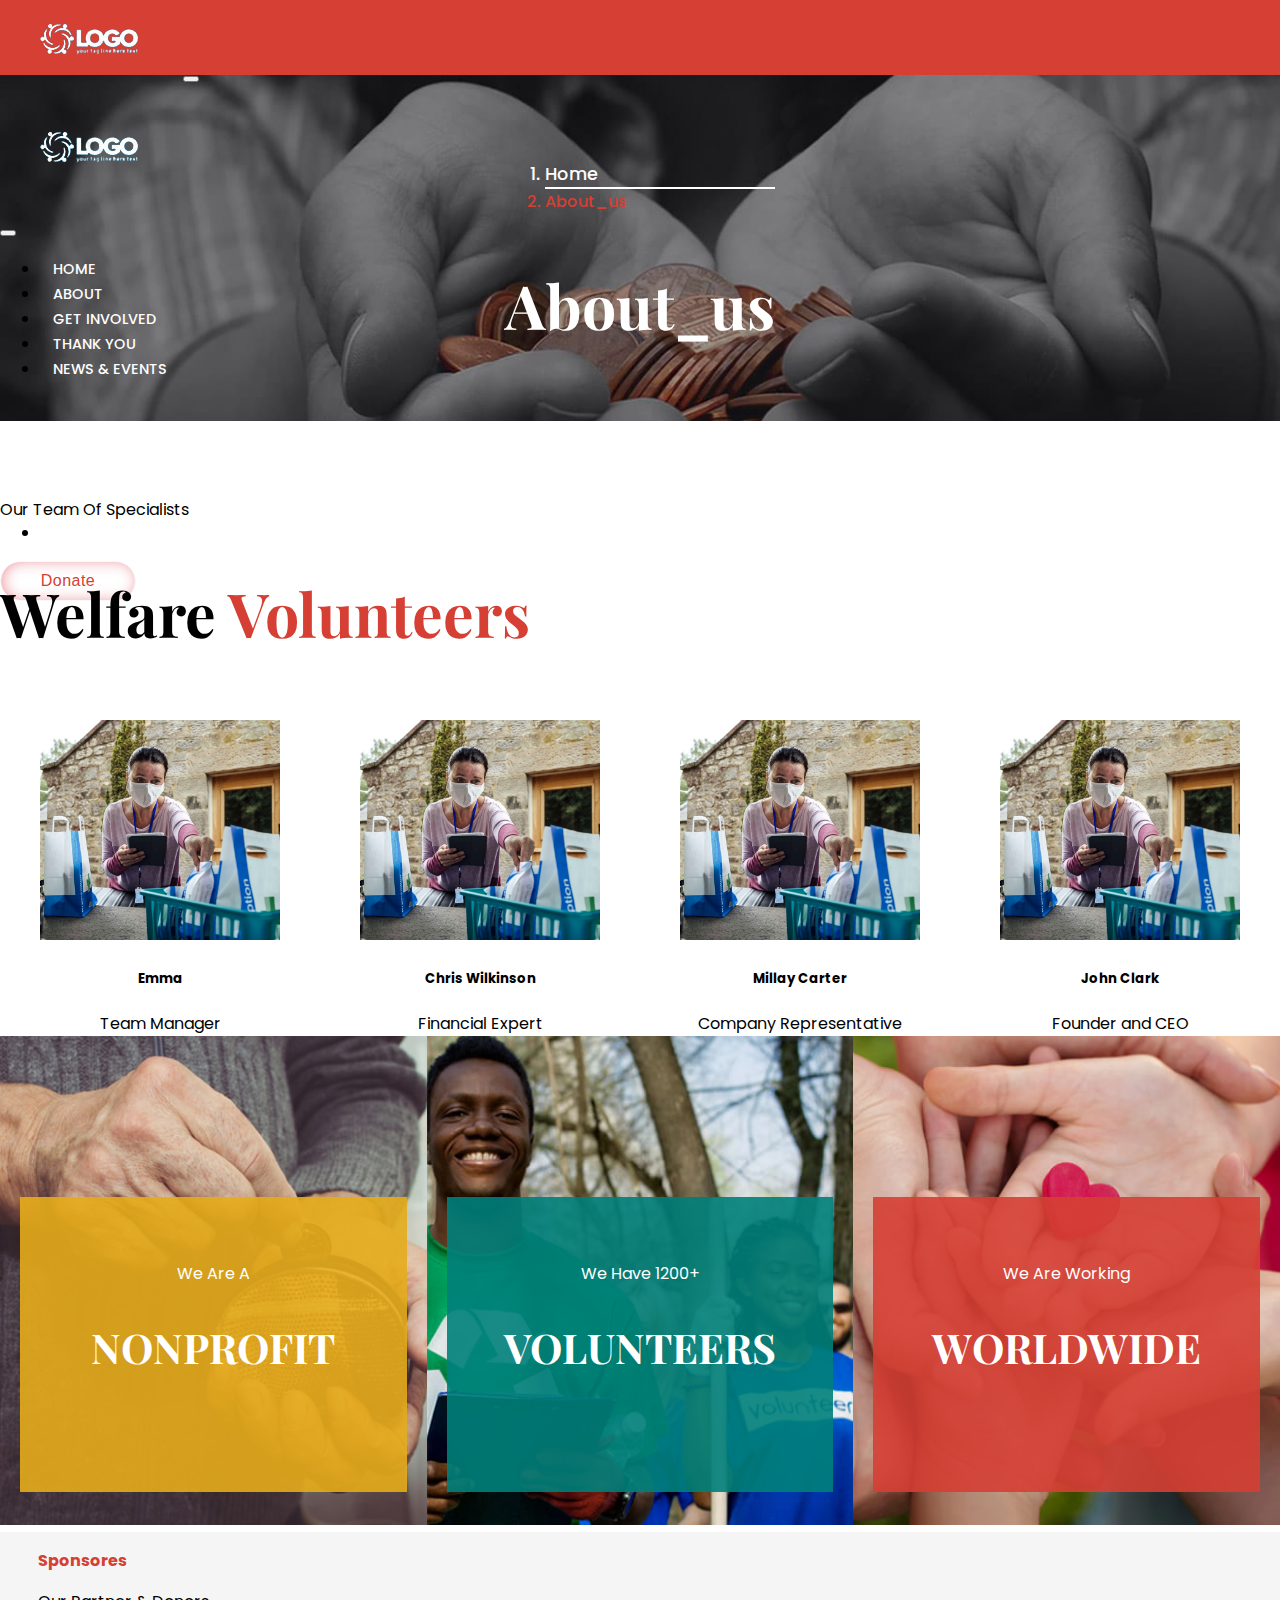
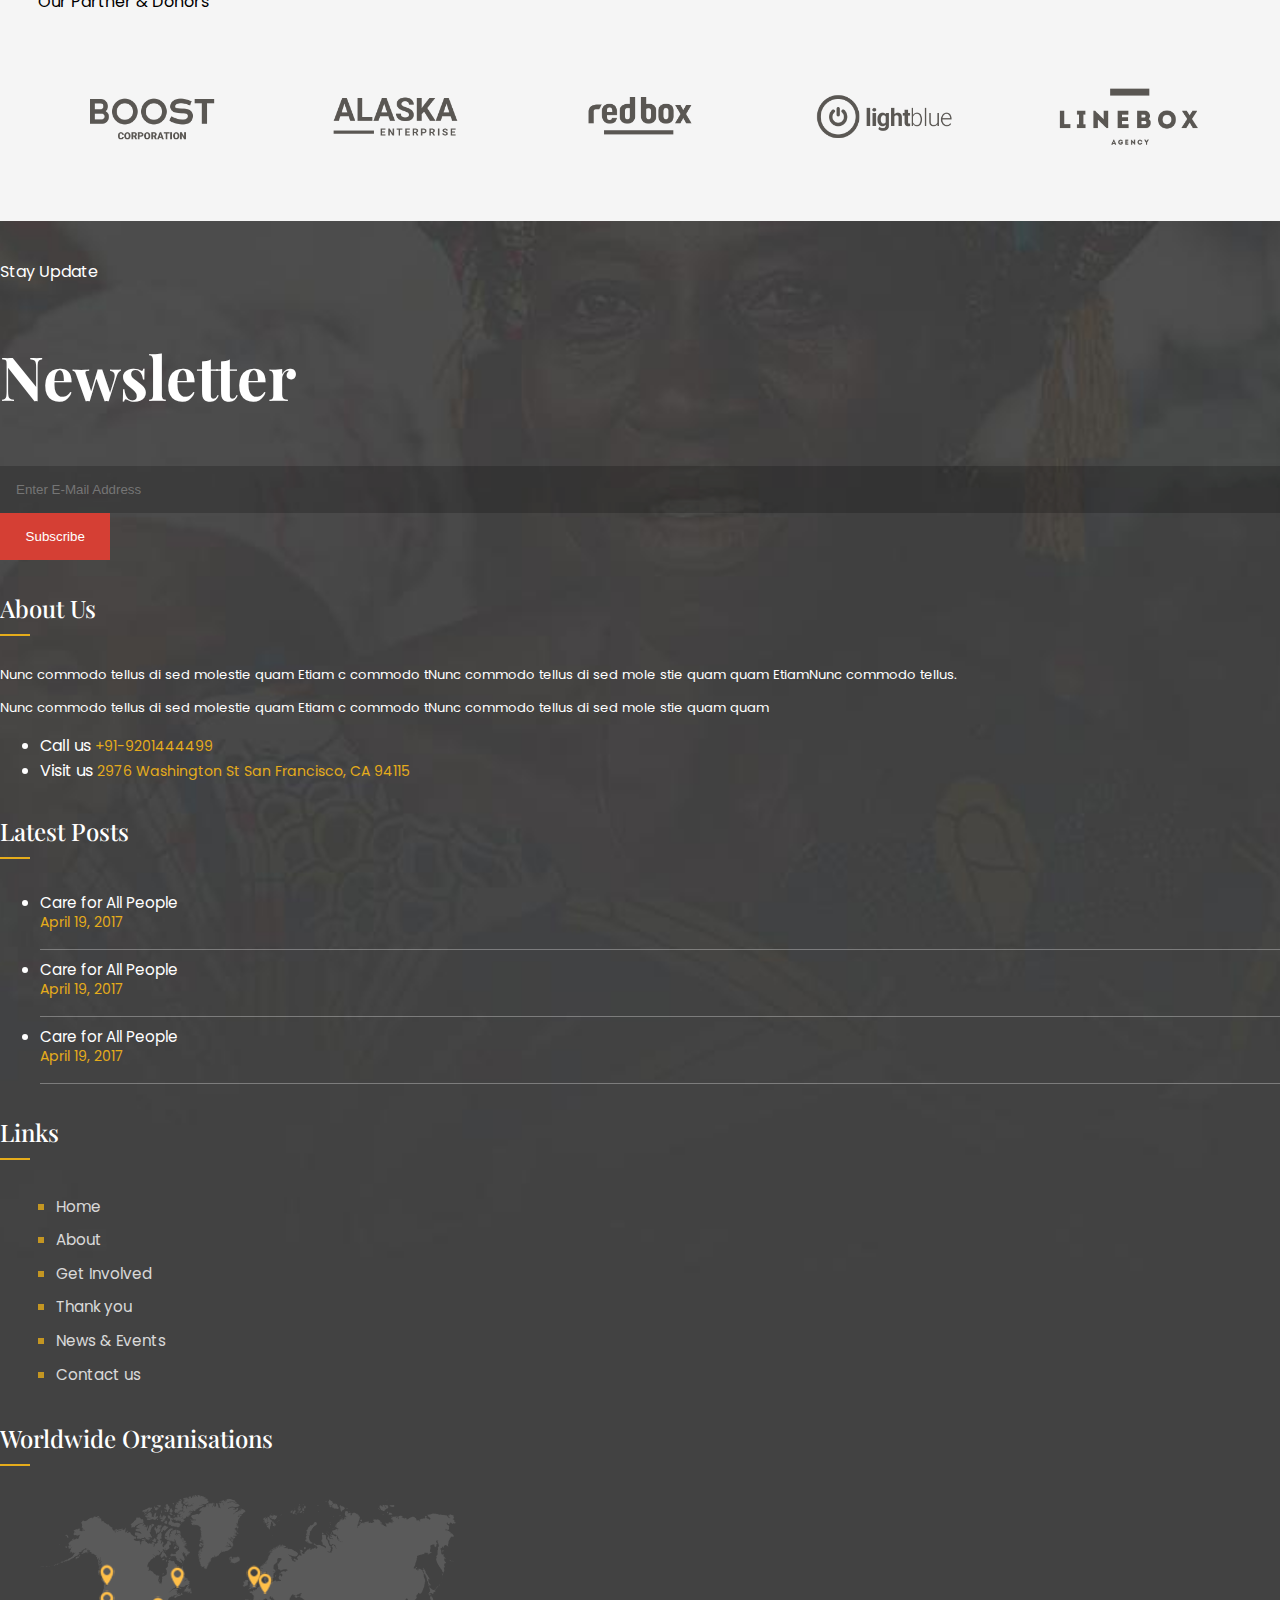
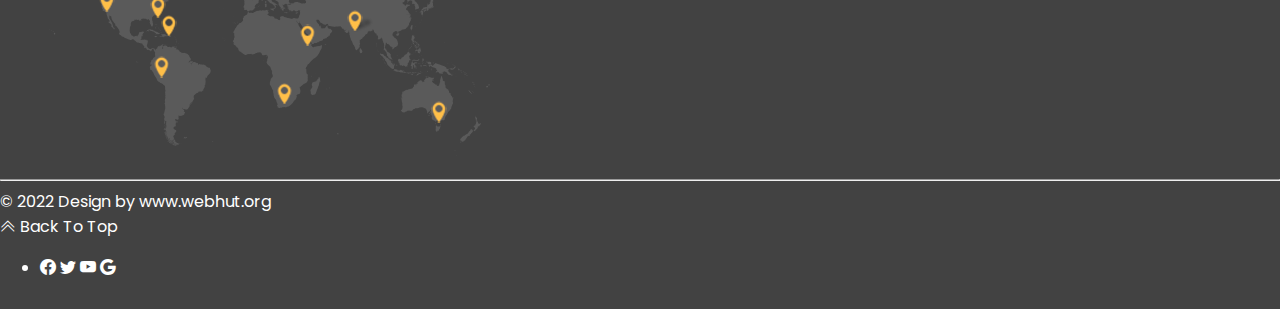
==== about_us.html @ 6fdbbdc9 "new" ====
<!doctype html>
<html lang="en">
   <head>
      <meta charset="utf-8">
      <meta name="viewport" content="width=device-width, initial-scale=1">
      <title>NGO Help Others, Be Happy!</title>
      <link rel="icon" href="img/Group 56726.svg">
      <link rel="stylesheet" href="https://cdn.jsdelivr.net/npm/bootstrap-icons@1.9.1/font/bootstrap-icons.css">
      <link href="https://cdn.jsdelivr.net/npm/bootstrap@5.2.0/dist/css/bootstrap.min.css" rel="stylesheet"
         integrity="sha384-gH2yIJqKdNHPEq0n4Mqa/HGKIhSkIHeL5AyhkYV8i59U5AR6csBvApHHNl/vI1Bx" crossorigin="anonymous">
      <link rel="stylesheet" href="css/style.css">
      <link rel="stylesheet" href="css/media.css">
      <link rel="stylesheet" type="text/css" href="css/slick.css">
      <link rel="stylesheet" type="text/css" href="css/slick-theme.css">
   </head>
   <body>
      <!--=======navgition========bar======-->
      <nav class="navbar navbar-expand-lg py-md-0 px-lg-0">
         <div class="container">
            <a class="navbar-brand" href="Index.html"><img src="img/logo-removebg-preview.png"></a>
            <button class="navbar-toggler" type="button" data-bs-toggle="offcanvas" data-bs-target="#offcanvasNavbar"
               aria-controls="offcanvasNavbar">
            <span class="navbar-toggler-icon"></span>
            </button>
            <div class="offcanvas offcanvas-end" tabindex="-1" id="offcanvasNavbar"
               aria-labelledby="offcanvasNavbarLabel" aria-dropeffect="flase
               ">
               <div class="offcanvas-header">
                  <h5 class="offcanvas-title" id="offcanvasNavbarLabel"><a class="navbar-brand" href="Index.html"><img
                     src="img/logo-removebg-preview.png"></a></h5>
                  <button type="button" class="btn-close" data-bs-dismiss="offcanvas" aria-label="Close"></button>
               </div>
               <div class="offcanvas-body align-items-md-center">
                <ul class="navbar-nav mx-md-auto">
                  <li class="nav-item">
                     <a class="nav-link" aria-current="page" href="index.html"><span>Home</span></a>
                  </li>
                  <li class="nav-item">
                     <a class="nav-link" href="about_us.html"><span>About</span></a>
                  </li>
                  <li class="nav-item">
                     <a class="nav-link" href="involved.html"><span>Get Involved</span></a>
                  </li>
                  <li class="nav-item">
                     <a class="nav-link" href="thanks.html"><span>Thank you</span></a>
                  </li>
                  <li class="nav-item dropdown">
                     <a class="nav-link dropdown-toggle" href="#sub-menu" data-bs-toggle="dropdown">
                     <span>News & Events</span></a>
                     <ul class="dropdown-menu d-md-block" id="sub-menu">
                        <li><a class="dropdown-item" href="#">Action</a></li>
                        <li><a class="dropdown-item" href="#">Another action</a></li>
                        <li><a class="dropdown-item" href="#">Another action</a></li>
                        <li><a class="dropdown-item" href="#">Something else here</a></li>
                     </ul>
                  </li>
                  <li class="nav-item">
                     <a class="nav-link" href="contact_us.html">
                     <span>Contact us</span>
                     </a>
                  </li>
               </ul>
                  <form>
                     <button class="donate-btn donate">Donate</button>
                  </form>
               </div>
            </div>
         </div>
      </nav>
      <!--=======navgition========bar==Start====-->
      <section class="about-us-top">
         <div class="container">
            <div class="pagination text-white">
               <ol class="breadcrumb ps-3 mb-0">
                  <li class="breadcrumb-item active" aria-current="page"><a href="index.html">Home</a></li>
                  <li class="breadcrumb-item">About_us</li>
               </ol>
            </div>
            <h2>About_us</h2>
         </div>
      </section>


      <div class="container mt-30">
         <div class="volunter-sub-heading mb-4 pb-1 text-center">
           <span>Our Team Of Specialists</span>
            <h2>Welfare <span class="c-red">Volunteers</span></h2>
         </div>
         
         <div class="Volunteers gap-lg-4 gap-md-3">
            <div class="Volunteers-content">
               <figure><img src="img/ngo_banner_five.jpg"></figure>
               <h5>Emma</h5>
               <span>Team Manager</span>
            </div>
            <div class="Volunteers-content">
               <figure><img src="img/ngo_banner_five.jpg"></figure>
               <h5>Chris Wilkinson</h5>
               <span>Financial Expert</span>
            </div>
            <div class="Volunteers-content">
               <figure><img src="img/ngo_banner_five.jpg"></figure>
               <h5>Millay Carter</h5>
               <span>Company Representative</span>
            </div>
            <div class="Volunteers-content">
               <figure><img src="img/ngo_banner_five.jpg"></figure>
               <h5>John Clark</h5>
               <span>Founder and CEO</span>
            </div>
         </div>
      </div>

         
            <div class="impact-grid">
               <div class="impct-box">
                  <img height="504" width="440" src="img/no-profit.jpg"
                  srcset="img/no-profit.jpg 370w,
                           img/no-profit.jpg 600w,
                           img/no-profit.jpg 150w,
                           img/no-profit.jpg 270w"
                           sizes="(max:width:440px) 100vw, 440px">
                  <div class="inner-text in_1">
                     <span>We Are A</span>
                     <h2>NONPROFIT</h2>
                     <a href="#" class="hiden-text">Become Our Volunteers </a>
                  </div>
               </div>
               <div class="impct-box">
                  <img height="504" width="440"  
                  src="img/volunter.jpg"
                  srcset=" img/volunter.jpg 370w, 
                           img/volunter.jpg 600w,
                           img/volunter.jpg 270w,
                           img/volunter.jpg 150w"
                           sizes="(max:width:440px) 100vw, 440px">
                  <div class="inner-text in_2">
                     <span>We Have 1200+</span>
                     <h2>VOLUNTEERS</h2>
                     
                        <a href="#" class="hiden-text">Become Our Volunteers </a>
                    
                  </div>
               </div>
               <div class="impct-box">
                  <img height="504" width="440" src="img/world-wide.jpg"
                  srcset="img/world-wide.jpg 600w,
                           img/world-wide.jpg 370w,
                           img/world-wide.jpg 270w,
                           img/world-wide.jpg 150w"
                           sizes="(max:width:440px) 100vw, 440px">
                  <div class="inner-text in_3">
                     <span>We Are Working</span>
                     <h2>WORLDWIDE</h2>
                     <a href="#" class="hiden-text">Become Our Volunteers </a>
                  </div>
               </div>
            </div>
        

      </section>
      <!--=================partner===========-->
      <section class="partner">
         <div class="container">
            <div class="partner-heading text-center">
               <span class="c-red"><strong>Sponsores</strong></span>
               <p class="display-5">Our Partner & Donors</p>
            </div>
            <div class="partner-grid">
               <p><img src="img/partner-frist.png"></p>
               <p><img src="img/partner-second.png"></p>
               <p><img src="img/partner-thrid.png"></p>
               <p><img src="img/partner-four.png"></p>
               <p><img src="img/partner-five.png"></p>
            </div>
         </div>
      </section>
      <!--=================partner===========-->
      <!--================footer======================-->
      <footer>
         <div class="container px-lg-2 px-md-0 px-lg-3">
            <div class="news-letter text-center row justify-content-center">
               <div class="col-xxl-6 col-xl-7 col-lg-7 col-md-8 col-sm-10 px-xl-5">
                  <div class="news-heading">
                     <span>Stay Update</span>
                     <h2>Newsletter</h2>
                  </div>
                  <form class="d-flex gap-2 my-4">
                     <input type="email" name="EMAIL" placeholder="Enter E-Mail Address" required="">
                     <button class="news-letter-btn">Subscribe</button>
                  </form>
               </div>
            </div>
            <div class="footer-grid row">
               <div class="col-md-12 col-lg-9 px-md-0 mb-lg-5 mb-3">
                  <div class="row footer-bottom">
                     <div class="col-lg-5 col-md-6 col-xl-5">
                        <div class="about-f-menu">
                           <h4>About Us</h4>
                           <P> Nunc commodo tellus di sed molestie quam Etiam c commodo tNunc commodo tellus di sed
                              mole stie quam quam
                              EtiamNunc commodo tellus.
                           </P>
                           <p>Nunc commodo tellus di sed molestie quam Etiam c commodo tNunc commodo tellus di sed
                              mole stie quam quam
                           </p>
                           <ul class="contact-details list-unstyled mb-0">
                              <li class="my-md-2 my-1"> Call us <span> +91-9201444499</span></li>
                              <li> Visit us<span> 2976 Washington St San Francisco, CA 94115</span></li>
                           </ul>
                        </div>
                     </div>
                     <div class="col-md-3 col-lg-4 col-xl-4">
                        <div class="f-menu ">
                           <h4>Latest Posts</h4>
                           <ul class="list-unstyled mb-0">
                              <li class="mt-0 pt-0">
                                 <a href="#"> Care for All People</a>
                                 <span>April 19, 2017 </span>
                              </li>
                              <li>
                                 <a href="#"> Care for All People</a>
                                 <span>April 19, 2017 </span>
                              </li>
                              <li>
                                 <a href="#"> Care for All People</a>
                                 <span>April 19, 2017 </span>
                              </li>
                           </ul>
                        </div>
                     </div>
                     <div class="col-md-3 ps-xl-4">
                        <div class="contact-f-menu">
                           <h4>Links</h4>
                           <ul class="mb-0 ps-0">
                              <li><a href="#">Home</a></li>
                              <li><a href="#">About</a></li>
                              <li><a href="#">Get Involved</a></li>
                              <li><a href="#">Thank you</a></li>
                              <li><a href="#">News & Events</a></li>
                              <li><a href="#">Contact us</a></li>
                           </ul>
                        </div>
                     </div>
                  </div>
               </div>
               <div class="col-lg-3 col-md-7">
                  <div class="contact-f-map">
                     <h4>Worldwide Organisations</h4>
                     <figure>
                        <img src="img/footer-img.png">
                     </figure>
                  </div>
               </div>
            </div>
            <hr>
            <div class="copy-right d-flex justify-content-between flex-wrap">
               <span>© 2022 Design by<a href="www.webhut.org"> www.webhut.org</a></span>
               <div class="top d-flex gap-2">
                  <i class="bi bi-chevron-double-up fa-3x"></i>
                  <span>Back To Top</span>
               </div>
               <ul class="list-unstyled mb-0">
                  <li>
                     <a href="#"><i class="bi bi-facebook "></i></a>
                     <a href="#"><i class="bi bi-twitter "></i></a>
                     <a href="#"><i class="bi bi-youtube "></i></a>
                     <a href="#"><i class="bi bi-google "></i></a>
                  </li>
               </ul>
            </div>
         </div>
      </footer>
      <!----================footer======End================ -->
    
   <script src="https://cdn.jsdelivr.net/npm/bootstrap@5.2.0/dist/js/bootstrap.bundle.min.js"
   integrity="sha384-A3rJD856KowSb7dwlZdYEkO39Gagi7vIsF0jrRAoQmDKKtQBHUuLZ9AsSv4jD4Xa"
   crossorigin="anonymous"></script>
    <script src="https://cdnjs.cloudflare.com/ajax/libs/jquery/3.6.0/jquery.min.js"></script>
    <script src="js/jquery.hover3d.js"></script>
    <script src="https://cdn.jsdelivr.net/npm/swiper/swiper-bundle.min.js"></script>
    <script src="js/main.js"></script>
   
     
   </body>
</html>
---- css/style.css ----
/* @import url('https://fonts.googleapis.com/css2?family=Poppins:wght@200;300&family=Rubik:wght@400;500&display=swap'); */

/* @import url('https://fonts.googleapis.com/css2?family=Rubik:wght@300;400;500;600;700&display=swap'); */
 @import url('https://fonts.googleapis.com/css2?family=Playfair+Display:wght@700;800;900&family=Poppins:wght@100;200;300;400;500&display=swap');
 /* @import url('https://fonts.googleapis.com/css2?family=Poppins:wght@200;300;400;500;600;700&display=swap'); */

body,
html {
	overflow-x: hidden !important;
	margin: 0px;
	padding: 0px;
	text-decoration: none;
	outline: none;
	box-sizing: border-box;
	list-style: none!important;
	/* font-family: 'Rubik', sans-serif; */
	-webkit-font-smoothing: antialiased;
	/* font-family: 'Quicksand', sans-serif; */
	scroll-behavior: smooth;
	font-family: 'Poppins','Playfair Display', sans-serif
}

/*======define the color veriable-==========*/
:root {
	--base-color: #fff;
	--button-colo: #d53f34;
	--text-primery: #222222;
	--text-secondery: #e5ac1b;
	--dark-color: #2f3a51
}
* a,.top{
	text-decoration: none;
	transition: all .3s ease-in-out 0s;
	color: inherit;
	cursor: pointer
}
* img{
	max-width: 100%;
	transition: .5s ease-in-out;
	height: auto;
}
.c-red{
	color:var(--button-colo)
}
* h2{
    font-size: clamp(2.2rem, 5vw, 3.8rem);
    font-weight: 700;
    font-family: "Playfair Display";
}
.mt-30{
	margin-top:max(5.9vw, 3rem)
}

/*====slider======css===Start===*/
.swiper {
	width: 100%;
	height: 270px;
	max-height:100%
}

.swiper-slide {
/* Center slide text vertically */
	display: -webkit-box;
	display: -ms-flexbox;
	display: -webkit-flex;
	display: flex;
	-webkit-box-pack: center;
	-ms-flex-pack: center;
	-webkit-justify-content: center;
	justify-content: center;
	-webkit-box-align: center;
	-ms-flex-align: center;
	-webkit-align-items: center;
	align-items: center;
}


/*====slider======css===END===*/

/*=======top--menu===start====*/
.navbar{
	background-color: var(--button-colo);
	padding-block:0px!important;
	height: 75px;
}
.navbar-nav .nav-link {
	color: var(--base-color);
	font-weight: 500;
	text-transform: uppercase;
    font-size: .90em;
    margin: 0px max(1vw, 0.3rem, 0.5rem);
    z-index: 9;
    align-items: center;
    flex: 1;
    padding-block: 1.7rem;
    padding-inline: 0px!important;
    position: relative;
}
.navbar-nav .nav-link:hover,
.navbar-nav .nav-link.active,
.navbar-nav .nav-link:focus {
	color:var(--bs-dark-blue);
}
.navbar-nav .nav-link span::after {
	content: "";
    position: absolute;
    bottom: -2px;
    left: auto;
    width: 0px;
    transition: all .6s ease-in-out;
    background: var(--base-color);
    height: 2px;
    right: 0;
}
.navbar-nav .nav-link:hover span:after {
	width: 100%;
    right: auto;
    left: 0;
}


/*==============navbar-fixed==============*/
.fixed-top {
	position: fixed;
	top: 0;
	width: 100%;
	animation: smoothScroll .8s forwards;
	z-index: 9;
	-webkit-transition: 1.3s cubic-bezier(0.17, 0.85, 0.438, 0.99);
	-webkit-box-shadow: 0 4px 6px 0 rgb(12 0 46 / 8%);
	box-shadow: 0 4px 6px 0 rgb(12 0 46 / 8%);
	animation: smoothScroll .8s forwards;
	background-color:#d53f348c
}
@keyframes smoothScroll {
	0% {
		transform: translateY(-50px);
	}
	100% {
		transform: translateY(0px);
	}
}

/*===================button==================*/
.donate-btn,
.caption-banner .caption-btn a,
.about-text .main-button,
.fund-text a,
.send,
.how-to-help .tab-content a{
	border: 1px solid #f8f9fa;
    font-size: clamp(.88em, 2vw, 1em);
    transition: all .6s ease-in-out 0s;
    font-weight: 400;
    padding: 0.64rem max(3.1vw, 1rem);
    border-radius: 80px;
    letter-spacing: .5px;
	display: inline-flex;
	justify-content: center;
	align-items: center;
}
.donate-btn:hover{
	background-color: transparent;
}
.donate{
	background: var(--base-color);
    color: var(--button-colo);
    box-shadow: inset 2px 0px 15px -2px #dc354591;
}
.donate:hover{
	color: var(--base-color);
	box-shadow: inset 60px 0px 15px -2px var(--button-colo),
	 			inset -60px 0px 15px -2px var(--button-colo),
				inset 0px 60px 15px -2px var(--button-colo),
				inset 0px -60px 15px -2px var(--button-colo);
}


/*===============mobile=menu=========start========*/
.offcanvas.show .navbar-nav .nav-link {
	display: flex;
	padding: 5px 10px;
}
.carousel-item img {
	transition: all .6s ease-in-out 0s;
	height: max(50vmin, 40vw, 20rem);
	object-fit: cover;
	
}
.carousel-item {
	position: relative;
}
.carousel-item.active img {
	transform: scale(1.1);
}
.carousel-indicators [data-bs-target] {
	background: transparent;
	border: 0px solid var(--dark-color);
	color: var(--dark-color);
	padding: 0.2em;
	border-radius: 50px;
	text-indent: 0 !important;
	width: 20px;
	height: 20px;
	display: flex;
	justify-content: center;
	align-items: center;
	font-size: 12px;
	font-weight: 500;
	flex-flow: column;
}
.carousel-indicators [data-bs-target].active {
	background: transparent;
	border: 2px solid var(--button-colo);
	color: var(--button-colo);
}
.carousel-indicators {
	right: 0px !important;
	left: auto;
	flex-flow: column;
	justify-content: center;
	align-items: center;
	top: 0;
	gap: max(1vw, 2px)
}
.caption-banner {
	position: absolute;
	width: min(38rem, 50%, 43vmax);
	left: max(8vw, 2rem);
	top: 0;
	color: var(--base-color);
	font-weight: normal;
	display: flex;
	justify-content: center;
	bottom: 0;
	flex-flow: column;
	z-index: 1;
}
.caption-banner h5{
	font-size: clamp(.65em, 1.5vw, 1rem);
}
.caption-banner .caption-text h2 {
	font-size: clamp(1.6rem, 5.5vw, 4rem);
	color: var(--base-color);
	font-weight: max(900, 600);
	letter-spacing: .1px;
	padding-bottom: .4em;
	border-bottom: 1px solid var(--base-color);
	width:fit-content!important;
	font-family: "Playfair Display";
}
.caption-banner .caption-btn a:nth-child(2),
.how-to-help .tab-content a,
.fund-text a {
	background-color: var(--text-secondery);
	border: 1px solid var(--text-secondery)
}
.caption-banner .caption-btn a:nth-child(2):hover,
.how-to-help .tab-content a:hover,
.fund-text a:hover {
	color: var(--text-secondery);
	background-color: transparent;
}
.caption-banner .caption-btn a:first-child {
	color: var(--dark-color);
	border: 1px solid var(--dark-color);
	margin-right: 1.2rem;
}
.caption-banner .caption-btn a:first-child:hover {
	background: var(--dark-color);
	color: var(--base-color);
}
.trused-person {
	display: grid;
	grid-template-columns: repeat(auto-fit, minmax(150px, 1fr));
	gap: max(1vw, .2em)
}
.donted-person .frist-person {
	background-color: var(--base-color);
	border-radius: 4px;
	display: flex;
	justify-content: center;
	align-items: center;
	flex-flow: column;
	gap: max(1vw, .4rem)
}
.person_donted_amount span {
	padding: .5rem 1rem;
	background: var(--button-colo);
	border-radius: 5px;
	text-align: center;
	color: var(--base-color);
	position: relative;
}
.person_donted_amount span:before {
	content: '';
	position: absolute;
	border: 10px solid var(--dark-color);
	width: 20px;
	border-top: 5px solid transparent;
	border-left: 8px solid transparent;
	border-right: 1px solid transparent;
}

/*================Get-invoved========*/
.get-invoved-grid{
	display: grid;
	grid-template-columns: repeat(auto-fit, minmax(max(9vw, 10em), 1fr));
}
.frist-involved{
	display: flex;
	flex-flow: column;
	justify-content: flex-start;
	padding:3vw;
	font-weight: 400;
	min-height: 200px;
}
.frist-involved svg{
	width: 85px;
	fill: #41464b91;
	height: 85px;
}
.frist-involved a{
	font-weight: 400;
	font-size: clamp(1.2em, 2vw, 1.5rem);
	color:var(--base-color);
	
}
.frist-involved:first-child{
	background-color: rgb(34, 34, 34 25%);
	grid-column: 270px;
	justify-content: center!important;
}
.frist-involved:first-child h3{
	font-weight: 700;
	color:var(--dark-color);
	font-size: clamp(1.3em, 3vw, 2rem)
}
.frist-involved:first-child h5{
	font-weight: 600;
	border-bottom:5px solid var(--button-colo);
	padding-bottom:max(1.2vw, .7rem);
	width: fit-content;
}
.frist-involved:nth-child(2){
	background-color: var(--button-colo);
}
.frist-involved:nth-child(3){
	background-color: var(--text-primery);
}
.frist-involved:nth-child(4){
	background-color: var(--text-secondery);
}

/*===============about-text==================*/

.about-text{
	flex-flow:column;
	display: flex;
	justify-content: flex-start;
	gap: 10px;
	font-weight: 300;
}
.about-text h2{
	color:var(--dark-color);
	margin-bottom: 1rem;
}
.about-text p{
	font-weight: 300;
	text-align: justify;
	font-size: .90rem;
	line-height:1.7;
	padding-right:1rem;
}
.about-text .main-button{
	background-color:var(--dark-color);
	width: fit-content;
	color:var(--base-color);	
}
.about-text .main-button:hover{
	background-color: transparent;
	color:var(--dark-color);
	border-color:var(--dark-color):
}

.sub-heading small{
	font-size: 1.3rem;
	font-weight: 600;
	padding-bottom: .6rem;
	position: relative;
	margin-bottom: .8rem;
	color: var(--button-colo);
	display: block;
}
.sub-heading small::after{
	content:'';
	position: absolute;
	left:0;
	bottom:0;
	height:3px;
	width:30px;
	background: var(--button-colo);
}

.how-to-help{
	background-image: url(https://charitywp.thimpress.com/free-education/wp-content/uploads/sites/13/2021/12/black_boy_16112021.jpg);
    background-position: top center;
    background-repeat: no-repeat;
	padding-block:7vw;
	text-align:center
}
.how-to-help .nav.tab{
	justify-content:space-between;
	margin-top:max(3vw, 1.4em)
}
.how-to-help .nav.tab li a{
	font-size:clamp(1em, 1.5vw, 1.2rem);
	font-weight:500;
	color:var(--button-colo);
	margin-bottom: max(2vw, 1.2rem);
	display: block;
}
.how-to-help .nav.tab li a.active{
	text-decoration:underline!important;
	font-weight:600;
}
.how-to-help .tab-content p{
	line-height: max(2.1vw, 1.4rem);
    font-size: clamp(.90em, 1vw, 1em);
    color: var(--dark-color);
}
.how-to-help .tab-content a{
	margin-top:max(1.8vw, .8rem)
}

	

/*=======project==============*/
.top-heading h2,
.partner-heading h2 {
	margin-bottom: 2.4vw
}

.Projects_grid,
.grid-blog,
.Help_us_grid{
	display: grid;
	grid-template-columns: repeat(auto-fit, minmax( max(22vw, 250px), 1fr));
	gap: max(1.5vw, .5rem)
}
.Projects_grid .project-box {
	padding: max(2.9vw, .9rem);
	max-height: 300px;
	overflow-y: hidden;
	transition: all .45s linear;
	position: relative;
}
.Projects_grid .project-box::before {
	content: "";
	inset: 0;
	opacity: 0.15;
	position: absolute;
	visibility: visible;
	z-index: -1;
	min-height: 100%;
}
.Projects_grid .project-box:hover figure {
	transform: translateY(-150%);
}
.Projects_grid .project-box:hover .text-project {
	transform: translateY(-50%);
	color: var(--base-color)
}
.Projects_grid .project-box:hover .hidden-content {
	transform: translateY(-200%);
}
.Projects_grid .project-box .hidden-content {
	transform: translateY(150%);
	transition: all .45s linear;
}
.Projects_grid .project-box .hidden-content a {
	text-decoration: underline;
	color: var(--base-color)
}
.Projects_grid .project-box figure {
	border-radius: 50px;
	width: fit-content;
	padding: .5rem;
	transition: all .45s linear;
}
.Projects_grid .project-box span {
	color: var(--button-colo);
	font-size: clamp(1.1em, 2vw, 1.3rem);
	font-weight: 400;
}
.Projects_grid .project-box .text-project {
	transition: all .45s linear;
}
.Projects_grid .project-box h4 {
	font-weight: 500!important;
	padding-block: .5em;
	line-height:1.4;
	font-size: clamp(1.1em, 2vw, 1.3rem);
}
.Projects_grid .project-box figure img {
	width: 70px;
	height: 70px;
	display: flex;
}
.Projects_grid .project-box:hover:before{
	opacity: 1;
}
.Projects_grid .project-box:first-child::before {
	background: #c01729;
}
.Projects_grid .project-box:nth-child(2)::before {
	background: #108c3e;
}
.Projects_grid .project-box:nth-child(3)::before {
	background: var(--text-primery)
}
.Projects_grid .project-box:nth-child(4)::before {
	background: #1a73a7
}
.Projects_grid .project-box:nth-child(5)::before {
	background: #e97320
}
.Projects_grid .project-box:nth-child(6)::before {
	background: var(--text-secondery)
}

/*===========join volunte===r========*/
.fund{
	background-image: url(../img/bg-2.jpg);
	background-position:top center;
	background-size:cover;
	background-repeat:no-repeat;
	padding: max(2.5vw, 1.2rem)  max(8vw, 1.2rem);
	background-attachment: fixed;
}
.fund-text h2{
	color:var(--base-color);
}
.fund-text a{
	color:var(--base-color);
	margin-top:1.2rem;	
}
.voluntar-log{
	background:var(--base-color);
	border-radius:5px;
	padding: max(3vw, 1rem) 1.4em;
	text-align:center;
}
.voluntar-log h4{
	font-weight:600;
	color:var(--dark-color);
	font-size:clamp(1.1rem, 1.8vw, 1.25em);
	border-bottom:1px solid var(--dark-color);
	width:fit-content;
	margin-inline:auto ;
}
.voluntar-log p{
	font-weight:400;
	margin-top:1.2em;
	opacity: .8;
	font-size:.95em
}
.voluntar-log button{
	background-color:var(--text-secondery);
	padding: .350em .90em;
	color: var(--base-color);
	margin-top: max(2vw, 1rem);
	border:none;
	font-weight:500
}
.voluntar-log button:hover
.send:hover{
	opacity: .8;
}
/*====================TEXTTINOMONAL===============*/

.Help_us_world{
	background: url(../img/h1-parallax-3.jpg) no-repeat;
	background-size:cover;
	background-position: top center;
	color:var(--dark-color);
	text-align: center;	
	background-attachment:fixed;
	padding: max(5vw, 2rem) max(1vw, .5rem);
	height: 270px;
}
.textnimonial p{
	line-height:1.4;
	font-weight:300;
	font-size:1.1em;
	color:var(--dark-color);
}
.textnimonial{
	background: linear-gradient(40deg, #dc3545 29%, #fff 29.1%);
    padding-inline: 2.5vw;
    opacity: 1;
	height: 100%;
	box-shadow: -1px 1px 25px -10px inset rgb(220 53 69);
    
}
.Help_us_world .swiper-pagination-vertical.swiper-pagination-bullets
  {
    right: 0;
    top: auto;
    transform: translate3d(0px,-50%,0);
    display: flex;
    left: 0;
    justify-content: center;
    gap: 0.5em;
    bottom: 0px;

}
.Help_us_world .swiper-pagination-bullet-active {
    background:var(--button-colo)
}




/*=======blog-section=========*/

.grid-blog .card{
    border-radius:0px!important;
    transition: .5s ease-in-out ;
} 
.grid-blog .card:hover{
    box-shadow: 0px 3px 6px #00000029;
}
.grid-blog .sub-title{
    position: absolute;
    inset: auto auto 35% 20px;
    background: var(--bs-dark-blue);
    color:var(--text-btn-color);
    padding: .4rem .7rem;
    margin-bottom: 0px;
}
.grid-blog .know-more{
    color: var(--button-colo);
    font-size: .90em;
    padding-top: 1rem;
    display: inline-block;
    font-weight: 500;
}
.grid-blog .know-more:hover{
    text-decoration: none;   
}

.contact-f-menu ul li{
	padding-block: .3rem
}

/*=======partner=grid========*/
.partner{
	background-color:#f5f5f5;
	padding: max(1vw, 1rem) max(3vw, 1rem)
}

.partner-grid{
	display: grid;
	grid-template-columns: repeat(auto-fit, minmax( max(12vw, 120px), 1fr));
	gap: max(1.5vw, .5rem)
}

.partner-grid p{
	padding: .6em max(1.5vw, 0.5rem);
	opacity: .75;
	margin-bottom:max(.8vw, .5rem)
}




/*===========footer===========*/

footer :is(
	.col-md-5,
	.col-md-4,
	.col-md-3,
	.col-lg-6,
	.col-lg-3,
	.col-md-4,
	.col-lg-5){
	margin-top:2rem
}
.news-letter input{
	padding: 1rem;
	background-color:rgba(0,0,0,.2);
	border:0px;
	width: 100%;
}
.news-letter button{
	background:var(--button-colo);
	color:var(--base-color);
	padding:1rem max(2vw, 1.5rem);
	border:none;
}
footer{
	background-image: url(../img/bg-footer.jpg);
	color:var(--base-color);
	padding-top: max(3vw, 2em);
	padding-bottom:.8rem;
	background-size:cover;	
	background-position:bottom center;
	background-repeat:no-repeat
}
.footer-bottom span{
	color:var(--text-secondery);
	font-size: .88em;
}
footer h4{
	font-weight: 500;
	font-size: clamp(1.3rem, 2vw, 1.5rem);
	margin-bottom: max(2.2vw, 1.2em);
	font-family:'Playfair Display';
	position: relative;
	padding-bottom:.5em
}
footer h4::after,
.get-in-touch h4::after{
	position: absolute;
	height: 2px;
	width: 30px;
	background:var(--text-secondery);
	bottom:0px;
	left: 0px;
	content:''
}
.footer-bottom a{
	font-size: clamp(.95em, 1.1vw, 1em);
	color:var(--base-color);
	display: block;
}
footer .f-menu ul li{
	padding-block: .3em;
	border-bottom:1px solid #dddddd61;
	padding-bottom: 1.4vw!important;
	margin-top:.3rem;
	line-height:1.2
}
.contact-f-menu ul li{
	list-style: square;
	opacity: .8;
	margin-left: 1rem;
}
.contact-f-menu ul li::marker{
	color: var(--text-secondery);
	opacity: 1!important;
}
/* .copy-right{
	display: flex;
	justify-content: space-between;
	padding:.2em 3vw;
	background: var(--dark-color);
} */







/* <svg xmlns="http://www.w3.org/2000/svg"
viewBox="0 0 513.307 513.307"><g><path d="m118.356 340.559c-3.467-2.267-8.115-1.296-10.382 2.171-2.268 3.466-1.296
 8.114 2.171 10.382 9.588 6.272 16.138 8.142 24.595 8.618v8.111c0 4.143 3.357 7.5 7.5 7.5s7.5-3.357 7.5-7.5v-8.707c16.827-3.301 26.656-17.177 28.834-30.138 2.802-16.663-5.915-31.151-22.206-36.91-2.178-.77-4.406-1.578-6.628-2.418v-36.145c6.57.862 10.664 3.5 11 3.724 3.394 2.323 8.032 1.483 10.391-1.897 2.37-3.397 1.536-8.072-1.861-10.441-.447-.312-7.898-5.388-19.529-6.45v-6.765c0-4.143-3.357-7.5-7.5-7.5s-7.5 3.357-7.5 7.5v7.803c-1.116.254-2.246.543-3.397.89-10.729 3.232-18.745 12.413-20.921 23.961-1.984 10.53 1.389 20.684 8.804 26.5 3.929 3.082 8.818 5.904 15.515 8.885v44.971c-5.789-.429-9.811-1.846-16.386-6.145zm10.126-59.515c-2.991-2.346-4.264-6.913-3.32-11.919.845-4.485 3.806-9.874 9.578-12.053v27.971c-2.355-1.277-4.485-2.609-6.258-3.999zm22.886 27.184c13.859 4.898 13.006 16.762 12.414 20.281-1.154 6.866-5.936 14.144-14.042 17.044v-37.908c.541.193 1.071.385 1.628.583z"></path><path d=" m505.807 181.185c4.143 0 7.5-3.357 7.5-7.5v-89.993c0-8.307-6.758-15.064-15.064-15.064h-65.029c-8.306 0-15.063 6.758-15.063 15.064v4.714l-103.343-3.62c-4.148-.163-7.612 3.093-7.758 7.232s3.093 7.613 7.232 7.758l103.868 3.639v95.84c-5.43.611-17.682-2.675-28.598 7.425l-53.918 49.89c-32.671 30.23-64.757 32.264-100.255 45.547-.092.029-.184.061-.274.094-6.794 2.463-14.439-.245-18.175-6.448-4.081-6.778-2.018-15.787 4.699-20.51.044-.031.088-.062.132-.095l73.305-53.965c20.083-14.197 18.783-44.443-2.484-56.85l-24.038-14.022c-10.114-5.899-22.798-6.113-33.102-.557l-37.352 20.135c-12.066-5.06-24.648-8.396-37.593-9.977l27.787-27.819c22.441-22.468 53.525-34.767 85.235-33.753l10.774.377c.09.004.179.005.268.005 4.021 0 7.349-3.188 7.49-7.237.146-4.14-3.094-7.613-7.232-7.758l-10.797-.378c-35.868-1.143-70.988 12.753-96.352 38.145l-37.342 37.383c-77.613 1.384-140.328 64.941-140.328 142.88 0 29.69 9.025 58.165 26.099 82.344 1.462 2.069 3.779 3.175 6.134 3.175 1.495 0 3.005-.446 4.319-1.374 3.384-2.39 4.189-7.069 1.801-10.453-15.278-21.636-23.353-47.117-23.353-73.692 0-73.192 61.943-132.727 136.963-127.584 40.841 2.907 78.079 25.345 99.744 60.304l-38.777 28.547c-13.07 9.243-16.959 27.001-8.85 40.468 7.406 12.298 22.531 17.672 35.995 12.862l30.649-9.8c-2.532 68.317-58.888 123.116-127.813 123.116-31.744 0-62.188-11.714-85.726-32.982-3.071-2.776-7.814-2.537-10.593.536-2.777 3.073-2.537 7.815.536 10.593 26.299 23.766 60.314 36.854 95.782 36.854 78.595 0 142.912-63.893 142.912-142.943 1.874-.821 31.827-8.088 59.999-34.155l53.918-49.89c5.516-5.104 11.547-2.912 18.41-3.435v15.455c0 8.307 6.758 15.064 15.063 15.064h65.029c8.307 0 15.064-6.758 15.064-15.064v-26.039c0-4.143-3.357-7.5-7.5-7.5s-7.5 3.357-7.5 7.5l-.064 26.104-65.093-.064.063-146.083 65.094.064v89.992c.002 4.14 3.359 7.498 7.502 7.498zm-291.339-3.074 28.091-15.144c5.738-3.093 12.797-2.974 18.426.311l24.038 14.022c11.812 6.89 12.648 23.723 1.343 31.673-.044.031-.088.062-.132.095l-22.418 16.504c-12.53-19.842-29.568-36.014-49.348-47.461z"></path></g></svg> */



 /*=========blog==============*/

 .news-grid,
 .Volunteers{
	 display: grid;
	 grid-template-columns: repeat(auto-fit, minmax(200px, 1fr));
 }
 .news-card .card-body {
	 padding-block:max(2.1vw, 1rem);
	 padding-inline:max(1.4vw, 1rem)
 }
 .news-card .card-body > h5{
	 font-size:1.4em;
	 color:var(--dark-color); 
	 margin-block:.7em;
 }
 .news-card .card-body a:hover,
 .news-card span a{
	 color:var(--button-colo)
 }
 .news-card .card-body p,
 .about-f-menu p{
	font-size:.82em!important;
	line-height: 1.5;		
}
.news-card .card-body p{
	color:#8d8989;
	height:max(4vw, 97px);
	overflow-y:hidden
}
.news-card span,
.published{
	font-size:13px;
	color:#8d8989;
	display: inline-block;
}

/*=======contact-us===============*/
.contact_us_top,
.about-us-top{
	background-image:url(../img/ngo_banner_second.jpg);
	background-position:center top;
	background-size:cover;
	min-height:295px;
	color:var(--base-color);
	background-repeat:no-repeat;
	display: flex;
    justify-content: center;
    align-items: end;
	padding-block:2vw
}
.about-us-top{
	background-image:url(../img/abour_us_top.jpg);
}
.content p:first-child{
	font-size:1.3em;
	line-height:1.5;
	opacity: .9;
	padding-bottom: 2.4vw
}
.content p:nth-child(2),{
	line-height:1.4;
	text-align:justify;
	font-size:clamp(.88rem, 1.5vw, 1rem)
}
.breadcrumb-item.active{
	color:var(--base-color);
	font-weight:500;
	font-size:1.1em!important;
	border-bottom:2px solid var(--base-color)
}
.breadcrumb-item{
	font-size:1em;
	font-weight:500;
	color:var(--button-colo);
}
.get-in-touch-in{
	border-left:1px solid #f5f5f5
}
.get-in-touch h4::after{
	background:var(--button-colo)!important
}
.get-in-touch h4{
	position: relative;
	padding-block: .8rem;
	margin-top: max(2.5vw, 1rem);
	margin-bottom:1rem;
	font-size:1.3em;
	font-weight:500
}
.get-form :is(input, textarea){
	box-shadow: inset 0 1px 2px rgb(10 10 10 / 10%);
	transition: box-shadow .5s,border-color .25s ease-in-out,-webkit-box-shadow .5s;
	appearance: none;
	border-radius:50px;
	padding:.8rem;
}
.get-form .form-control:focus{
	box-shadow: 0 0 5px #cacaca;
}
.get-form .form-group{
	margin-block:max(2vw, 1rem)
}
.get-form label{
	color: #75737f;
	font-size:1em;
	padding-left:1em
}
.send{
	background-color:var(--button-colo);
	color:var(--base-color)
}
.get-in-touch ul li a{
	border-radius:50px;
	color: var(--button-colo);
	display: inline-flex;
	align-items:center;
	justify-content:center;
	gap: 1rem;
	font-size: clamp(1.5em, 3vw, 2.2em);
	border:1px solid var(--base-color);
	padding:.3em .5rem
}
.get-in-touch ul li a:hover{
	opacity: .8
}


.Volunteers-content figure img{
	min-height:220px;
	object-fit:cover
}
.Volunteers-content{
	text-align:center
}

.impact-grid{
	display: grid;
	grid-template-columns:repeat(auto-fit, minmax(  max(20rem, 260px), 1fr));
}
.impact-grid .impct-box{
	position: relative;
	transition: all 0.4s;
    -webkit-transition: all 0.4s;
	overflow:hidden
}
.impact-grid .impct-box:hover img{
  	transform:scale(1.1); 
}
.impact-grid .inner-text::before{
	content: "";
    position: absolute;
    left: 20px;
	right: 20px;
    bottom: 0;
    opacity: 0.9;
    z-index: -1;
    height: 100%;
}
.impact-grid .impct-box:hover .inner-text{
	padding-block: clamp(10vw, 6rem, 2.2em);
}
.impact-grid .impct-box:hover .hiden-text{
	transform:translateY(0%);
} 
.impact-grid .hiden-text{
	transform:translateY(150%);
	display: block;
	padding-top:max(4vw, 2rem);
	text-decoration:underline
}
.impact-grid .hiden-text:hover{
	text-decoration:none;
	color:var(--dark-color)
}
.impact-grid .inner-text.in_1::before{
	background-color:var(--text-secondery)
}
.impact-grid .inner-text.in_2::before{
	background-color: #007f7a;
}
.impact-grid .inner-text.in_3::before{
	background-color:var(--button-colo)
}
.impact-grid .inner-text h2{
	font-size:clamp(2rem, 3.2vw, 3.2em)
}
.impact-grid .inner-text{
	z-index: 1;
    padding: 4rem 1.25rem .5rem;
    bottom: 40px;
	left: 00px;
	right: 00px;
    transition: all 0.4s;
    -webkit-transition: all 0.4s;
	position: absolute;
	text-align:center;
	color:var(--base-color);
	overflow: hidden;
}
---- css/media.css ----
@media screen and (min-width: 992px){
		
	}


	



@media screen and (min-width: 768px){
	.navbar-nav .dropdown-menu{
		opacity: 0;
		visibility: hidden;
		min-width: 230px;
		border-radius: 0%!important;
		top: 100%;
		perspective: 1000px;
		box-shadow: inset 0px 16px 30px -32px #d53f34;
		padding-block:1.2rem	
	}
	.dropdown:hover .dropdown-menu{
		opacity: 1!important;
		visibility: visible;
		z-index: 2;	
		animation: rotateMenu 500ms ease-in-out forwards!important;
		transform-origin: top center;		
	}
	@keyframes rotateMenu {
		0% {
			transform: rotateX(-90deg);	
		}
		70% {
			transform: rotateX(20deg) 
		}
		100% {
			transform: rotateX(0deg)	
		}
	}
	.navbar-nav .nav-link:hover span:after {
		width: 100%;
		right: auto;
		left: 0;
	}

}

@media screen and (max-width: 767px){
	.offcanvas.offcanvas-end {
	    height: 100vh;
		z-index: 9;
		
	}
	.navbar-nav .nav-link{
		color:var(--button-colo)
	}
	.how-to-help{
	   background-size:cover
	}
	.offcanvas.offcanvas-end .navbar-nav .nav-link{
		border-bottom: 1px solid rgba(255, 255, 255, .2);
		padding-block: .7rem;
		border-width: thin;
	}
	.offcanvas.offcanvas-end .navbar-nav:last-child{
		border-bottom: 0px;
	}
	.offcanvas.offcanvas-end .navbar-nav .nav-item .dropdown-toggle{
		display: flex;
		justify-content: space-between;	
	}
}	


@media screen and (max-width: 592px){
	.caption-banner .caption-btn a:nth-child(2){
		display: none;
	}
	.carousel-indicators{
		right: 0px!important;
		left: auto;
		flex-flow: row;
		top: auto;
		gap: max(1vw, 2px);
		bottom:0px;
		margin-right: 4px;
	}
	.carousel-indicators [data-bs-target]{
		width: 12px;
		height: 12px;
		
	}
	.caption-banner {	
	left: 0;
	top: 0;
	right: 0;
	margin-inline: auto;
	text-align: center;
	width: fit-content;
	}

	.Support,
	.serch,
	.rg-sign{
		font-size: 80%;
		gap:.5rem	
	}
	.Support h5{
		font-size: 1em;
	}
	.product-1 .slick-prev{
		left:-6px;
		z-index: 1;	
	}
	.product-1 .slick-next{
		left: auto;
		right: 14px;
	}
	#myTab button{
		padding: 8px;
	}
}
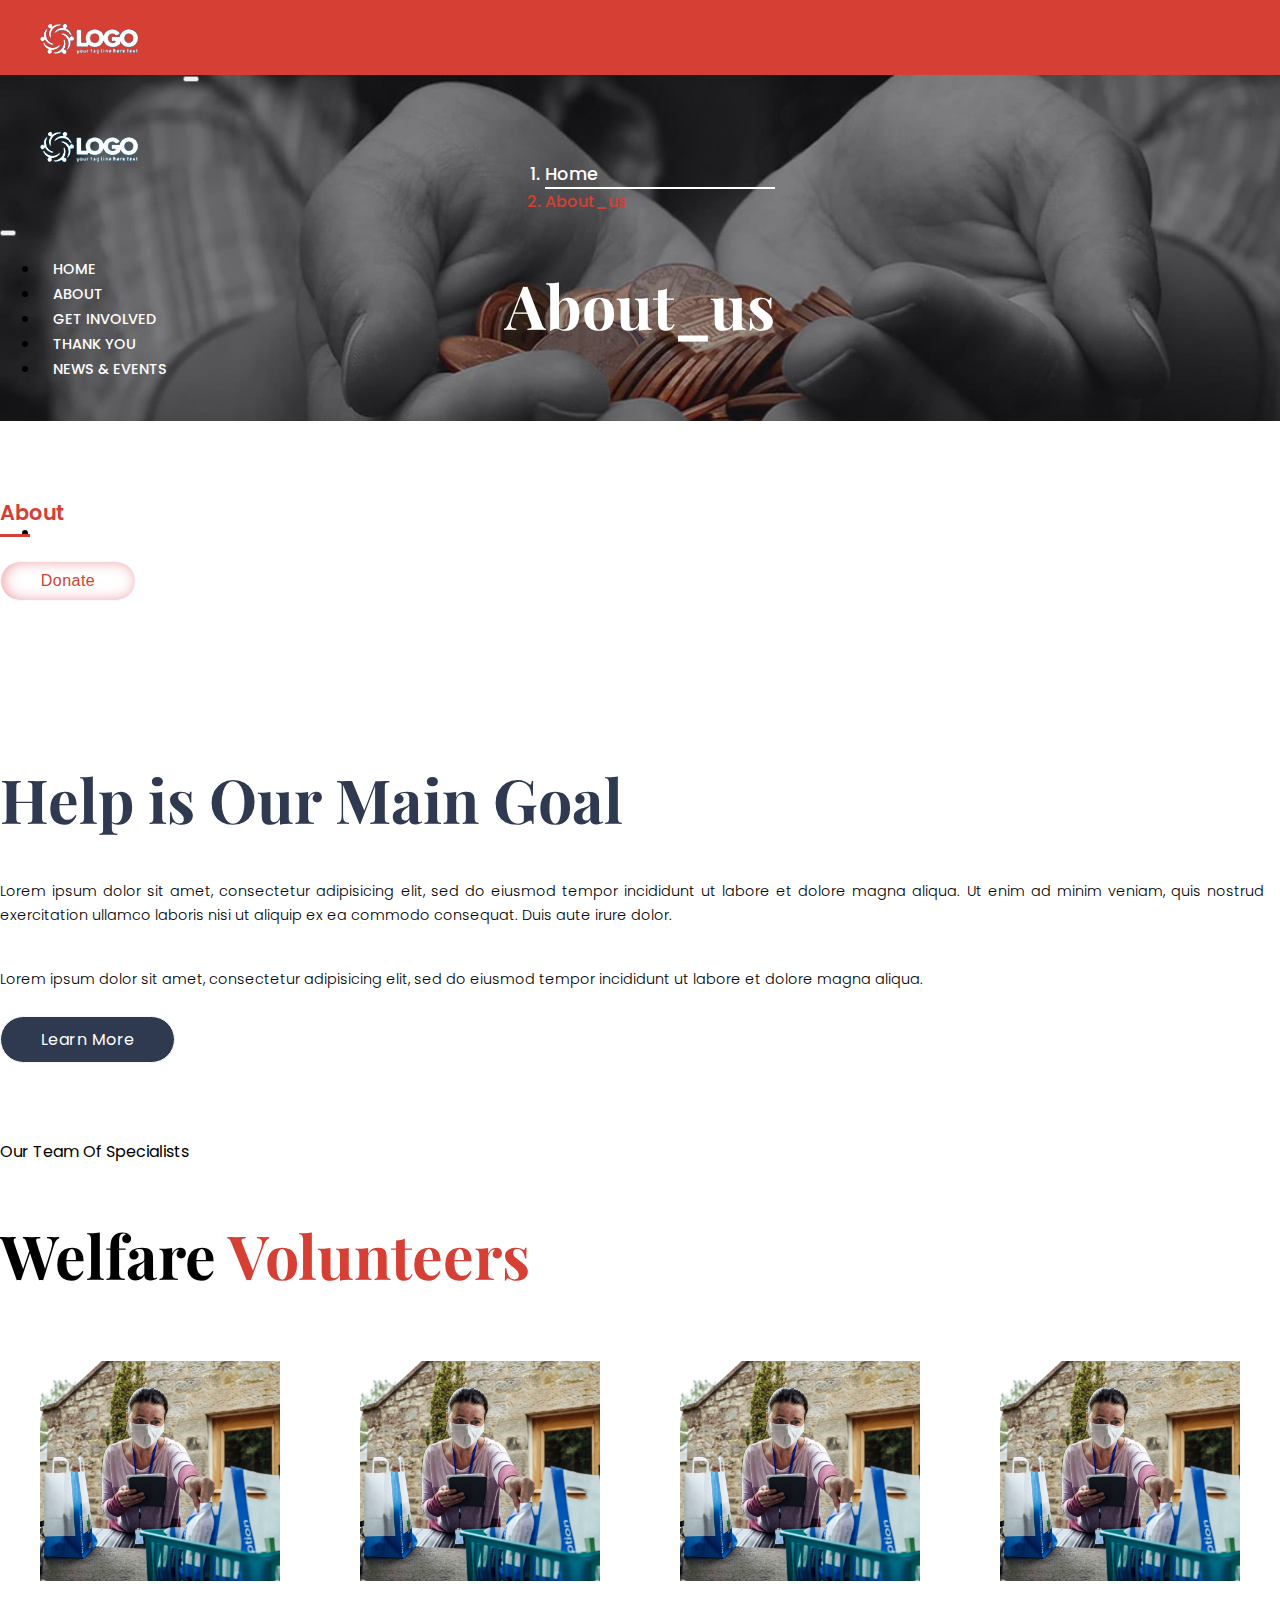
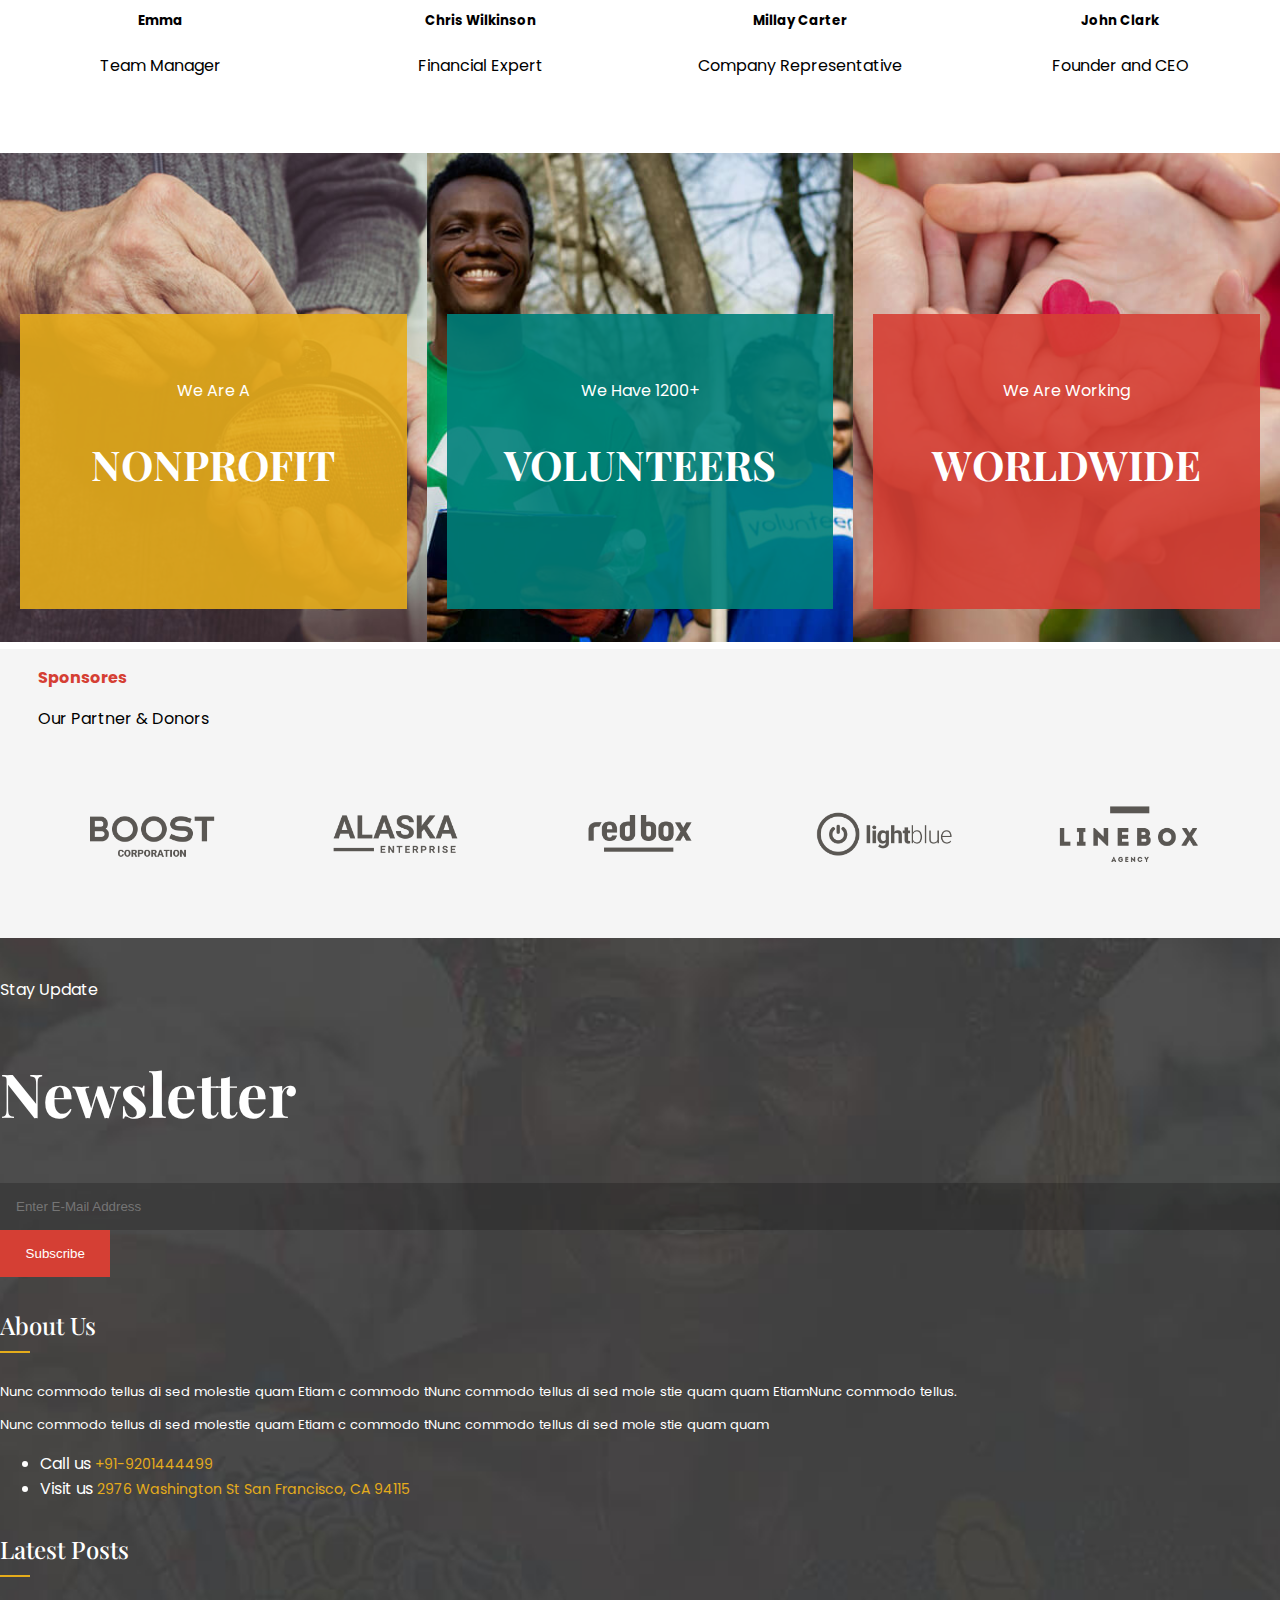
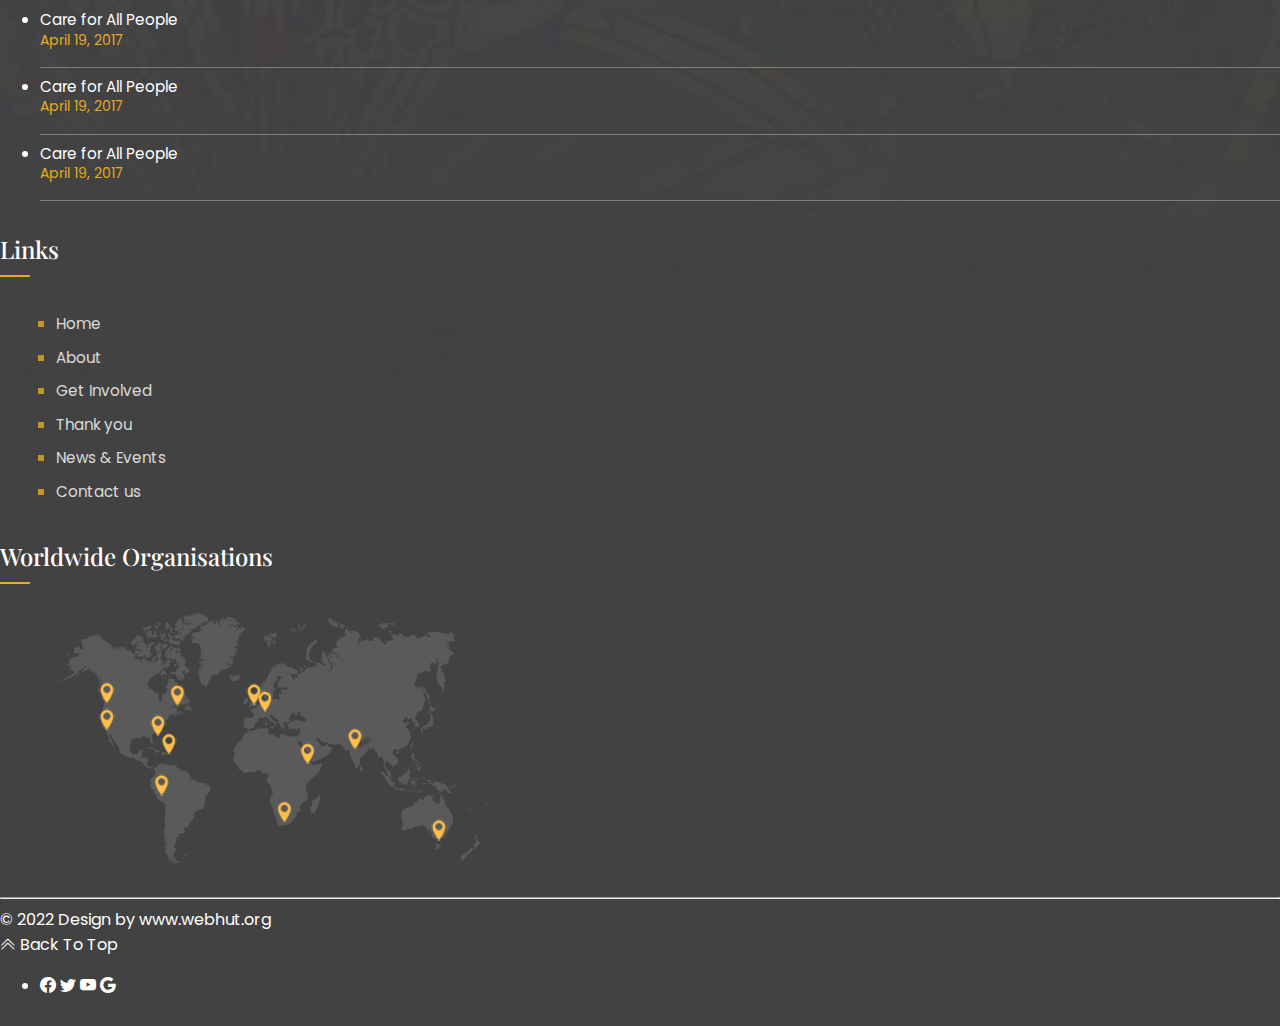
==== commit 896a3bc3: "volunteer" ====
--- a/about_us.html
+++ b/about_us.html
@@ -1,37 +1,39 @@
 <!doctype html>
 <html lang="en">
-   <head>
-      <meta charset="utf-8">
-      <meta name="viewport" content="width=device-width, initial-scale=1">
-      <title>NGO Help Others, Be Happy!</title>
-      <link rel="icon" href="img/Group 56726.svg">
-      <link rel="stylesheet" href="https://cdn.jsdelivr.net/npm/bootstrap-icons@1.9.1/font/bootstrap-icons.css">
-      <link href="https://cdn.jsdelivr.net/npm/bootstrap@5.2.0/dist/css/bootstrap.min.css" rel="stylesheet"
-         integrity="sha384-gH2yIJqKdNHPEq0n4Mqa/HGKIhSkIHeL5AyhkYV8i59U5AR6csBvApHHNl/vI1Bx" crossorigin="anonymous">
-      <link rel="stylesheet" href="css/style.css">
-      <link rel="stylesheet" href="css/media.css">
-      <link rel="stylesheet" type="text/css" href="css/slick.css">
-      <link rel="stylesheet" type="text/css" href="css/slick-theme.css">
-   </head>
-   <body>
-      <!--=======navgition========bar======-->
-      <nav class="navbar navbar-expand-lg py-md-0 px-lg-0">
-         <div class="container">
-            <a class="navbar-brand" href="Index.html"><img src="img/logo-removebg-preview.png"></a>
-            <button class="navbar-toggler" type="button" data-bs-toggle="offcanvas" data-bs-target="#offcanvasNavbar"
-               aria-controls="offcanvasNavbar">
+
+<head>
+   <meta charset="utf-8">
+   <meta name="viewport" content="width=device-width, initial-scale=1">
+   <title>NGO Help Others, Be Happy!</title>
+   <link rel="icon" href="img/Group 56726.svg">
+   <link href="https://cdn.jsdelivr.net/npm/bootstrap@5.2.0/dist/css/bootstrap.min.css" rel="stylesheet"
+      integrity="sha384-gH2yIJqKdNHPEq0n4Mqa/HGKIhSkIHeL5AyhkYV8i59U5AR6csBvApHHNl/vI1Bx" crossorigin="anonymous">
+   <link rel="stylesheet" href="https://cdn.jsdelivr.net/npm/bootstrap-icons@1.9.1/font/bootstrap-icons.css">
+   <link rel="stylesheet" href="https://cdn.jsdelivr.net/npm/swiper/swiper-bundle.min.css" />
+   <link rel="stylesheet" href="css/style.css">
+   <link rel="stylesheet" href="css/media.css">
+
+</head>
+
+<body>
+   <!--=======navgition========bar======-->
+   <nav class="navbar navbar-expand-md py-md-0 px-lg-0">
+      <div class="container">
+         <a class="navbar-brand" href="Index.html"><img src="img/logo-removebg-preview.png"></a>
+         <button class="navbar-toggler" type="button" data-bs-toggle="offcanvas" data-bs-target="#offcanvasNavbar"
+            aria-controls="offcanvasNavbar">
             <span class="navbar-toggler-icon"></span>
-            </button>
-            <div class="offcanvas offcanvas-end" tabindex="-1" id="offcanvasNavbar"
-               aria-labelledby="offcanvasNavbarLabel" aria-dropeffect="flase
+         </button>
+         <div class="offcanvas offcanvas-end" data-bs-scroll="true" data-bs-backdrop="false" tabindex="-1"
+            id="offcanvasNavbar" aria-labelledby="offcanvasNavbarLabel" aria-dropeffect="flase
                ">
-               <div class="offcanvas-header">
-                  <h5 class="offcanvas-title" id="offcanvasNavbarLabel"><a class="navbar-brand" href="Index.html"><img
-                     src="img/logo-removebg-preview.png"></a></h5>
-                  <button type="button" class="btn-close" data-bs-dismiss="offcanvas" aria-label="Close"></button>
-               </div>
-               <div class="offcanvas-body align-items-md-center">
-                <ul class="navbar-nav mx-md-auto">
+            <div class="offcanvas-header">
+               <h5 class="offcanvas-title" id="offcanvasNavbarLabel"><a class="navbar-brand" href="Index.html"><img
+                        src="img/logo-removebg-preview.png"></a></h5>
+               <button type="button" class="btn-close" data-bs-dismiss="offcanvas" aria-label="Close"></button>
+            </div>
+            <div class="offcanvas-body align-items-md-center">
+               <ul class="navbar-nav mx-md-auto">
                   <li class="nav-item">
                      <a class="nav-link" aria-current="page" href="index.html"><span>Home</span></a>
                   </li>
@@ -46,7 +48,7 @@
                   </li>
                   <li class="nav-item dropdown">
                      <a class="nav-link dropdown-toggle" href="#sub-menu" data-bs-toggle="dropdown">
-                     <span>News & Events</span></a>
+                        <span>News & Events</span></a>
                      <ul class="dropdown-menu d-md-block" id="sub-menu">
                         <li><a class="dropdown-item" href="#">Action</a></li>
                         <li><a class="dropdown-item" href="#">Another action</a></li>
@@ -56,231 +58,262 @@
                   </li>
                   <li class="nav-item">
                      <a class="nav-link" href="contact_us.html">
-                     <span>Contact us</span>
+                        <span>Contact us</span>
                      </a>
                   </li>
                </ul>
-                  <form>
-                     <button class="donate-btn donate">Donate</button>
-                  </form>
-               </div>
-            </div>
-         </div>
-      </nav>
-      <!--=======navgition========bar==Start====-->
-      <section class="about-us-top">
-         <div class="container">
-            <div class="pagination text-white">
-               <ol class="breadcrumb ps-3 mb-0">
-                  <li class="breadcrumb-item active" aria-current="page"><a href="index.html">Home</a></li>
-                  <li class="breadcrumb-item">About_us</li>
-               </ol>
-            </div>
-            <h2>About_us</h2>
-         </div>
-      </section>
-
-
-      <div class="container mt-30">
-         <div class="volunter-sub-heading mb-4 pb-1 text-center">
-           <span>Our Team Of Specialists</span>
-            <h2>Welfare <span class="c-red">Volunteers</span></h2>
-         </div>
-         
-         <div class="Volunteers gap-lg-4 gap-md-3">
-            <div class="Volunteers-content">
-               <figure><img src="img/ngo_banner_five.jpg"></figure>
-               <h5>Emma</h5>
-               <span>Team Manager</span>
-            </div>
-            <div class="Volunteers-content">
-               <figure><img src="img/ngo_banner_five.jpg"></figure>
-               <h5>Chris Wilkinson</h5>
-               <span>Financial Expert</span>
-            </div>
-            <div class="Volunteers-content">
-               <figure><img src="img/ngo_banner_five.jpg"></figure>
-               <h5>Millay Carter</h5>
-               <span>Company Representative</span>
-            </div>
-            <div class="Volunteers-content">
-               <figure><img src="img/ngo_banner_five.jpg"></figure>
-               <h5>John Clark</h5>
-               <span>Founder and CEO</span>
+               <form>
+                  <button class="donate-btn donate">Donate</button>
+               </form>
             </div>
          </div>
       </div>
-
-         
-            <div class="impact-grid">
-               <div class="impct-box">
-                  <img height="504" width="440" src="img/no-profit.jpg"
-                  srcset="img/no-profit.jpg 370w,
+   </nav>
+   <!--=======navgition========bar==Start====-->
+   <section class="about-us-top">
+      <div class="container">
+         <div class="pagination text-white">
+            <ol class="breadcrumb ps-3 mb-0">
+               <li class="breadcrumb-item active" aria-current="page"><a href="index.html">Home</a></li>
+               <li class="breadcrumb-item">About_us</li>
+            </ol>
+         </div>
+         <h2>About_us</h2>
+      </div>
+   </section>
+
+
+
+   <div class="container mt-30">
+      <div class="row mt-5 flex-md-row-reverse">
+         <div class="sub-heading">
+            <small>About</small>
+            <span></span>
+         </div>
+         <div class="col-md-6 col-xl-5 pe-lg-0 pt-2">
+            <div class="about-img">
+               <video preload="none" tabindex="-1" disablepictureinpicture=""
+                  src="blob:https://player.vimeo.com/55ce2dbf-1d7c-44ad-8fde-b8d5a3823b7c"></video>
+            </div>
+         </div>
+         <div class="col-md-6 col-xl-7 pt-2">
+            <div class="about-sec">
+               <div class="about-text">
+                  <h2>Help is Our Main Goal</h2>
+                  <P>Lorem ipsum dolor sit amet, consectetur adipisicing elit, sed do eiusmod tempor incididunt ut
+                     labore et
+                     dolore magna aliqua. Ut enim ad minim veniam, quis nostrud exercitation ullamco laboris nisi ut
+                     aliquip
+                     ex ea commodo consequat. Duis aute irure dolor.
+                  </P>
+                  <P>Lorem ipsum dolor sit amet, consectetur adipisicing elit, sed do eiusmod tempor incididunt ut
+                     labore et
+                     dolore magna aliqua.
+                  </P>
+                  <a href="#" class="main-button">Learn More</a>
+               </div>
+            </div>
+         </div>
+      </div>
+      
+   </div>
+
+
+         <!--==our team===========-->
+         <div class="container mt-30">
+            <div class="volunter-sub-heading mb-4 pb-1 text-center">
+               <span>Our Team Of Specialists</span>
+               <h2>Welfare <span class="c-red">Volunteers</span></h2>
+            </div>
+
+            <div class="Volunteers gap-lg-4 gap-md-3">
+               <div class="Volunteers-content">
+                  <figure><img src="img/ngo_banner_five.jpg"></figure>
+                  <h5>Emma</h5>
+                  <span>Team Manager</span>
+               </div>
+               <div class="Volunteers-content">
+                  <figure><img src="img/ngo_banner_five.jpg"></figure>
+                  <h5>Chris Wilkinson</h5>
+                  <span>Financial Expert</span>
+               </div>
+               <div class="Volunteers-content">
+                  <figure><img src="img/ngo_banner_five.jpg"></figure>
+                  <h5>Millay Carter</h5>
+                  <span>Company Representative</span>
+               </div>
+               <div class="Volunteers-content">
+                  <figure><img src="img/ngo_banner_five.jpg"></figure>
+                  <h5>John Clark</h5>
+                  <span>Founder and CEO</span>
+               </div>
+            </div>
+         </div>
+         <!--==our team===========-->
+
+         <!--====about-middle=============content========-->
+         <div class="impact-grid mt-30">
+            <div class="impct-box">
+               <img height="504" width="440" src="img/no-profit.jpg" srcset="img/no-profit.jpg 370w,
                            img/no-profit.jpg 600w,
                            img/no-profit.jpg 150w,
-                           img/no-profit.jpg 270w"
-                           sizes="(max:width:440px) 100vw, 440px">
-                  <div class="inner-text in_1">
-                     <span>We Are A</span>
-                     <h2>NONPROFIT</h2>
-                     <a href="#" class="hiden-text">Become Our Volunteers </a>
-                  </div>
-               </div>
-               <div class="impct-box">
-                  <img height="504" width="440"  
-                  src="img/volunter.jpg"
-                  srcset=" img/volunter.jpg 370w, 
+                           img/no-profit.jpg 270w" sizes="(max:width:440px) 100vw, 440px">
+               <div class="inner-text in_1">
+                  <span>We Are A</span>
+                  <h2>NONPROFIT</h2>
+                  <a href="#" class="hiden-text">Become Our Volunteers </a>
+               </div>
+            </div>
+            <div class="impct-box">
+               <img height="504" width="440" src="img/volunter.jpg" srcset=" img/volunter.jpg 370w, 
                            img/volunter.jpg 600w,
                            img/volunter.jpg 270w,
-                           img/volunter.jpg 150w"
-                           sizes="(max:width:440px) 100vw, 440px">
-                  <div class="inner-text in_2">
-                     <span>We Have 1200+</span>
-                     <h2>VOLUNTEERS</h2>
-                     
-                        <a href="#" class="hiden-text">Become Our Volunteers </a>
-                    
-                  </div>
-               </div>
-               <div class="impct-box">
-                  <img height="504" width="440" src="img/world-wide.jpg"
-                  srcset="img/world-wide.jpg 600w,
+                           img/volunter.jpg 150w" sizes="(max:width:440px) 100vw, 440px">
+               <div class="inner-text in_2">
+                  <span>We Have 1200+</span>
+                  <h2>VOLUNTEERS</h2>
+
+                  <a href="#" class="hiden-text">Become Our Volunteers </a>
+
+               </div>
+            </div>
+            <div class="impct-box">
+               <img height="504" width="440" src="img/world-wide.jpg" srcset="img/world-wide.jpg 600w,
                            img/world-wide.jpg 370w,
                            img/world-wide.jpg 270w,
-                           img/world-wide.jpg 150w"
-                           sizes="(max:width:440px) 100vw, 440px">
-                  <div class="inner-text in_3">
-                     <span>We Are Working</span>
-                     <h2>WORLDWIDE</h2>
-                     <a href="#" class="hiden-text">Become Our Volunteers </a>
+                           img/world-wide.jpg 150w" sizes="(max:width:440px) 100vw, 440px">
+               <div class="inner-text in_3">
+                  <span>We Are Working</span>
+                  <h2>WORLDWIDE</h2>
+                  <a href="#" class="hiden-text">Become Our Volunteers </a>
+               </div>
+            </div>
+         </div>
+         <!--====about-middle=============content========-->
+
+         <!--=================partner===========-->
+         <section class="partner">
+            <div class="container">
+               <div class="partner-heading text-center">
+                  <span class="c-red"><strong>Sponsores</strong></span>
+                  <p class="display-5">Our Partner & Donors</p>
+               </div>
+               <div class="partner-grid">
+                  <p><img src="img/partner-frist.png"></p>
+                  <p><img src="img/partner-second.png"></p>
+                  <p><img src="img/partner-thrid.png"></p>
+                  <p><img src="img/partner-four.png"></p>
+                  <p><img src="img/partner-five.png"></p>
+               </div>
+            </div>
+         </section>
+         <!--=================partner===========-->
+         <!--================footer======================-->
+         <footer>
+            <div class="container px-lg-2 px-md-0 px-lg-3">
+               <div class="news-letter text-center row justify-content-center">
+                  <div class="col-xxl-6 col-xl-7 col-lg-7 col-md-8 col-sm-10 px-xl-5">
+                     <div class="news-heading">
+                        <span>Stay Update</span>
+                        <h2>Newsletter</h2>
+                     </div>
+                     <form class="d-flex gap-2 my-4">
+                        <input type="email" name="EMAIL" placeholder="Enter E-Mail Address" required="">
+                        <button class="news-letter-btn">Subscribe</button>
+                     </form>
                   </div>
                </div>
-            </div>
-        
-
-      </section>
-      <!--=================partner===========-->
-      <section class="partner">
-         <div class="container">
-            <div class="partner-heading text-center">
-               <span class="c-red"><strong>Sponsores</strong></span>
-               <p class="display-5">Our Partner & Donors</p>
-            </div>
-            <div class="partner-grid">
-               <p><img src="img/partner-frist.png"></p>
-               <p><img src="img/partner-second.png"></p>
-               <p><img src="img/partner-thrid.png"></p>
-               <p><img src="img/partner-four.png"></p>
-               <p><img src="img/partner-five.png"></p>
-            </div>
-         </div>
-      </section>
-      <!--=================partner===========-->
-      <!--================footer======================-->
-      <footer>
-         <div class="container px-lg-2 px-md-0 px-lg-3">
-            <div class="news-letter text-center row justify-content-center">
-               <div class="col-xxl-6 col-xl-7 col-lg-7 col-md-8 col-sm-10 px-xl-5">
-                  <div class="news-heading">
-                     <span>Stay Update</span>
-                     <h2>Newsletter</h2>
-                  </div>
-                  <form class="d-flex gap-2 my-4">
-                     <input type="email" name="EMAIL" placeholder="Enter E-Mail Address" required="">
-                     <button class="news-letter-btn">Subscribe</button>
-                  </form>
-               </div>
-            </div>
-            <div class="footer-grid row">
-               <div class="col-md-12 col-lg-9 px-md-0 mb-lg-5 mb-3">
-                  <div class="row footer-bottom">
-                     <div class="col-lg-5 col-md-6 col-xl-5">
-                        <div class="about-f-menu">
-                           <h4>About Us</h4>
-                           <P> Nunc commodo tellus di sed molestie quam Etiam c commodo tNunc commodo tellus di sed
-                              mole stie quam quam
-                              EtiamNunc commodo tellus.
-                           </P>
-                           <p>Nunc commodo tellus di sed molestie quam Etiam c commodo tNunc commodo tellus di sed
-                              mole stie quam quam
-                           </p>
-                           <ul class="contact-details list-unstyled mb-0">
-                              <li class="my-md-2 my-1"> Call us <span> +91-9201444499</span></li>
-                              <li> Visit us<span> 2976 Washington St San Francisco, CA 94115</span></li>
-                           </ul>
+               <div class="footer-grid row">
+                  <div class="col-md-12 col-lg-9 px-md-0 mb-lg-5 mb-3">
+                     <div class="row footer-bottom">
+                        <div class="col-lg-5 col-md-6 col-xl-5">
+                           <div class="about-f-menu">
+                              <h4>About Us</h4>
+                              <P> Nunc commodo tellus di sed molestie quam Etiam c commodo tNunc commodo tellus di sed
+                                 mole stie quam quam
+                                 EtiamNunc commodo tellus.
+                              </P>
+                              <p>Nunc commodo tellus di sed molestie quam Etiam c commodo tNunc commodo tellus di sed
+                                 mole stie quam quam
+                              </p>
+                              <ul class="contact-details list-unstyled mb-0">
+                                 <li class="my-md-2 my-1"> Call us <span> +91-9201444499</span></li>
+                                 <li> Visit us<span> 2976 Washington St San Francisco, CA 94115</span></li>
+                              </ul>
+                           </div>
                         </div>
-                     </div>
-                     <div class="col-md-3 col-lg-4 col-xl-4">
-                        <div class="f-menu ">
-                           <h4>Latest Posts</h4>
-                           <ul class="list-unstyled mb-0">
-                              <li class="mt-0 pt-0">
-                                 <a href="#"> Care for All People</a>
-                                 <span>April 19, 2017 </span>
-                              </li>
-                              <li>
-                                 <a href="#"> Care for All People</a>
-                                 <span>April 19, 2017 </span>
-                              </li>
-                              <li>
-                                 <a href="#"> Care for All People</a>
-                                 <span>April 19, 2017 </span>
-                              </li>
-                           </ul>
+                        <div class="col-md-3 col-lg-4 col-xl-4">
+                           <div class="f-menu ">
+                              <h4>Latest Posts</h4>
+                              <ul class="list-unstyled mb-0">
+                                 <li class="mt-0 pt-0">
+                                    <a href="#"> Care for All People</a>
+                                    <span>April 19, 2017 </span>
+                                 </li>
+                                 <li>
+                                    <a href="#"> Care for All People</a>
+                                    <span>April 19, 2017 </span>
+                                 </li>
+                                 <li>
+                                    <a href="#"> Care for All People</a>
+                                    <span>April 19, 2017 </span>
+                                 </li>
+                              </ul>
+                           </div>
                         </div>
-                     </div>
-                     <div class="col-md-3 ps-xl-4">
-                        <div class="contact-f-menu">
-                           <h4>Links</h4>
-                           <ul class="mb-0 ps-0">
-                              <li><a href="#">Home</a></li>
-                              <li><a href="#">About</a></li>
-                              <li><a href="#">Get Involved</a></li>
-                              <li><a href="#">Thank you</a></li>
-                              <li><a href="#">News & Events</a></li>
-                              <li><a href="#">Contact us</a></li>
-                           </ul>
+                        <div class="col-md-3 ps-xl-4">
+                           <div class="contact-f-menu">
+                              <h4>Links</h4>
+                              <ul class="mb-0 ps-0">
+                                 <li><a href="#">Home</a></li>
+                                 <li><a href="#">About</a></li>
+                                 <li><a href="#">Get Involved</a></li>
+                                 <li><a href="#">Thank you</a></li>
+                                 <li><a href="#">News & Events</a></li>
+                                 <li><a href="#">Contact us</a></li>
+                              </ul>
+                           </div>
                         </div>
                      </div>
                   </div>
-               </div>
-               <div class="col-lg-3 col-md-7">
-                  <div class="contact-f-map">
-                     <h4>Worldwide Organisations</h4>
-                     <figure>
-                        <img src="img/footer-img.png">
-                     </figure>
+                  <div class="col-lg-3 col-md-7">
+                     <div class="contact-f-map">
+                        <h4>Worldwide Organisations</h4>
+                        <figure>
+                           <img src="img/footer-img.png">
+                        </figure>
+                     </div>
                   </div>
                </div>
-            </div>
-            <hr>
-            <div class="copy-right d-flex justify-content-between flex-wrap">
-               <span>© 2022 Design by<a href="www.webhut.org"> www.webhut.org</a></span>
-               <div class="top d-flex gap-2">
-                  <i class="bi bi-chevron-double-up fa-3x"></i>
-                  <span>Back To Top</span>
-               </div>
-               <ul class="list-unstyled mb-0">
-                  <li>
-                     <a href="#"><i class="bi bi-facebook "></i></a>
-                     <a href="#"><i class="bi bi-twitter "></i></a>
-                     <a href="#"><i class="bi bi-youtube "></i></a>
-                     <a href="#"><i class="bi bi-google "></i></a>
-                  </li>
-               </ul>
-            </div>
-         </div>
-      </footer>
-      <!----================footer======End================ -->
-    
-   <script src="https://cdn.jsdelivr.net/npm/bootstrap@5.2.0/dist/js/bootstrap.bundle.min.js"
-   integrity="sha384-A3rJD856KowSb7dwlZdYEkO39Gagi7vIsF0jrRAoQmDKKtQBHUuLZ9AsSv4jD4Xa"
-   crossorigin="anonymous"></script>
-    <script src="https://cdnjs.cloudflare.com/ajax/libs/jquery/3.6.0/jquery.min.js"></script>
-    <script src="js/jquery.hover3d.js"></script>
-    <script src="https://cdn.jsdelivr.net/npm/swiper/swiper-bundle.min.js"></script>
-    <script src="js/main.js"></script>
-   
-     
-   </body>
+               <hr>
+               <div class="copy-right d-flex justify-content-between flex-wrap">
+                  <span>© 2022 Design by<a href="www.webhut.org"> www.webhut.org</a></span>
+                  <div class="top d-flex gap-2">
+                     <i class="bi bi-chevron-double-up fa-3x"></i>
+                     <span>Back To Top</span>
+                  </div>
+                  <ul class="list-unstyled mb-0">
+                     <li>
+                        <a href="#"><i class="bi bi-facebook "></i></a>
+                        <a href="#"><i class="bi bi-twitter "></i></a>
+                        <a href="#"><i class="bi bi-youtube "></i></a>
+                        <a href="#"><i class="bi bi-google "></i></a>
+                     </li>
+                  </ul>
+               </div>
+            </div>
+         </footer>
+         <!----================footer======End================ -->
+
+         <script src="https://cdn.jsdelivr.net/npm/bootstrap@5.2.0/dist/js/bootstrap.bundle.min.js"
+            integrity="sha384-A3rJD856KowSb7dwlZdYEkO39Gagi7vIsF0jrRAoQmDKKtQBHUuLZ9AsSv4jD4Xa"
+            crossorigin="anonymous"></script>
+         <script src="https://cdnjs.cloudflare.com/ajax/libs/jquery/3.6.0/jquery.min.js"></script>
+         <script src="js/jquery.hover3d.js"></script>
+         <script src="https://cdn.jsdelivr.net/npm/swiper/swiper-bundle.min.js"></script>
+         <script src="js/main.js"></script>
+
+
+</body>
+
 </html>--- a/css/style.css
+++ b/css/style.css
@@ -147,7 +147,8 @@
 .about-text .main-button,
 .fund-text a,
 .send,
-.how-to-help .tab-content a{
+.how-to-help .tab-content a,
+.submit{
 	border: 1px solid #f8f9fa;
     font-size: clamp(.88em, 2vw, 1em);
     transition: all .6s ease-in-out 0s;
@@ -878,7 +879,8 @@
 	font-size:1em;
 	padding-left:1em
 }
-.send{
+.send,
+.submit{
 	background-color:var(--button-colo);
 	color:var(--base-color)
 }
@@ -970,5 +972,36 @@
 	color:var(--base-color);
 	overflow: hidden;
 }
+
+.Sign_up_form .sign-up-fill label{
+	font-size:.80em;
+	color:var(--button-colo);
+	margin-bottom:.2rem;
+	font-weight:500
+}
+.Sign_up_form .sign-up-fill {
+	margin-bottom:1rem;
+}
+.Sign_up_form .sign-up-fill .form-control {
+	border-radius:20px!important;
+	padding:.6rem .8rem
+}
+.Sign_up_form .sign-up-fill .form-control:focus,
+.Sign_up_form .sign-up-fill .form-control:target{
+	border:1px solid var(--button-colo);
+	box-shadow:none
+}
+.need-it p,
+.need-it ul li,
+.Volunteer-form .row form p{
+	font-size:.82em;
+	color:#666666;
+	line-height: max(2.280vw, 1.4em);
+	margin-bottom:max(1.5vw, 1.2rem);
+	font-weight:300
+
+}
+
+
                                                         
 
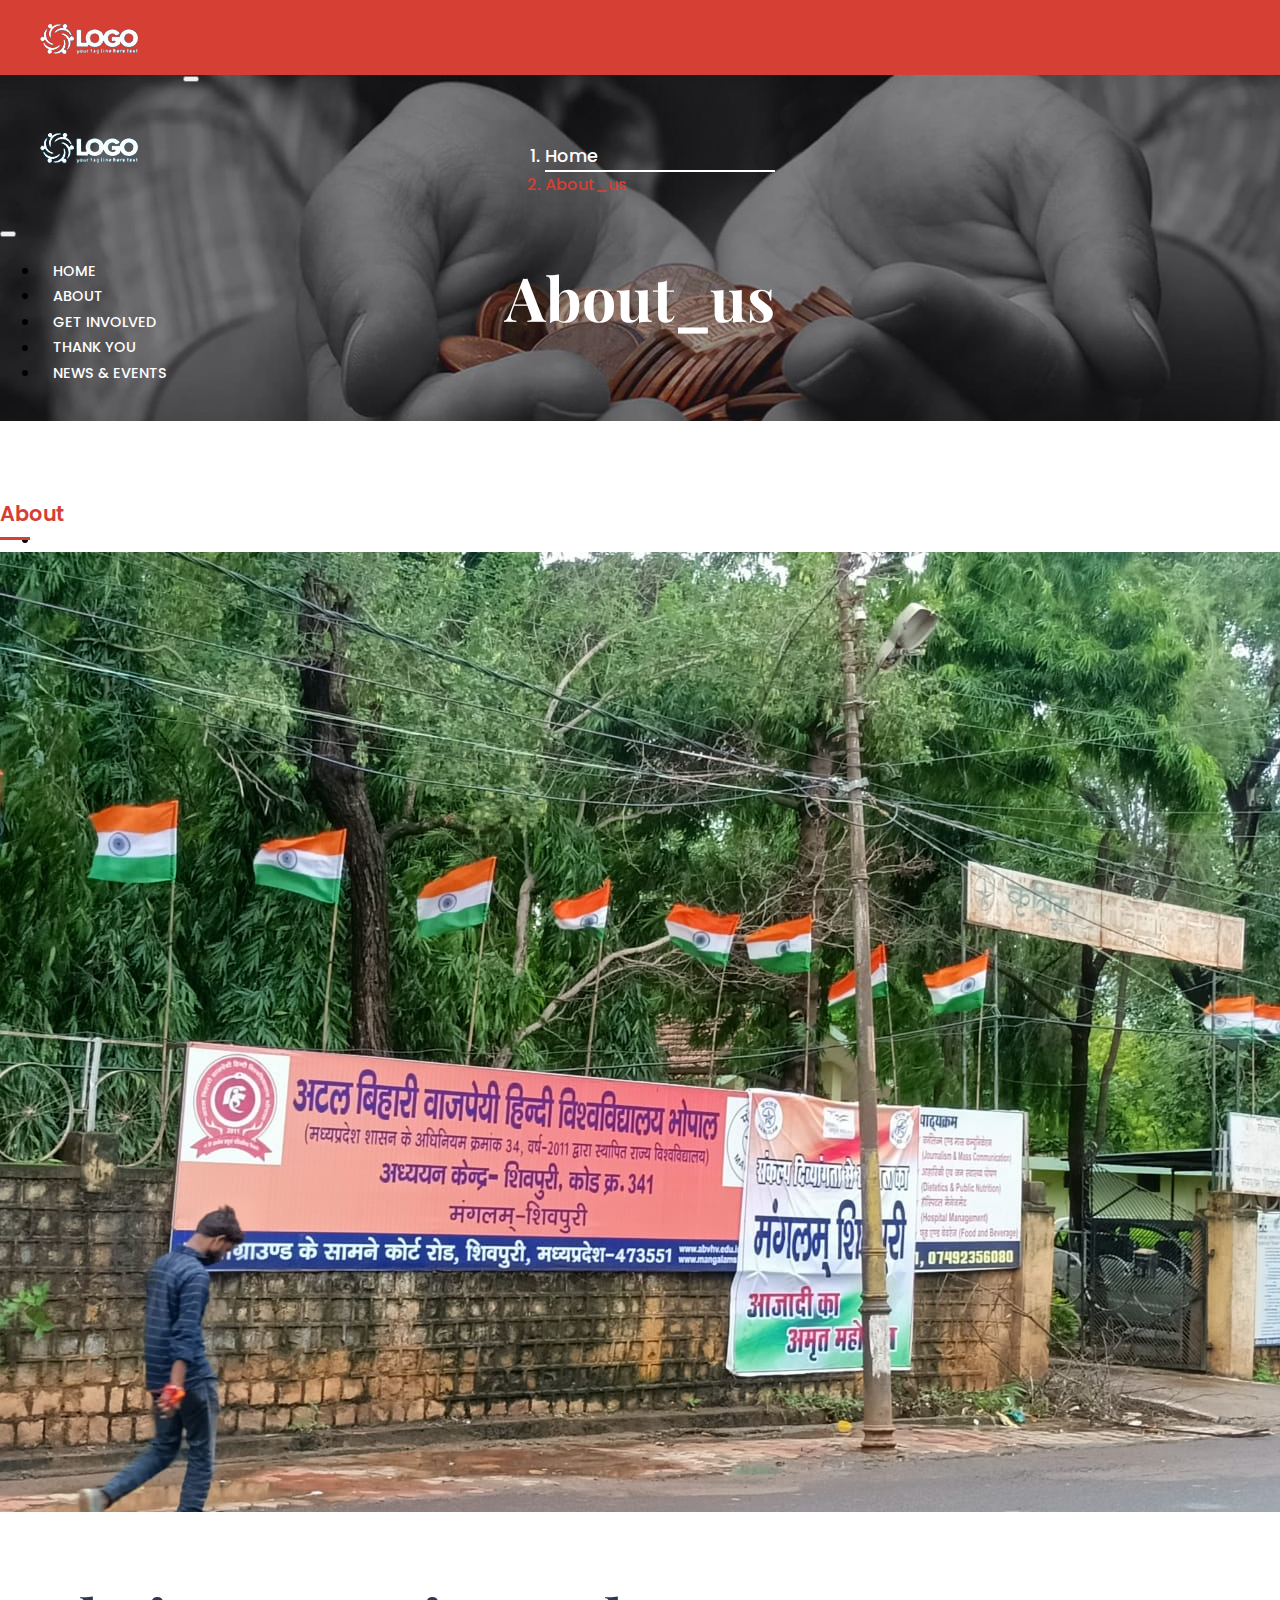
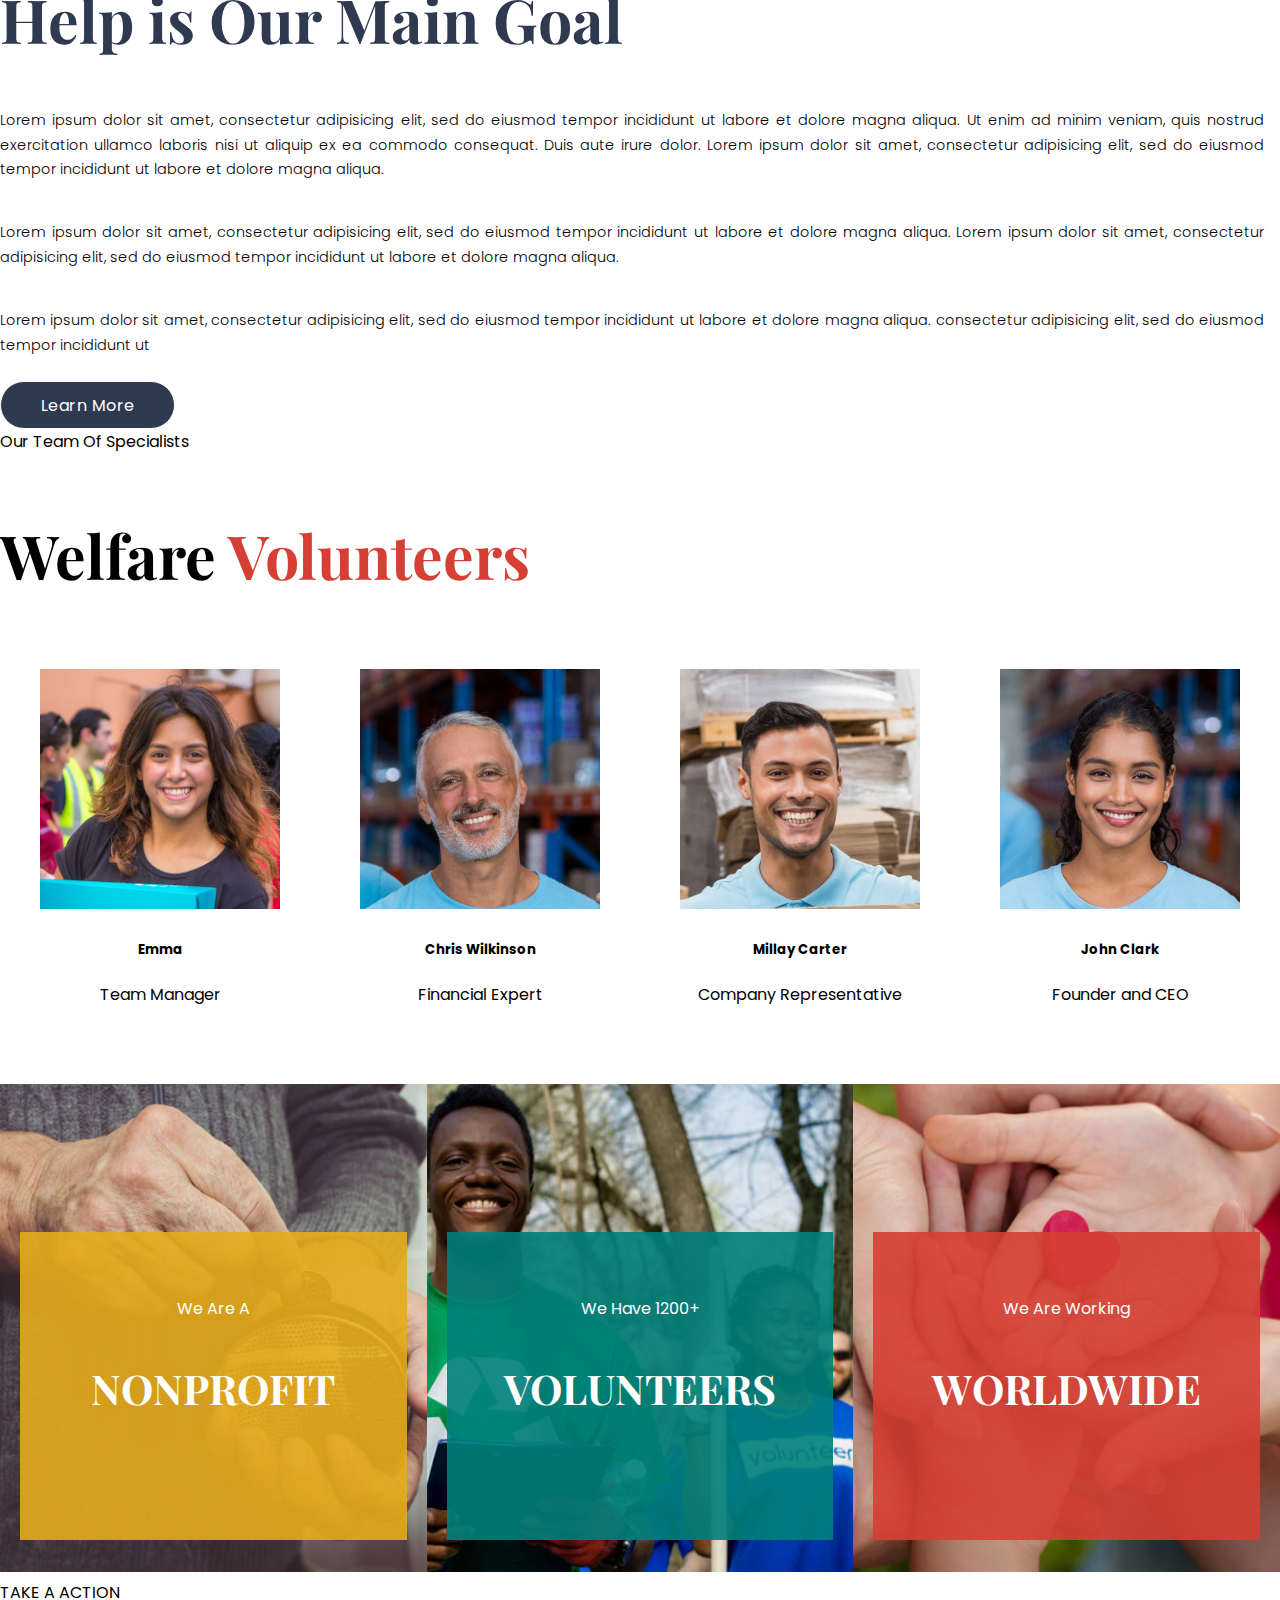
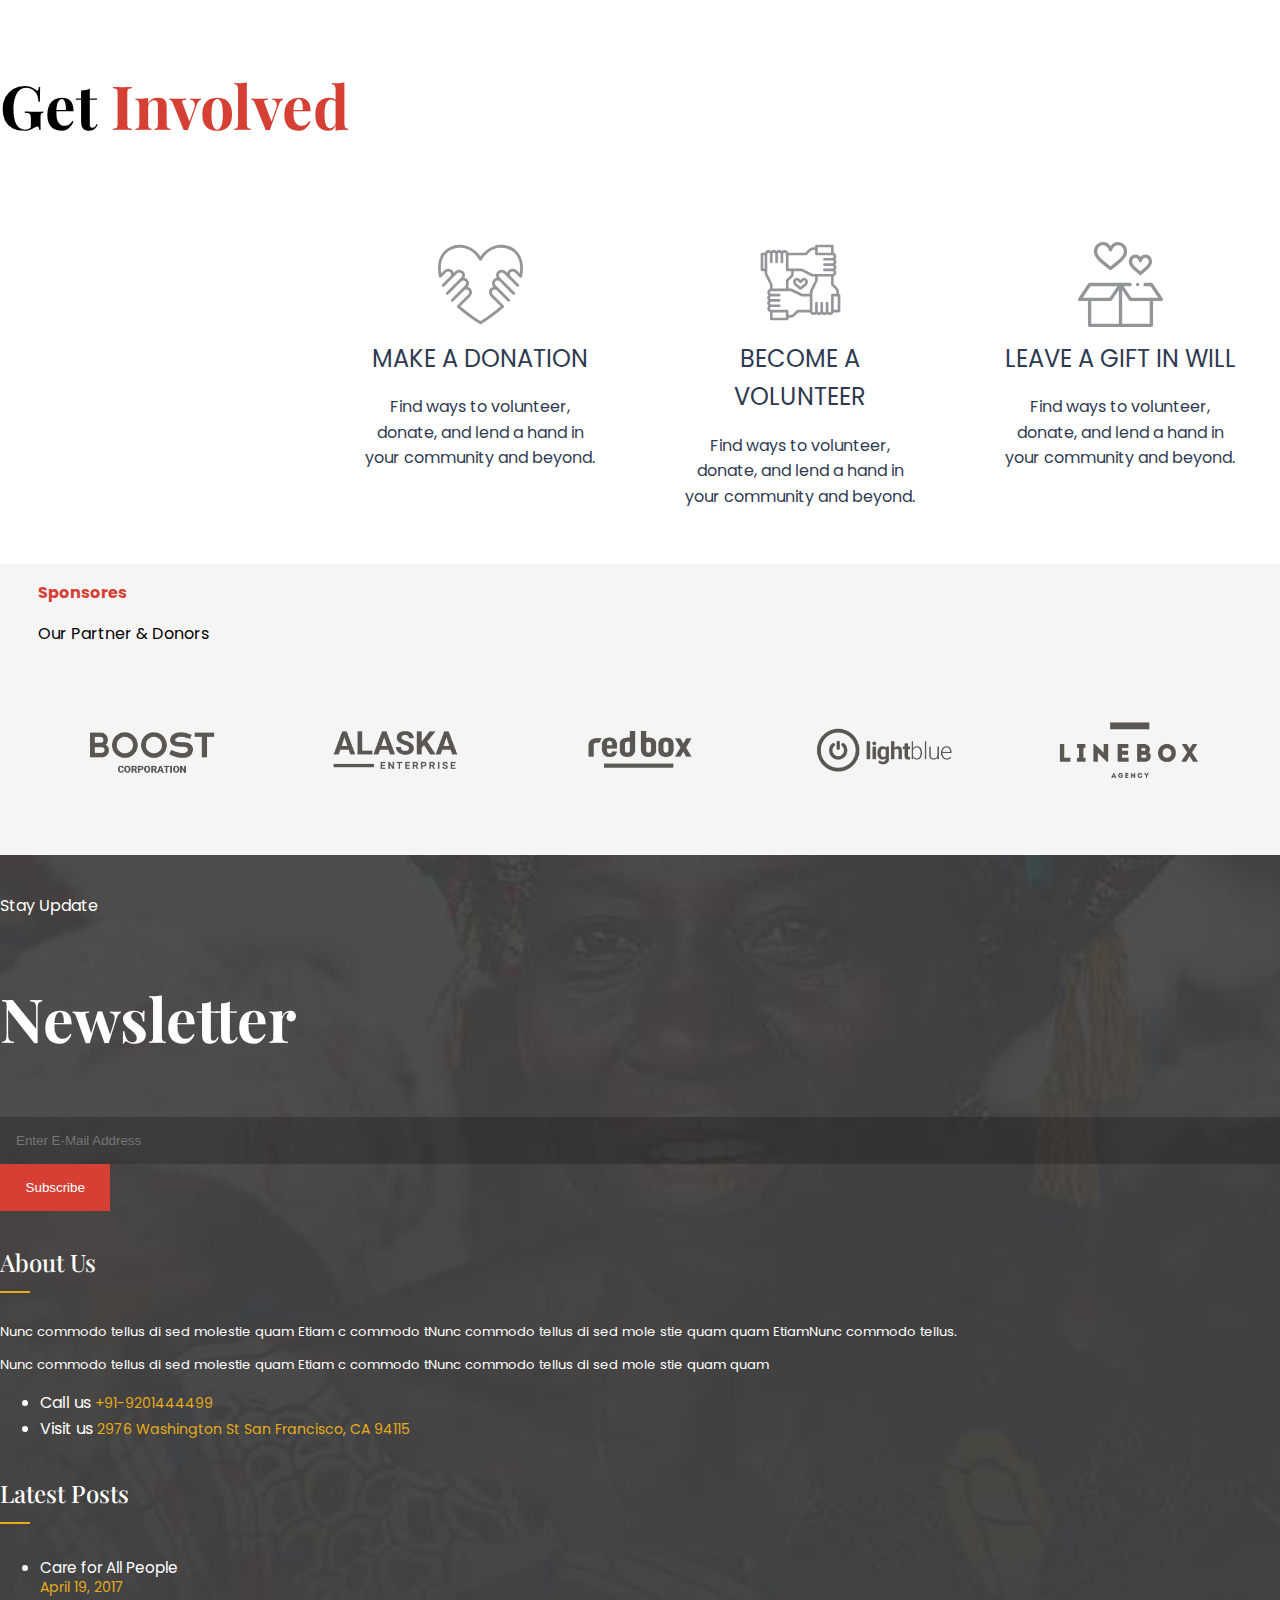
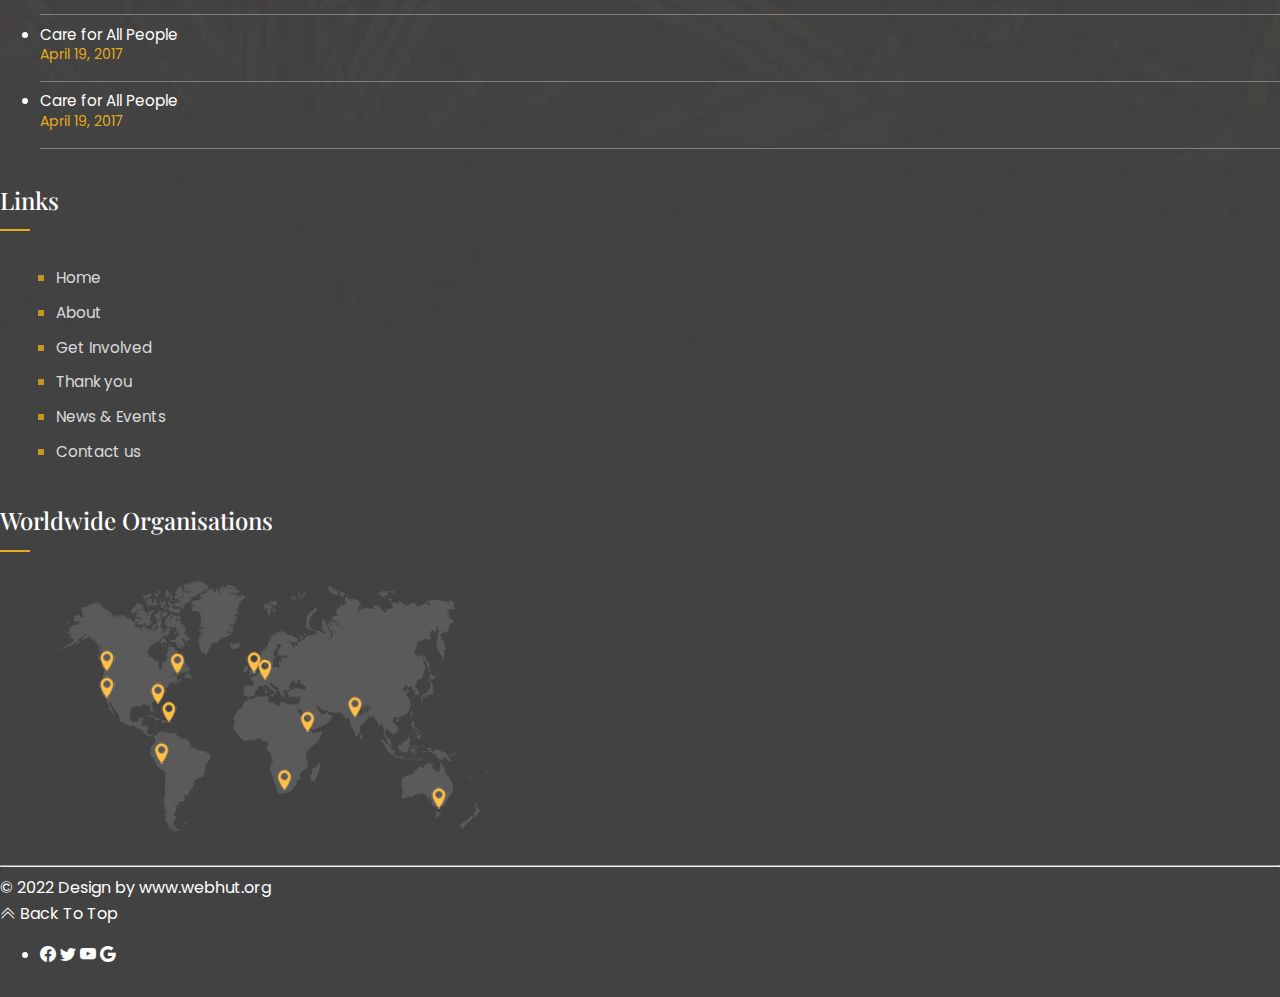
==== commit 79904fa4: "k" ====
--- a/about_us.html
+++ b/about_us.html
@@ -83,81 +83,112 @@
    </section>
 
 
-
+<!--=========about-section======-->
    <div class="container mt-30">
-      <div class="row mt-5 flex-md-row-reverse">
-         <div class="sub-heading">
-            <small>About</small>
-            <span></span>
-         </div>
+      <div class="sub-heading">
+         <small>About</small>
+         <span></span>
+      </div>
+      <div class="row flex-md-row-reverse">
          <div class="col-md-6 col-xl-5 pe-lg-0 pt-2">
             <div class="about-img">
-               <video preload="none" tabindex="-1" disablepictureinpicture=""
-                  src="blob:https://player.vimeo.com/55ce2dbf-1d7c-44ad-8fde-b8d5a3823b7c"></video>
+               <img src="img/banner-frist.jpg">
             </div>
          </div>
          <div class="col-md-6 col-xl-7 pt-2">
-            <div class="about-sec">
-               <div class="about-text">
-                  <h2>Help is Our Main Goal</h2>
-                  <P>Lorem ipsum dolor sit amet, consectetur adipisicing elit, sed do eiusmod tempor incididunt ut
-                     labore et
-                     dolore magna aliqua. Ut enim ad minim veniam, quis nostrud exercitation ullamco laboris nisi ut
-                     aliquip
-                     ex ea commodo consequat. Duis aute irure dolor.
-                  </P>
-                  <P>Lorem ipsum dolor sit amet, consectetur adipisicing elit, sed do eiusmod tempor incididunt ut
-                     labore et
-                     dolore magna aliqua.
-                  </P>
-                  <a href="#" class="main-button">Learn More</a>
-               </div>
-            </div>
-         </div>
+            <div class="about-text">
+               <h2>Help is Our Main Goal</h2>
+               <P>Lorem ipsum dolor sit amet, consectetur adipisicing elit, sed do eiusmod tempor incididunt ut
+                  labore et
+                  dolore magna aliqua. Ut enim ad minim veniam, quis nostrud exercitation ullamco laboris nisi ut
+                  aliquip  ex ea commodo consequat. Duis aute irure dolor. Lorem ipsum dolor sit amet, consectetur adipisicing elit, sed do eiusmod tempor incididunt ut
+                  labore et
+                  dolore magna aliqua.
+                  
+               </P>
+               <P>Lorem ipsum dolor sit amet, consectetur adipisicing elit, sed do eiusmod tempor incididunt ut
+                  labore et dolore magna aliqua. Lorem ipsum dolor sit amet, consectetur adipisicing elit, sed do eiusmod tempor incididunt ut
+                  labore et dolore magna aliqua.
+                 
+               </P>
+               <P>Lorem ipsum dolor sit amet, consectetur adipisicing elit, sed do eiusmod tempor incididunt ut
+                  labore et dolore magna aliqua. consectetur adipisicing elit, sed do eiusmod tempor incididunt ut
+                 
+               </P>
+               <a href="#" class="main-button">Learn More</a>
+            </div>
+         </div>
+        
       </div>
-      
    </div>
-
-
+   <!-- <div class="col-xl-12 justify-content-md-center text-justify mt-4"
+   style="background-color:#fbf3dd; padding:2rem 1.5vw;text-align: justify;line-height: 1.8em; font-size: .95em;">
+     <p>Lorem ipsum dolor sit amet, consectetur adipisicing elit, sed do eiusmod tempor incididunt ut
+        labore et
+        dolore magna aliqua. Ut enim ad minim veniam, quis nostrud exercitation ullamco laboris nisi ut
+        aliquip  ex ea commodo consequat. Duis aute irure dolor. Lorem ipsum dolor sit amet, consectetur adipisicing elit, sed do eiusmod tempor incididunt ut
+        labore et
+        dolore magna aliqua.
+        Lorem ipsum dolor sit amet, consectetur adipisicing elit, sed do eiusmod tempor incididunt ut
+        labore et
+        dolore magna aliqua.
+        Lorem ipsum dolor sit amet, consectetur adipisicing elit, sed do eiusmod tempor incididunt ut
+        labore et
+        dolore magna aliqua.
+        Lorem ipsum dolor sit amet, consectetur adipisicing elit, sed do eiusmod tempor incididunt ut
+        labore et
+        dolore magna aliqua. Ut enim ad minim veniam, quis nostrud exercitation ullamco laboris nisi ut
+        aliquip  ex ea commodo consequat. Duis aute irure dolor. Lorem ipsum dolor sit amet, consectetur adipisicing elit, sed do eiusmod tempor incididunt ut
+        labore et
+        dolore magna aliqua.
+        Lorem ipsum dolor sit amet, consectetur adipisicing elit, sed do eiusmod tempor incididunt ut
+        labore et
+        dolore magna aliqua.
+        Lorem ipsum dolor sit amet, consectetur adipisicing elit, sed do eiusmod tempor incididunt ut
+        labore et
+        dolore magna aliqua.</p>
+  </div> -->
+
+
+       
          <!--==our team===========-->
-         <div class="container mt-30">
-            <div class="volunter-sub-heading mb-4 pb-1 text-center">
+         <div class="container mt-5">
+            <div class="volunter-sub-heading mb-4 pb-1 text-center ">
                <span>Our Team Of Specialists</span>
-               <h2>Welfare <span class="c-red">Volunteers</span></h2>
-            </div>
-
-            <div class="Volunteers gap-lg-4 gap-md-3">
+               <h2>Welfare <span class="c-red"> Volunteers</span></h2>
+            </div>
+
+            <div class="Volunteers gap-lg-4 gap-md-3" style="">
                <div class="Volunteers-content">
-                  <figure><img src="img/ngo_banner_five.jpg"></figure>
+                  <figure><img src="img/volunteers_2.jpg"></figure>
                   <h5>Emma</h5>
                   <span>Team Manager</span>
                </div>
                <div class="Volunteers-content">
-                  <figure><img src="img/ngo_banner_five.jpg"></figure>
+                  <figure><img src="img/volunteers_3.jpg"></figure>
                   <h5>Chris Wilkinson</h5>
                   <span>Financial Expert</span>
                </div>
                <div class="Volunteers-content">
-                  <figure><img src="img/ngo_banner_five.jpg"></figure>
+                  <figure><img src="img/volunteers.jpg"></figure>
                   <h5>Millay Carter</h5>
                   <span>Company Representative</span>
                </div>
                <div class="Volunteers-content">
-                  <figure><img src="img/ngo_banner_five.jpg"></figure>
+                  <figure><img src="img/volunteers_4.jpg"></figure>
                   <h5>John Clark</h5>
                   <span>Founder and CEO</span>
                </div>
             </div>
          </div>
          <!--==our team===========-->
-
          <!--====about-middle=============content========-->
          <div class="impact-grid mt-30">
             <div class="impct-box">
-               <img height="504" width="440" src="img/no-profit.jpg" srcset="img/no-profit.jpg 370w,
+               <img height="400" width="540" src="img/no-profit.jpg" srcset="img/no-profit.jpg 370w,
                            img/no-profit.jpg 600w,
                            img/no-profit.jpg 150w,
-                           img/no-profit.jpg 270w" sizes="(max:width:440px) 100vw, 440px">
+                           img/no-profit.jpg 270w" sizes="(max:width:540px) 100vw, 540px">
                <div class="inner-text in_1">
                   <span>We Are A</span>
                   <h2>NONPROFIT</h2>
@@ -165,10 +196,10 @@
                </div>
             </div>
             <div class="impct-box">
-               <img height="504" width="440" src="img/volunter.jpg" srcset=" img/volunter.jpg 370w, 
+               <img height="400" width="540" src="img/volunter.jpg" srcset=" img/volunter.jpg 370w, 
                            img/volunter.jpg 600w,
                            img/volunter.jpg 270w,
-                           img/volunter.jpg 150w" sizes="(max:width:440px) 100vw, 440px">
+                           img/volunter.jpg 150w"  sizes="(max:width:540px) 100vw, 540px">
                <div class="inner-text in_2">
                   <span>We Have 1200+</span>
                   <h2>VOLUNTEERS</h2>
@@ -178,10 +209,10 @@
                </div>
             </div>
             <div class="impct-box">
-               <img height="504" width="440" src="img/world-wide.jpg" srcset="img/world-wide.jpg 600w,
+               <img height="400" width="540" src="img/world-wide.jpg" srcset="img/world-wide.jpg 600w,
                            img/world-wide.jpg 370w,
                            img/world-wide.jpg 270w,
-                           img/world-wide.jpg 150w" sizes="(max:width:440px) 100vw, 440px">
+                           img/world-wide.jpg 150w"  sizes="(max:width:540px) 100vw, 540px">
                <div class="inner-text in_3">
                   <span>We Are Working</span>
                   <h2>WORLDWIDE</h2>
@@ -190,7 +221,97 @@
             </div>
          </div>
          <!--====about-middle=============content========-->
-
+         <!--==================involved=========================-->
+
+            <div class="container get-involved my-5 invoved-about ">
+               <div class="sub_about-heading text-center">
+                  <span>TAKE A ACTION</span>
+                  <h2>Get <span class="c-red">Involved </span></h2>
+               </div>
+               <div class="get-invoved-grid gap-4">
+                  <div class="frist-involved d-none"></div>
+                  <div class="frist-involved">
+                     <svg xmlns="http://www.w3.org/2000/svg" xmlns:xlink="http://www.w3.org/1999/xlink" id="Capa_1" x="0px"
+                        y="0px" viewBox="0 0 511.973 511.973" style="enable-background:new 0 0 511.973 511.973;"
+                        xml:space="preserve">
+                        <g>
+                           <g>
+                              <path
+                                 d="M470.137,50.714C439.261,23.482,397.65,11.823,357.12,19.047c-42.016,7.518-78.817,32.632-101.133,69.017    c-22.316-36.385-59.117-61.499-101.133-69.017c-40.529-7.213-82.136,4.445-113.017,31.667    C4.703,84.747-8.555,142.264,5.462,208.531c0.052,0.249,0.219,0.434,0.292,0.673c0.357,1.081,0.904,2.089,1.616,2.977    c0.161,0.194,0.227,0.434,0.41,0.617c0.236,0.176,0.481,0.339,0.735,0.489c0.435,0.357,0.905,0.67,1.403,0.932    c0.951,0.499,1.99,0.811,3.059,0.917c0.283,0.028,0.552,0.163,0.835,0.163c0.305-0.043,0.608-0.102,0.906-0.177    c0.287,0.013,0.574,0.011,0.86-0.007c0.25-0.053,0.435-0.219,0.676-0.292c0.54-0.17,1.061-0.395,1.554-0.672    c0.509-0.266,0.989-0.585,1.432-0.952c0.19-0.159,0.426-0.223,0.604-0.401l30.017-30.009l0.1-0.066    c6.58-6.599,17.241-6.688,23.931-0.201c6.69,6.487,6.929,17.146,0.535,23.926l-49.233,49.233c-2.164,2.151-3.014,5.295-2.23,8.244    c0.784,2.949,3.084,5.255,6.03,6.047s6.092-0.049,8.25-2.207l48.694-48.693c0.067-0.064,0.156-0.082,0.223-0.148    c0.127-0.127,0.208-0.28,0.333-0.408l29.594-29.594c0.075-0.07,0.175-0.091,0.248-0.164c6.745-6.467,17.388-6.467,24.133,0    c6.614,6.637,6.648,17.364,0.075,24.042l-0.1,0.066l-90.858,90.867c-2.155,2.156-2.997,5.297-2.208,8.242    c0.789,2.945,3.089,5.244,6.033,6.033c2.944,0.789,6.086-0.053,8.242-2.208l78.875-78.783l0.206-0.207    c6.743-6.485,17.452-6.326,24,0.356s6.489,17.392-0.131,24.002l-18.089,18.092l-0.01,0.008l-0.004,0.005L80.57,345.206    c-2.156,2.156-2.997,5.297-2.208,8.242c0.789,2.944,3.089,5.244,6.033,6.033s6.086-0.053,8.242-2.208l65.944-65.949    c6.666-6.664,17.472-6.661,24.136,0.005c6.664,6.666,6.662,17.472-0.005,24.136c-0.036,0.036-0.046,0.087-0.082,0.124    l-66.134,66.134c-0.043,0.043-0.054,0.102-0.096,0.145c-0.044,0.045-0.104,0.06-0.146,0.105c-0.312,0.417-0.582,0.862-0.808,1.331    c-0.331,0.442-0.618,0.916-0.858,1.413c-0.158,0.528-0.264,1.07-0.315,1.618c-0.347,1.031-0.324,2.151,0.063,3.168    c0.074,0.547,0.202,1.086,0.381,1.608c0.266,0.499,0.579,0.971,0.937,1.41c0.24,0.448,0.522,0.873,0.843,1.268    c0.043,0.043,0.102,0.055,0.145,0.096c0.045,0.043,0.06,0.103,0.105,0.145c41.675,37.435,86.808,70.832,134.792,99.742    c2.733,1.667,6.168,1.667,8.9,0c47.983-28.91,93.116-62.307,134.791-99.742c0.046-0.042,0.06-0.102,0.105-0.145    c0.043-0.042,0.102-0.054,0.145-0.096c0.32-0.395,0.602-0.82,0.843-1.268c0.357-0.438,0.671-0.911,0.937-1.41    c0.272-1.051,0.502-2.113,0.687-3.183c-0.031-0.538-0.112-1.071-0.244-1.593c-0.051-0.549-0.156-1.091-0.315-1.618    c-0.24-0.497-0.528-0.971-0.858-1.413c-0.226-0.469-0.497-0.914-0.809-1.331c-0.042-0.046-0.102-0.06-0.146-0.105    c-0.042-0.043-0.053-0.102-0.096-0.145l-66.134-66.134c-0.036-0.037-0.046-0.087-0.082-0.124    c-6.666-6.664-6.668-17.47-0.005-24.136c6.664-6.666,17.47-6.668,24.136-0.005l65.944,65.949c3.332,3.332,8.734,3.332,12.067,0    c3.332-3.332,3.332-8.735,0-12.067l-65.929-65.936l-0.004-0.005l-0.01-0.008l-18.089-18.093    c-4.313-4.311-5.997-10.595-4.42-16.485c1.577-5.89,6.177-10.492,12.067-12.071c5.89-1.579,12.175,0.104,16.487,4.415l0.102,0.068    l78.715,78.707c3.337,3.303,8.716,3.29,12.036-0.031c3.32-3.32,3.334-8.699,0.03-12.036l-78.751-78.676l-0.066-0.099    c-0.054-0.055-0.121-0.09-0.176-0.144l-11.866-11.948l-0.025-0.017c-6.657-6.66-6.656-17.455,0.004-24.112    c6.66-6.657,17.455-6.656,24.112,0.004c0.073,0.073,0.173,0.095,0.247,0.165l28.786,28.786c0.344,0.41,0.708,0.789,1.162,1.244    l0.012,0.014l0.002,0.001l0.006,0.007l48.892,48.808c2.157,2.158,5.303,3,8.25,2.207c2.947-0.792,5.246-3.098,6.03-6.047    c0.784-2.949-0.066-6.092-2.23-8.244l-48.967-48.858c-0.148-0.19-0.316-0.364-0.477-0.543l-0.04-0.065    c-6.148-6.734-5.883-17.121,0.6-23.533c6.742-6.45,17.367-6.45,24.108,0l30.125,30.117c0.178,0.178,0.415,0.242,0.604,0.401    c0.891,0.715,1.902,1.265,2.987,1.623c0.241,0.073,0.426,0.239,0.676,0.292c0.578,0.12,1.167,0.181,1.757,0.181l0.009,0.002    l0.003,0l0.005,0c1.037-0.01,2.063-0.21,3.027-0.591c0.265-0.13,0.523-0.274,0.773-0.431c0.684-0.331,1.319-0.753,1.89-1.254    c0.102-0.093,0.236-0.125,0.335-0.223c0.18-0.18,0.245-0.418,0.405-0.61c0.44-0.513,0.816-1.079,1.118-1.684    c0.192-0.386,0.354-0.787,0.482-1.198c0.117-0.253,0.221-0.511,0.311-0.774C520.528,142.264,507.27,84.747,470.137,50.714z     M492.58,189.119l-18.51-18.505c-13.498-12.888-34.743-12.888-48.242,0c-4.219,4.253-7.249,9.538-8.789,15.328l-9.27-9.27    c-0.131-0.132-0.308-0.176-0.447-0.297c-11.821-11.584-30.266-12.972-43.687-3.287c-13.421,9.685-17.917,27.627-10.649,42.496    c-11.758,2.241-21.469,10.503-25.564,21.749s-1.971,23.819,5.593,33.095c-5.981,1.447-11.452,4.502-15.821,8.835    c-13.228,13.275-13.295,34.728-0.149,48.084c0.063,0.068,0.082,0.158,0.149,0.224l59.822,59.822    c-37.724,33.096-78.216,62.898-121.03,89.078c-42.814-26.181-83.306-55.982-121.03-89.078l59.822-59.822    c0.067-0.066,0.085-0.156,0.149-0.224c13.146-13.357,13.079-34.809-0.149-48.084c-4.373-4.329-9.844-7.383-15.824-8.832    c7.561-9.272,9.688-21.838,5.6-33.082c-4.088-11.244-13.788-19.51-25.539-21.762c6.327-13.026,3.728-28.627-6.479-38.899    c-13.349-12.763-34.334-12.908-47.858-0.33c-0.15,0.131-0.341,0.179-0.483,0.322l-9.341,9.341    c-1.482-5.803-4.483-11.106-8.693-15.366c-13.249-13.223-34.676-13.309-48.031-0.193c-0.069,0.065-0.16,0.084-0.227,0.151    l-18.511,18.505c-7.705-53.346,4.309-98.636,33.977-125.822c27.127-23.465,63.348-33.528,98.692-27.417    c40.125,6.658,74.375,32.55,96.433,72.917c1.63,2.561,4.456,4.113,7.492,4.113c3.036,0,5.862-1.551,7.492-4.113    c22.059-40.367,56.308-66.258,96.433-72.917c35.343-6.109,71.563,3.953,98.692,27.417    C488.271,90.483,500.286,135.773,492.58,189.119z">
+                              </path>
+                           </g>
+                        </g>
+                        <g>
+                        </g>
+                        <g>
+                        </g>
+                        <g>
+                        </g>
+                        <g>
+                        </g>
+                        <g>
+                        </g>
+                        <g>
+                        </g>
+                        <g>
+                        </g>
+                        <g>
+                        </g>
+                        <g>
+                        </g>
+                        <g>
+                        </g>
+                        <g>
+                        </g>
+                        <g>
+                        </g>
+                        <g>
+                        </g>
+                        <g>
+                        </g>
+                        <g>
+                        </g>
+                     </svg>
+                     <a href="donate.html">MAKE A DONATION</a>
+                     <p>Find ways to volunteer, donate, and lend a hand in your community and beyond.</p>
+                  </div>
+                  <div class="frist-involved">
+                     <svg xmlns="http://www.w3.org/2000/svg" viewBox="0 0 512 512" width="512" height="512">
+                        <g id="outline">
+                           <path
+                              d="M488,312V300.426a37.75,37.75,0,0,0-11.13-26.869L456,252.687V206.624A23.982,23.982,0,0,0,465.874,168a23.958,23.958,0,0,0,0-32,23.958,23.958,0,0,0,0-32A23.982,23.982,0,0,0,456,65.376V24a8,8,0,0,0-8-8H352a8,8,0,0,0-8,8v8H332.427a37.753,37.753,0,0,0-26.871,11.13L284.687,64H182.624A23.982,23.982,0,0,0,144,54.126a23.958,23.958,0,0,0-32,0,23.958,23.958,0,0,0-32,0A23.982,23.982,0,0,0,41.376,64H24a8,8,0,0,0-8,8v96a8,8,0,0,0,8,8H40v16a7.994,7.994,0,0,0,.845,3.578L72,257.889v23.487A23.982,23.982,0,0,0,62.126,320a23.958,23.958,0,0,0,0,32,23.958,23.958,0,0,0,0,32A23.982,23.982,0,0,0,72,422.624V464a8,8,0,0,0,8,8h96a8,8,0,0,0,8-8v-8h11.573a37.753,37.753,0,0,0,26.871-11.13L243.313,424h70.063a24,24,0,0,0,38.633,9.882A23.957,23.957,0,0,0,384,433.874a23.958,23.958,0,0,0,32,0A23.982,23.982,0,0,0,454.624,424H488a8,8,0,0,0,8-8V320A8,8,0,0,0,488,312ZM360,32h80V64H360ZM288,80a8,8,0,0,0,5.657-2.343L316.87,54.443A21.859,21.859,0,0,1,332.427,48H344V72a8,8,0,0,0,8,8h96a8,8,0,0,1,0,16H400a8,8,0,0,0,0,16h48a8,8,0,0,1,0,16H400a8,8,0,0,0,0,16h48a8,8,0,0,1,0,16H400a8,8,0,0,0,0,16h48a8,8,0,0,1,0,16H329.889l-62.311-31.155A7.994,7.994,0,0,0,264,160H184V80Zm24.845,212.422A7.994,7.994,0,0,0,312,296v16H265.889l-62.311-31.155A7.994,7.994,0,0,0,200,280H184V235.313l20.87-20.87A37.75,37.75,0,0,0,216,187.574V176h46.111l62.311,31.155A7.994,7.994,0,0,0,328,208h16v22.111ZM32,160V80h8v80Zm24,30.111V72a8,8,0,0,1,16,0v48a8,8,0,0,0,16,0V72a8,8,0,0,1,16,0v48a8,8,0,0,0,16,0V72a8,8,0,0,1,16,0v48a8,8,0,0,0,16,0V72a8,8,0,0,1,16,0v96a8,8,0,0,0,8,8h24v11.574a21.854,21.854,0,0,1-6.444,15.556l-23.213,23.213A8,8,0,0,0,168,232v48H88V256a7.994,7.994,0,0,0-.845-3.578ZM168,456H88V424h80Zm72-48a8,8,0,0,0-5.657,2.343L211.13,433.557A21.855,21.855,0,0,1,195.573,440H184V416a8,8,0,0,0-8-8H80a8,8,0,0,1,0-16h48a8,8,0,0,0,0-16H80a8,8,0,0,1,0-16h48a8,8,0,0,0,0-16H80a8,8,0,0,1,0-16h48a8,8,0,0,0,0-16H80a8,8,0,0,1,0-16H198.111l62.311,31.155A7.994,7.994,0,0,0,264,328h48v80Zm192,16a8.009,8.009,0,0,1-8-8V368a8,8,0,0,0-16,0v48a8,8,0,0,1-16,0V368a8,8,0,0,0-16,0v48a8,8,0,0,1-16,0V368a8,8,0,0,0-16,0v48a8,8,0,0,1-16,0V297.889l31.155-62.311A7.994,7.994,0,0,0,360,232V208h80v48a8,8,0,0,0,2.343,5.657l23.213,23.213A21.854,21.854,0,0,1,472,300.426V312H448a8,8,0,0,0-8,8v96A8.009,8.009,0,0,1,432,424Zm48-16H456V328h24Z">
+                           </path>
+                           <path
+                              d="M277.839,216a21.952,21.952,0,0,0-15.625,6.472L256,228.687l-6.214-6.215a22.1,22.1,0,0,0-36.589,8.637,29.821,29.821,0,0,0,9.626,32.6L251,286.247a8,8,0,0,0,9.994,0L289.178,263.7a29.823,29.823,0,0,0,9.625-32.595A22.071,22.071,0,0,0,277.839,216Zm1.344,35.209L256,269.755l-23.182-18.546a13.759,13.759,0,0,1-4.441-15.04,6.1,6.1,0,0,1,10.095-2.383l11.871,11.871a8,8,0,0,0,11.314,0l11.871-11.871a6.1,6.1,0,0,1,10.095,2.383A13.76,13.76,0,0,1,279.183,251.209Z">
+                           </path>
+                        </g>
+                     </svg>
+                     <a href="be_come_volunteer.html"> BECOME A VOLUNTEER</a>
+                     <p>Find ways to volunteer, donate, and lend a hand in your community and beyond.</p>
+                  </div>
+                  <div class="frist-involved">
+                     <svg xmlns="http://www.w3.org/2000/svg" id="Capa_1" height="512" viewBox="0 0 512 512" width="512">
+                        <g>
+                           <path
+                              d="m1.183 350.719c1.74 3.251 5.129 5.281 8.817 5.281h50v146c0 5.522 4.477 10 10 10h372c5.523 0 10-4.478 10-10v-146h50c3.688 0 7.077-2.03 8.817-5.281 1.74-3.252 1.549-7.197-.497-10.266l-60-90c-1.854-2.782-4.977-4.453-8.32-4.453h-38c-5.523 0-10 4.477-10 10s4.477 10 10 10h32.648l46.667 70h-161.963l-46.667-70h39.315c5.523 0 10-4.477 10-10s-4.477-10-10-10c-11.42 0-232.948 0-244 0-3.344 0-6.466 1.671-8.32 4.453l-60 90c-2.046 3.069-2.237 7.014-.497 10.266zm78.817 5.281h116c3.344 0 6.466-1.671 8.32-4.453l41.68-62.52v202.973h-166zm227.68-4.453c1.854 2.782 4.977 4.453 8.32 4.453h116v136h-166v-202.973zm-232.328-85.547h161.963l-46.667 70h-161.963z">
+                           </path>
+                           <path
+                              d="m196 25.03c-8.168-12.004-22.269-25.03-45-25.03-32.045 0-55 25.825-55 56.97 0 34.579 27.985 57.29 70.347 91.666 7.423 6.023 15.098 12.252 23.252 19.046 1.854 1.545 4.127 2.317 6.401 2.317s4.547-.772 6.401-2.317c8.154-6.794 15.829-13.023 23.252-19.046 42.362-34.376 70.347-57.087 70.347-91.666 0-31.17-22.979-56.97-55-56.97-22.731 0-36.831 13.026-45 25.03zm80 31.94c0 25.052-25.042 45.375-62.949 76.136-5.509 4.47-11.156 9.053-17.051 13.909-5.895-4.855-11.542-9.438-17.051-13.909-37.906-30.761-62.949-51.083-62.949-76.136 0-21.076 15.047-36.97 35-36.97 26.107 0 35.034 29.068 35.391 30.268 1.233 4.283 5.152 7.232 9.609 7.232s8.376-2.95 9.609-7.232c.088-.303 9.022-30.268 35.391-30.268 19.953 0 35 15.894 35 36.97z">
+                           </path>
+                           <path
+                              d="m376 200c2.351 0 4.701-.825 6.586-2.475 5.432-4.754 10.552-9.117 15.502-13.336 27.815-23.705 47.912-40.831 47.912-66.309 0-24.045-17.57-42.88-40-42.88-14.274 0-23.844 7.259-30 15.034-6.156-7.775-15.725-15.034-30-15.034-22.43 0-40 18.835-40 42.88 0 25.478 20.097 42.604 47.912 66.309 4.951 4.219 10.07 8.582 15.502 13.336 1.885 1.65 4.236 2.475 6.586 2.475zm-50-82.12c0-11.092 7.009-22.88 20-22.88 14.74 0 20.121 18.078 20.369 18.94 1.206 4.32 5.136 7.335 9.624 7.335 4.504 0 8.445-2.985 9.637-7.329.221-.773 5.591-18.946 20.37-18.946 12.991 0 20 11.788 20 22.88 0 16.244-15.389 29.359-40.884 51.086-2.965 2.527-5.991 5.105-9.116 7.795-3.125-2.69-6.15-5.268-9.116-7.795-25.495-21.727-40.884-34.842-40.884-51.086z">
+                           </path>
+                           <circle cx="359" cy="256" r="10"></circle>
+                        </g>
+                        A VOLUNTEER
+                     </svg>
+                     <a href="#"> LEAVE A GIFT IN WILL</a>
+                     <p>Find ways to volunteer, donate, and lend a hand in your community and beyond.</p>
+                  </div>
+               </div>
+            </div>
+    
+          <!--==================involved=========================-->
          <!--=================partner===========-->
          <section class="partner">
             <div class="container">
@@ -224,7 +345,7 @@
                   </div>
                </div>
                <div class="footer-grid row">
-                  <div class="col-md-12 col-lg-9 px-md-0 mb-lg-5 mb-3">
+                  <div class="col-md-12 col-lg-9 px-md-0 mb-lg-4 mb-3">
                      <div class="row footer-bottom">
                         <div class="col-lg-5 col-md-6 col-xl-5">
                            <div class="about-f-menu">
--- a/css/style.css
+++ b/css/style.css
@@ -13,11 +13,10 @@
 	outline: none;
 	box-sizing: border-box;
 	list-style: none!important;
-	/* font-family: 'Rubik', sans-serif; */
 	-webkit-font-smoothing: antialiased;
-	/* font-family: 'Quicksand', sans-serif; */
 	scroll-behavior: smooth;
-	font-family: 'Poppins','Playfair Display', sans-serif
+	font-family: 'Poppins','Playfair Display', sans-serif;
+	line-height: 1.6;
 }
 
 /*======define the color veriable-==========*/
@@ -130,7 +129,7 @@
 	-webkit-box-shadow: 0 4px 6px 0 rgb(12 0 46 / 8%);
 	box-shadow: 0 4px 6px 0 rgb(12 0 46 / 8%);
 	animation: smoothScroll .8s forwards;
-	background-color:#d53f348c
+	background-color:var(--button-colo)
 }
 @keyframes smoothScroll {
 	0% {
@@ -327,7 +326,8 @@
 	color:var(--base-color);
 	
 }
-.frist-involved:first-child{
+.frist-involved:first-child
+{
 	background-color: rgb(34, 34, 34 25%);
 	grid-column: 270px;
 	justify-content: center!important;
@@ -343,14 +343,17 @@
 	padding-bottom:max(1.2vw, .7rem);
 	width: fit-content;
 }
-.frist-involved:nth-child(2){
-	background-color: var(--button-colo);
-}
-.frist-involved:nth-child(3){
-	background-color: var(--text-primery);
-}
-.frist-involved:nth-child(4){
-	background-color: var(--text-secondery);
+.frist-involved:nth-child(2),
+.invoved-about .frist-involved:nth-child(2):hover{
+	background-color: var(--button-colo)!important;
+}
+.frist-involved:nth-child(3),
+.invoved-about .frist-involved:nth-child(3):hover{
+	background-color: var(--text-primery)!important;
+}
+.frist-involved:nth-child(4),
+.invoved-about .frist-involved:nth-child(4):hover{
+	background-color: var(--text-secondery)!important;
 }
 
 /*===============about-text==================*/
@@ -999,8 +1002,78 @@
 	line-height: max(2.280vw, 1.4em);
 	margin-bottom:max(1.5vw, 1.2rem);
 	font-weight:300
-
-}
+}
+
+.communtiy{
+	background-image:url(../img/ngo_banner_second.jpg);
+	background-position:center top;
+	background-size:cover;
+	min-height:295px;
+	color:var(--base-color);
+	background-repeat:no-repeat;
+	display: flex;
+    justify-content: center;
+    align-items: end;
+	padding-block: 2vw;
+	background-attachment:fixed
+}
+.our_Community-grid{
+	display: grid;
+	grid-template-columns:repeat(auto-fit, minmax(20vw, 1fr));
+	padding: block 2reml;
+	gap:1rem
+}
+.our_community_text{
+	position: relative;		
+}
+.our-overlay-text{
+  	position: absolute;
+    justify-content: center;
+    -webkit-justify-content: center;
+    -webkit-align-items: center;
+    align-items: center;
+    flex-flow: column;
+    display: flex;
+    color: #dc3545;
+    transition:all .7s ease-in-out 0s;
+    background: bisque
+}
+
+.overlay-hidden{
+	position: absolute;
+	justify-content:center;
+	-webkit-justify-content:center;
+	-webkit-align-items:center;
+	align-items:center;
+	flex-flow:column;
+	display:flex;
+	color:var(--base-color);
+	transition:all .7s ease-in-out .1s;
+	background:var(--text-primery)
+}
+.our-overlay-text:hover{
+	    transform: rotateX(180deg);
+		
+}
+.invoved-about .frist-involved{
+	background:transparent!important;
+	text-align:center;
+	color:var(--dark-color);
+	align-items:center;
+	transition: all  .5s ease-in-out
+}
+.invoved-about .frist-involved:hover :is(p, a){
+ 	color:var(--base-color);
+	
+}
+.invoved-about .frist-involved a{
+	color:var(--dark-color);
+	padding-top:.8rem;
+}
+
+
+
+
 
 
                                                         
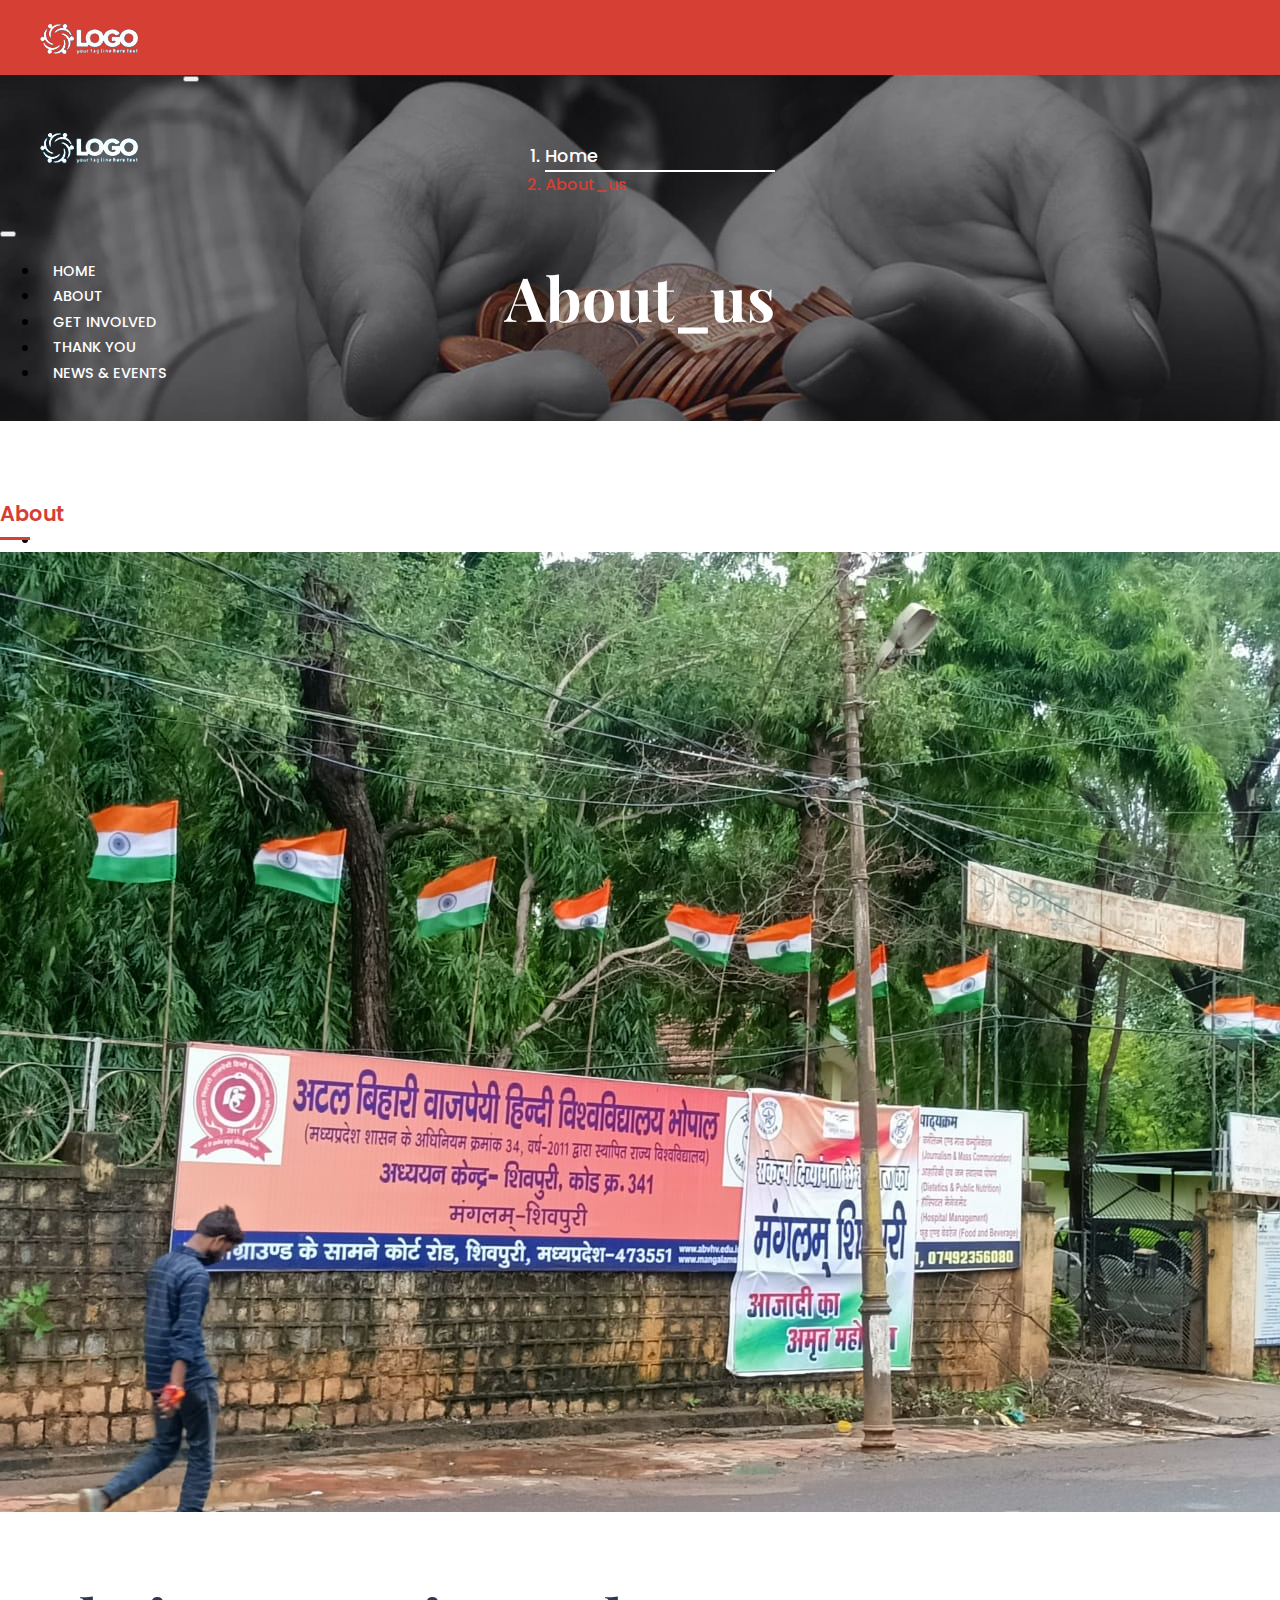
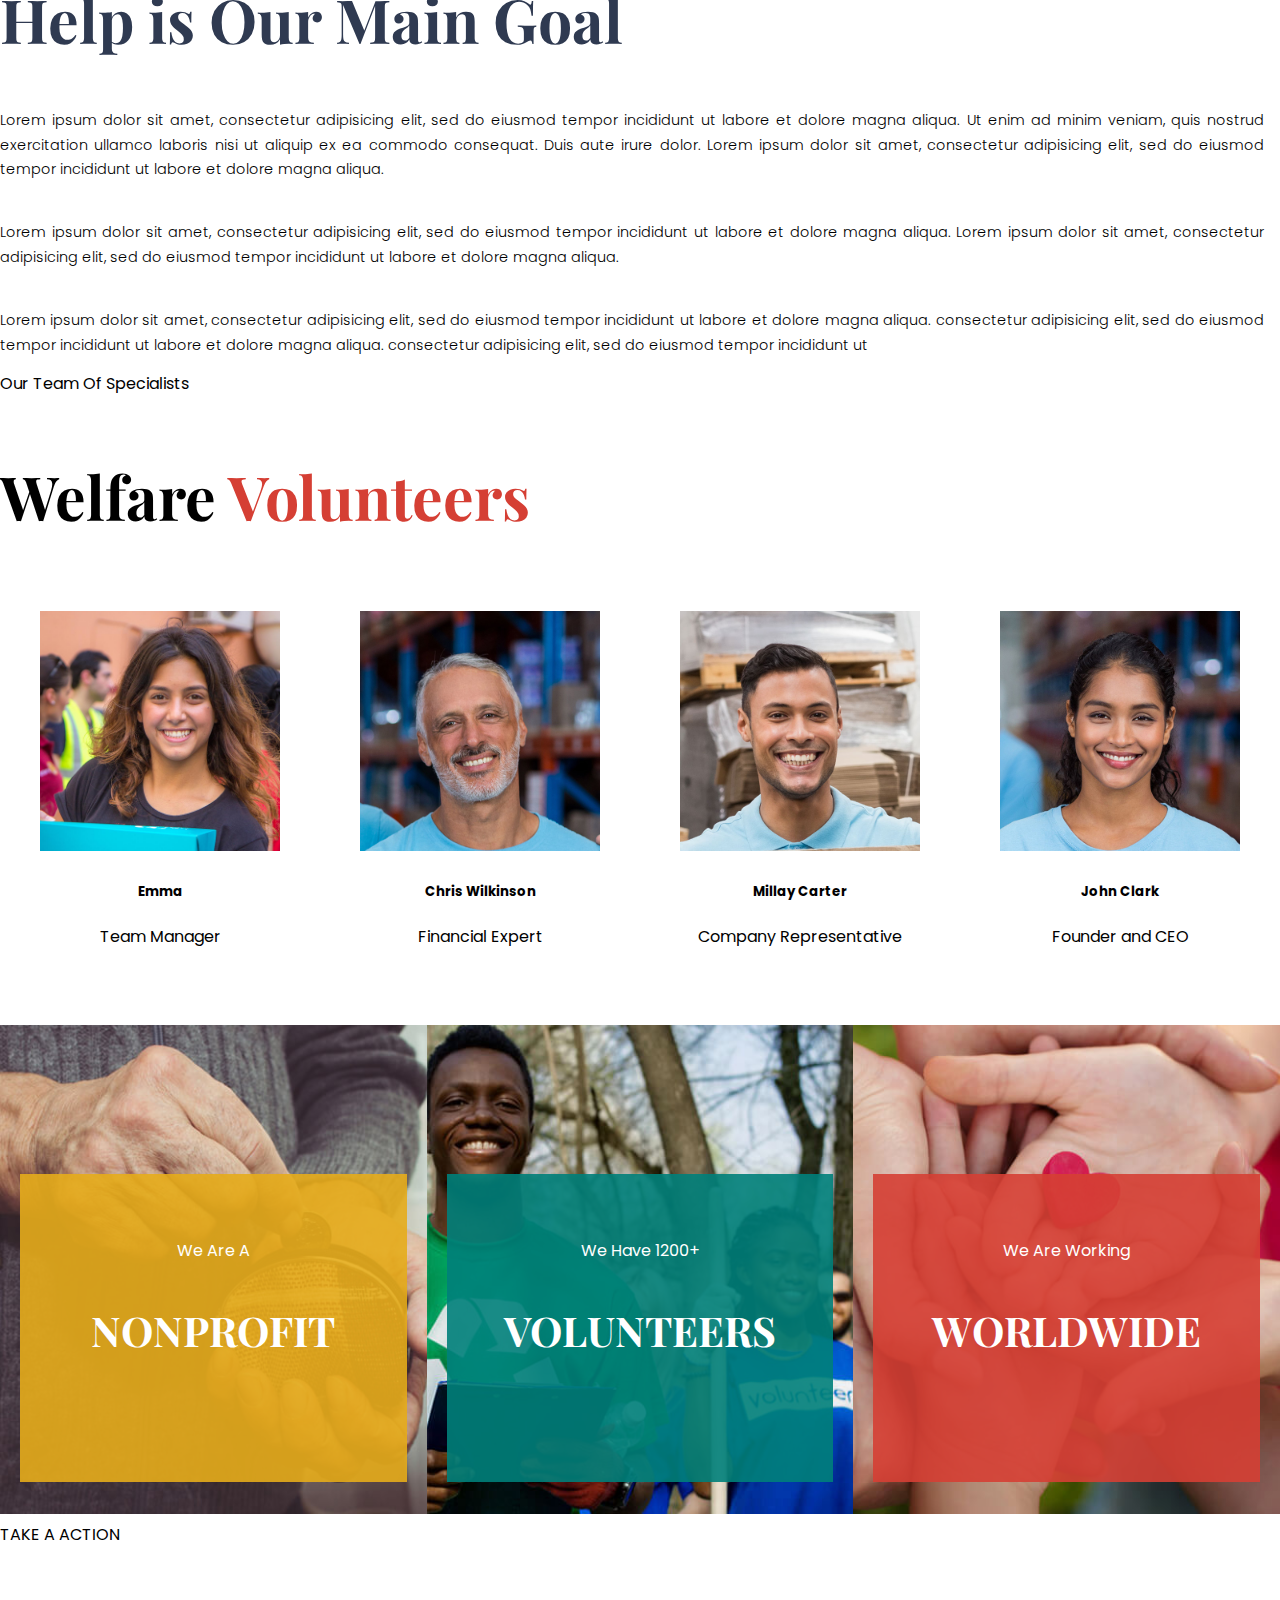
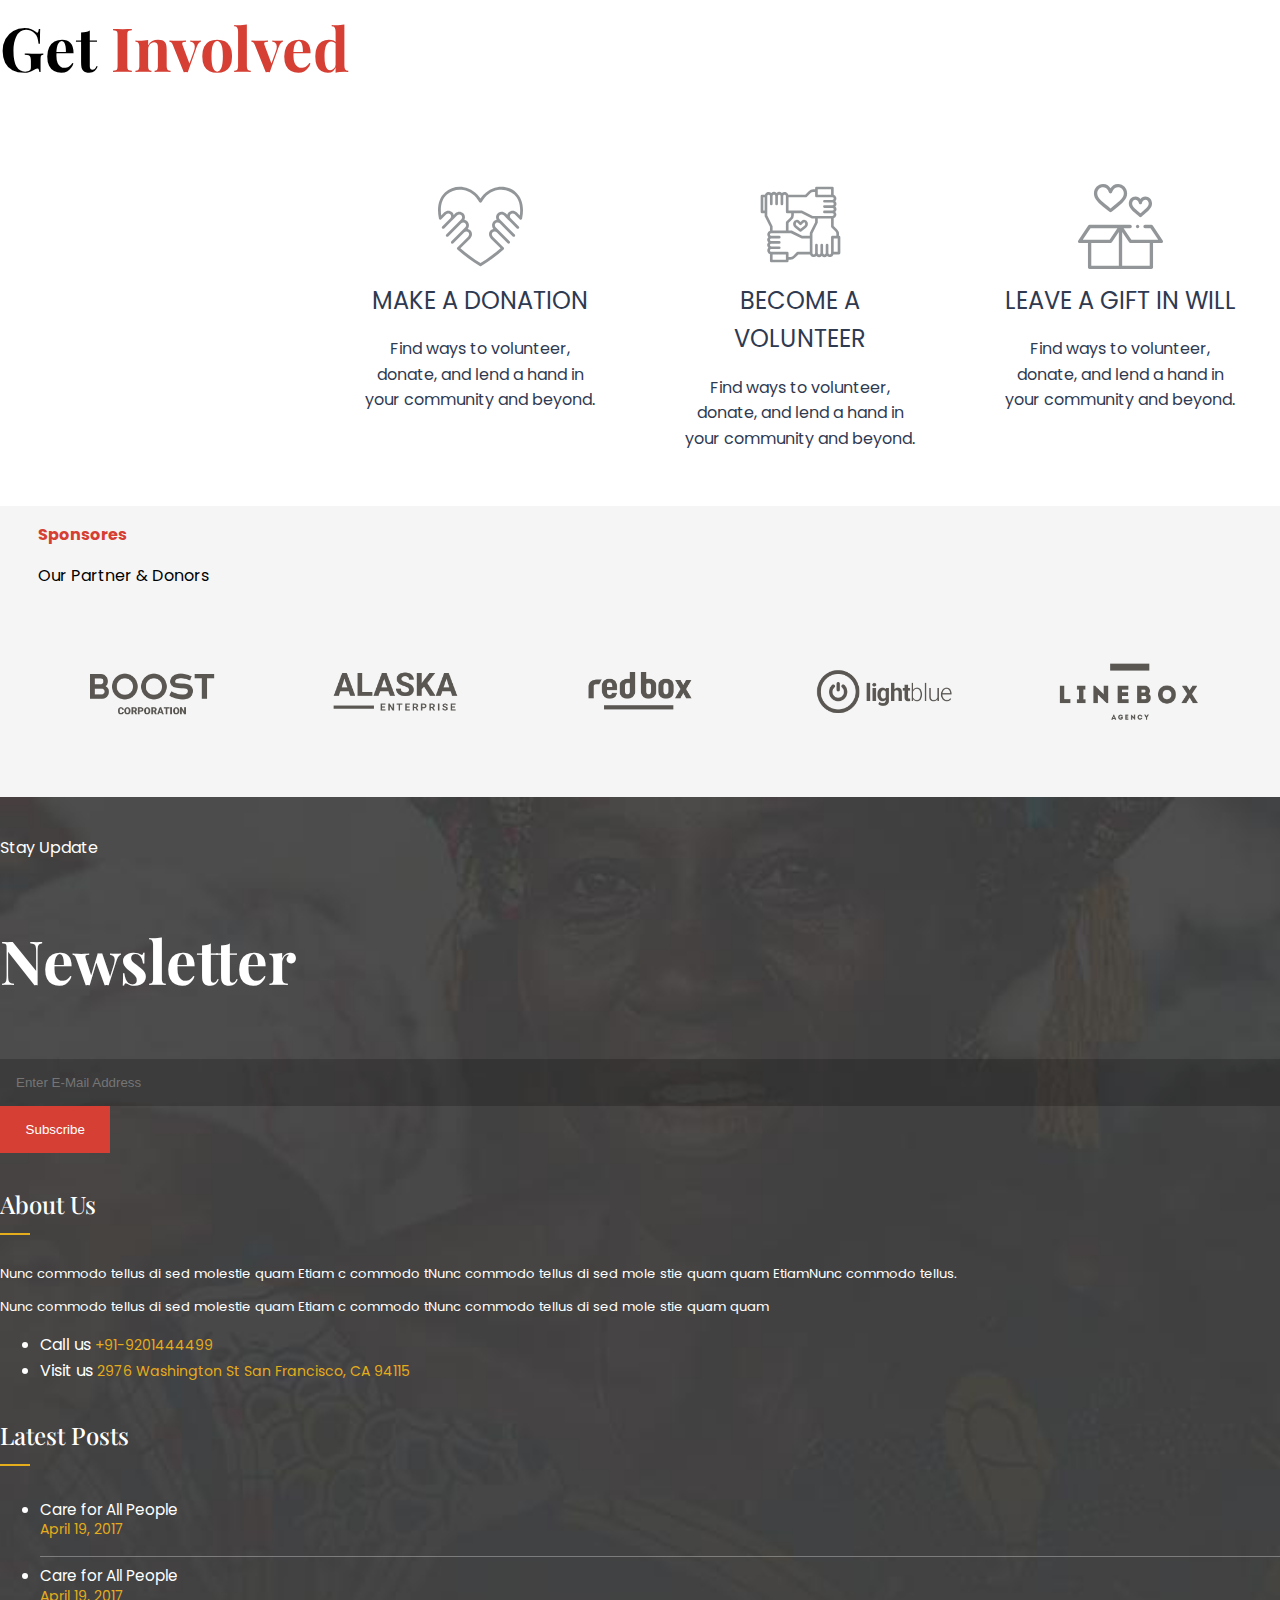
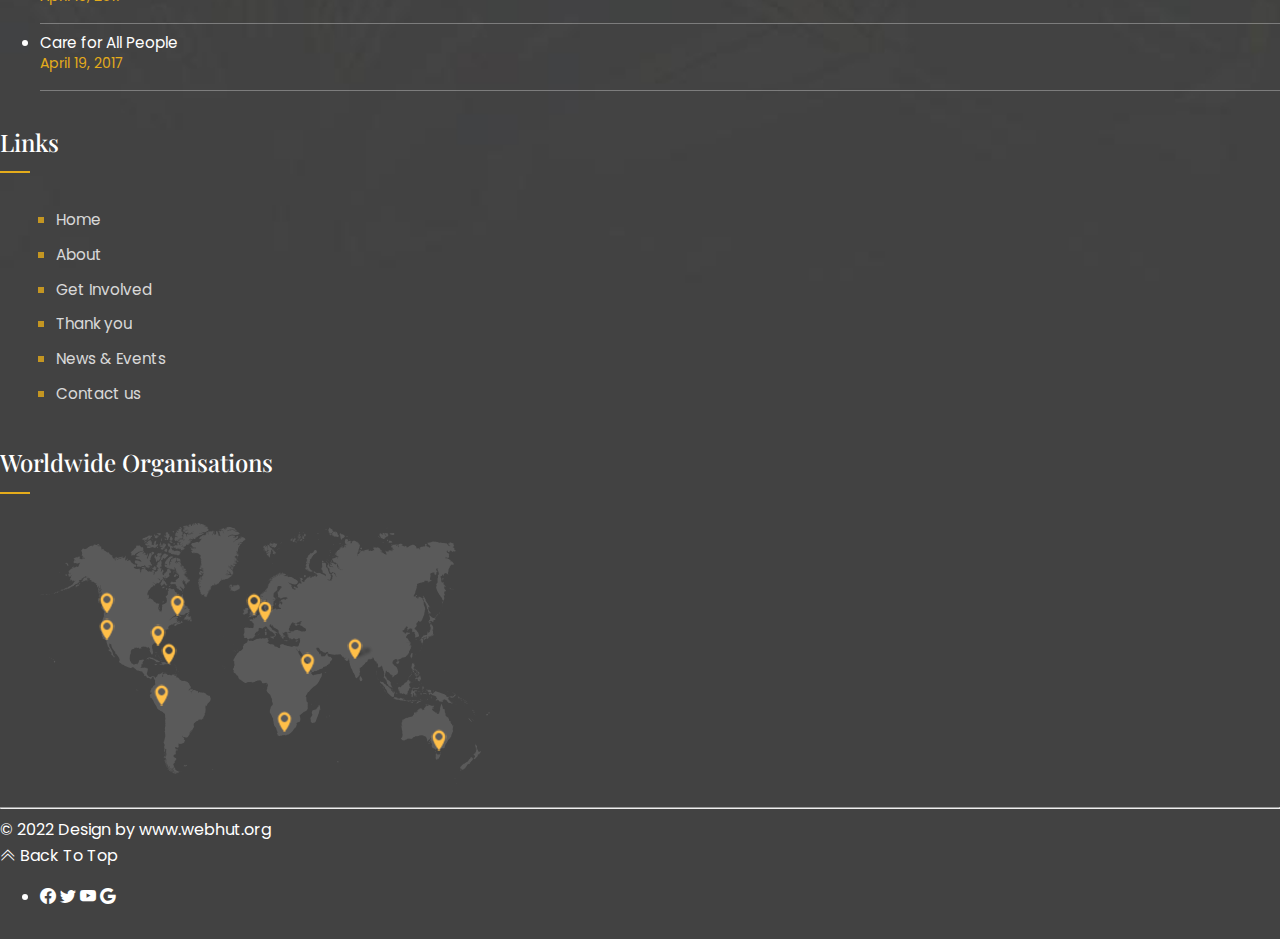
==== commit fba3bdb6: "ve" ====
--- a/about_us.html
+++ b/about_us.html
@@ -113,9 +113,10 @@
                </P>
                <P>Lorem ipsum dolor sit amet, consectetur adipisicing elit, sed do eiusmod tempor incididunt ut
                   labore et dolore magna aliqua. consectetur adipisicing elit, sed do eiusmod tempor incididunt ut
+                  labore et dolore magna aliqua. consectetur adipisicing elit, sed do eiusmod tempor incididunt ut
                  
                </P>
-               <a href="#" class="main-button">Learn More</a>
+               <!-- <a href="#" class="main-button">Learn More</a> -->
             </div>
          </div>
         
--- a/css/style.css
+++ b/css/style.css
@@ -53,8 +53,7 @@
 /*====slider======css===Start===*/
 .swiper {
 	width: 100%;
-	height: 270px;
-	max-height:100%
+	height: inherit;
 }
 
 .swiper-slide {
@@ -159,10 +158,12 @@
 	justify-content: center;
 	align-items: center;
 }
-.donate-btn:hover{
+.donate-btn:hover
+{
 	background-color: transparent;
 }
-.donate{
+.donate,
+.donate-btn{
 	background: var(--base-color);
     color: var(--button-colo);
     box-shadow: inset 2px 0px 15px -2px #dc354591;
@@ -305,7 +306,7 @@
 /*================Get-invoved========*/
 .get-invoved-grid{
 	display: grid;
-	grid-template-columns: repeat(auto-fit, minmax(max(9vw, 10em), 1fr));
+	grid-template-columns: repeat(auto-fit, minmax(max(9vw, 11.5em), 1fr));
 }
 .frist-involved{
 	display: flex;
@@ -879,9 +880,11 @@
 }
 .get-form label{
 	color: #75737f;
-	font-size:1em;
-	padding-left:1em
-}
+    font-size: 1em;
+    padding-left: 1em;
+    color: var(--button-colo);
+}
+
 .send,
 .submit{
 	background-color:var(--button-colo);
@@ -1071,8 +1074,41 @@
 	padding-top:.8rem;
 }
 
-
-
+#donate{
+
+}
+#donate .col-md-8{
+ background-color:#f6f6f6;
+ padding:1rem;
+ border:2px solid white
+}
+#donate form input{
+	box-shadow:none;
+	border-radius:0px;
+	border:none;
+	margin-bottom:max(1.5vw, 1rem);
+	padding-block:.8em;
+	font: .90em sans-serif;
+}
+.doonate-heading ul li{
+	display: flex;
+	justify-content:space-evenly;
+	flex-wrap:wrap;
+	padding-bottom:max(2vw, 1.2rem);
+	
+}
+.doonate-heading ul li >a{
+	border-radius:50px;
+	padding: .5rem 1rem;
+	color:var(--base-color)!important;
+	background-color:var(--text-primery)
+}
+.doonate-heading ul li >a:hover,
+.doonate-heading ul li >a.active,
+.doonate-heading ul li >a:focus{
+	background-color:var(--dark-color)
+	
+}
 
 
 
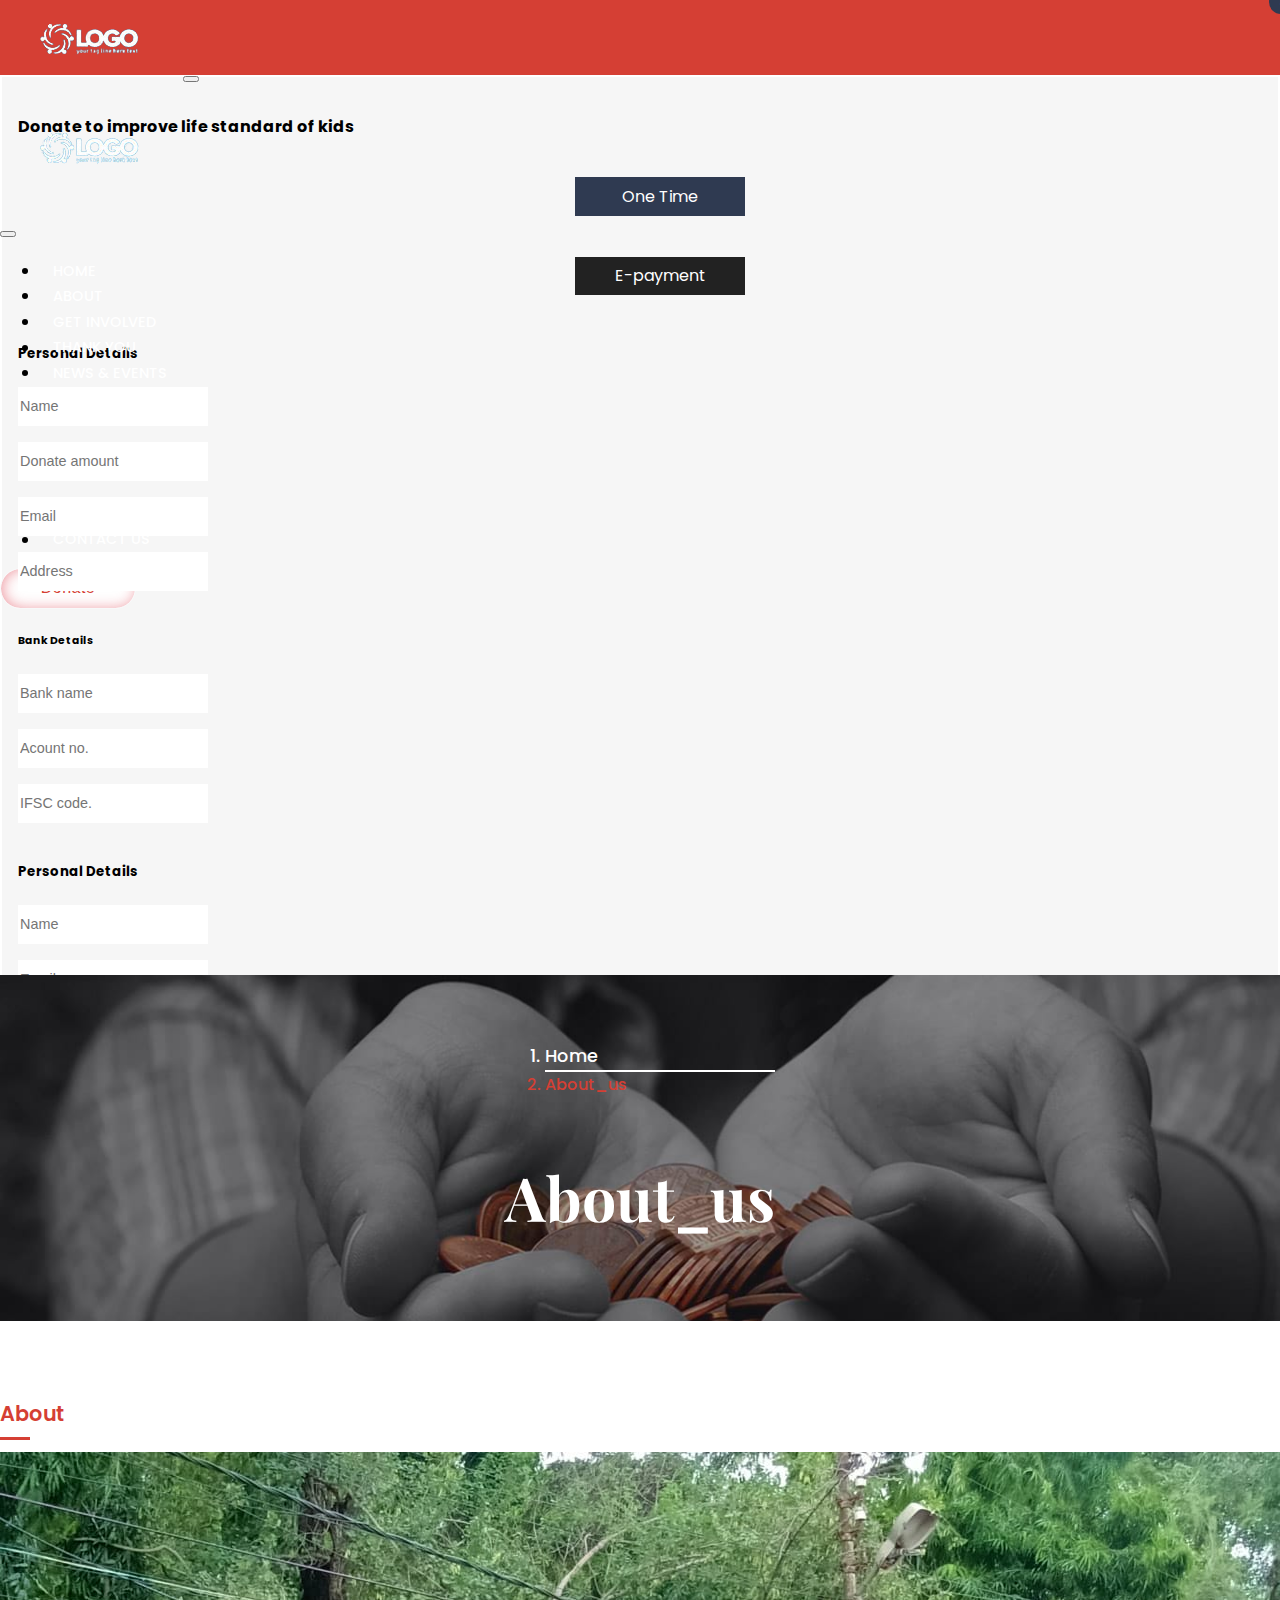
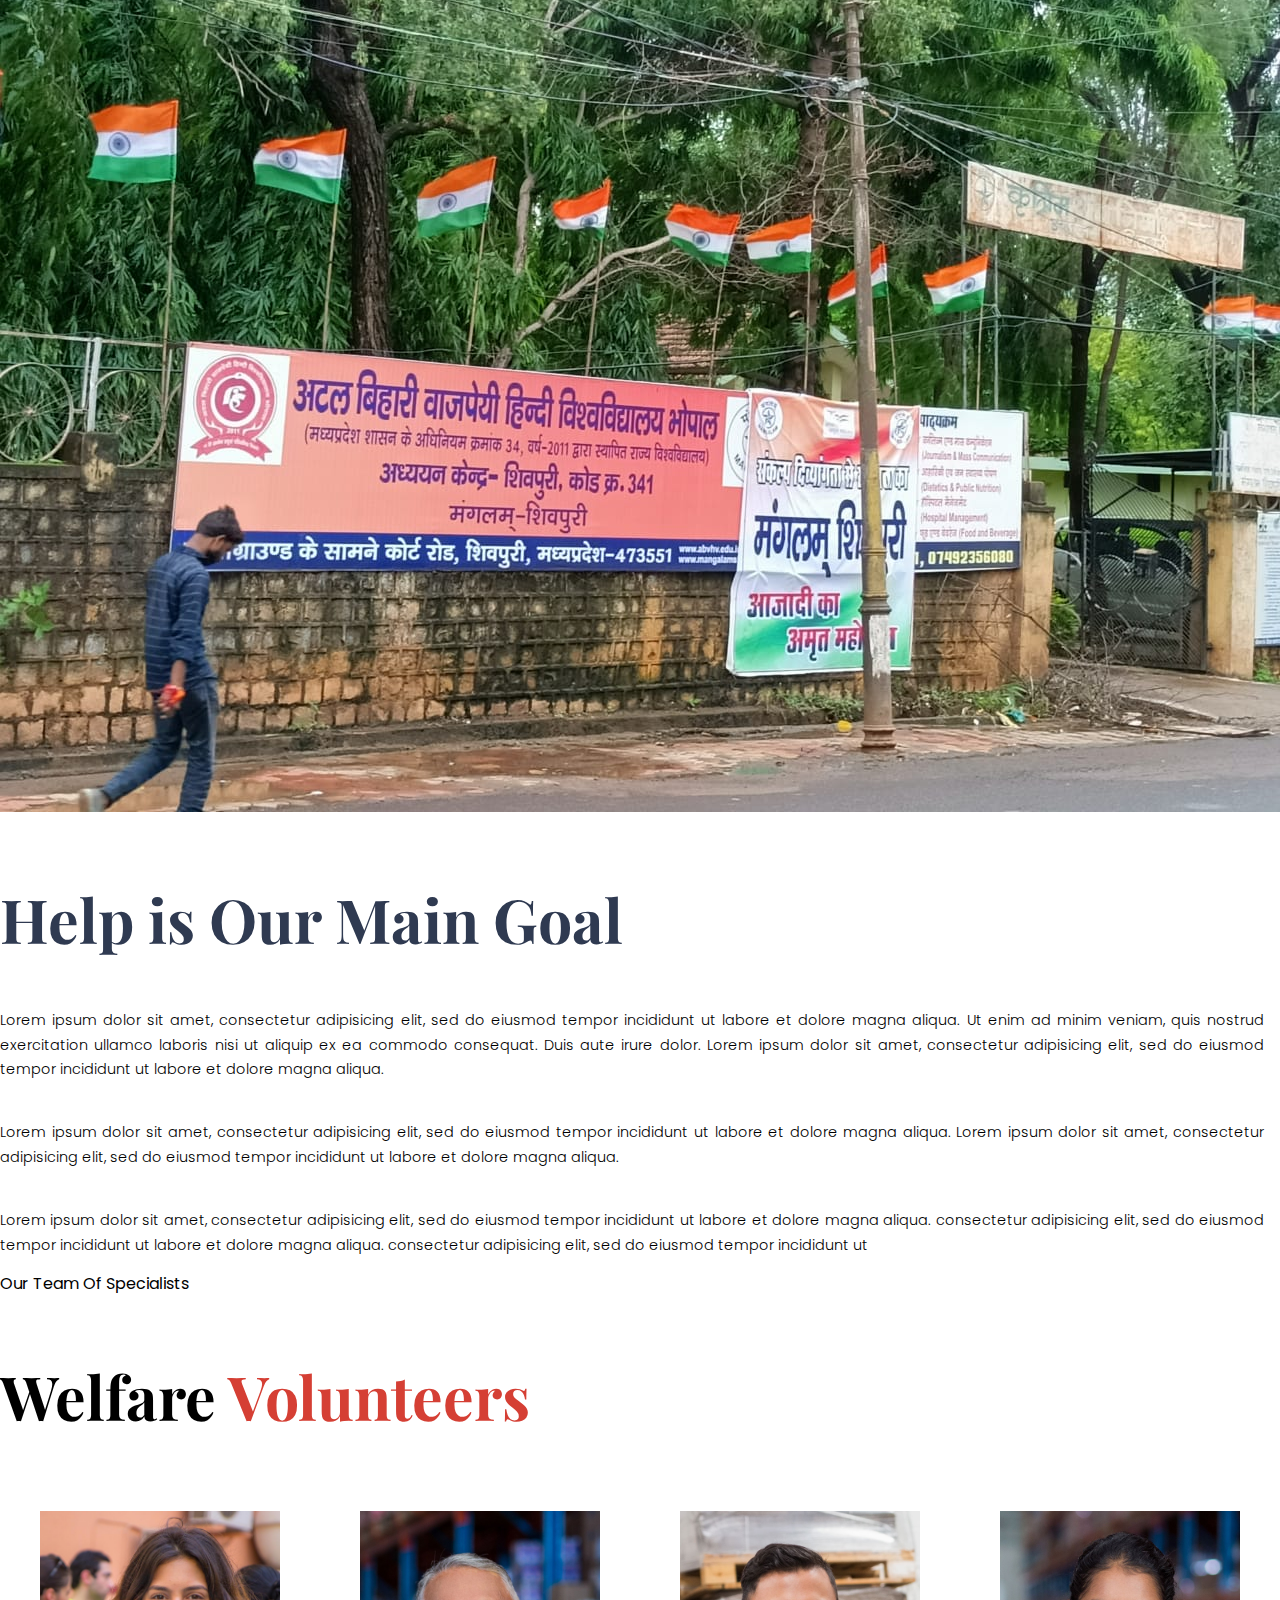
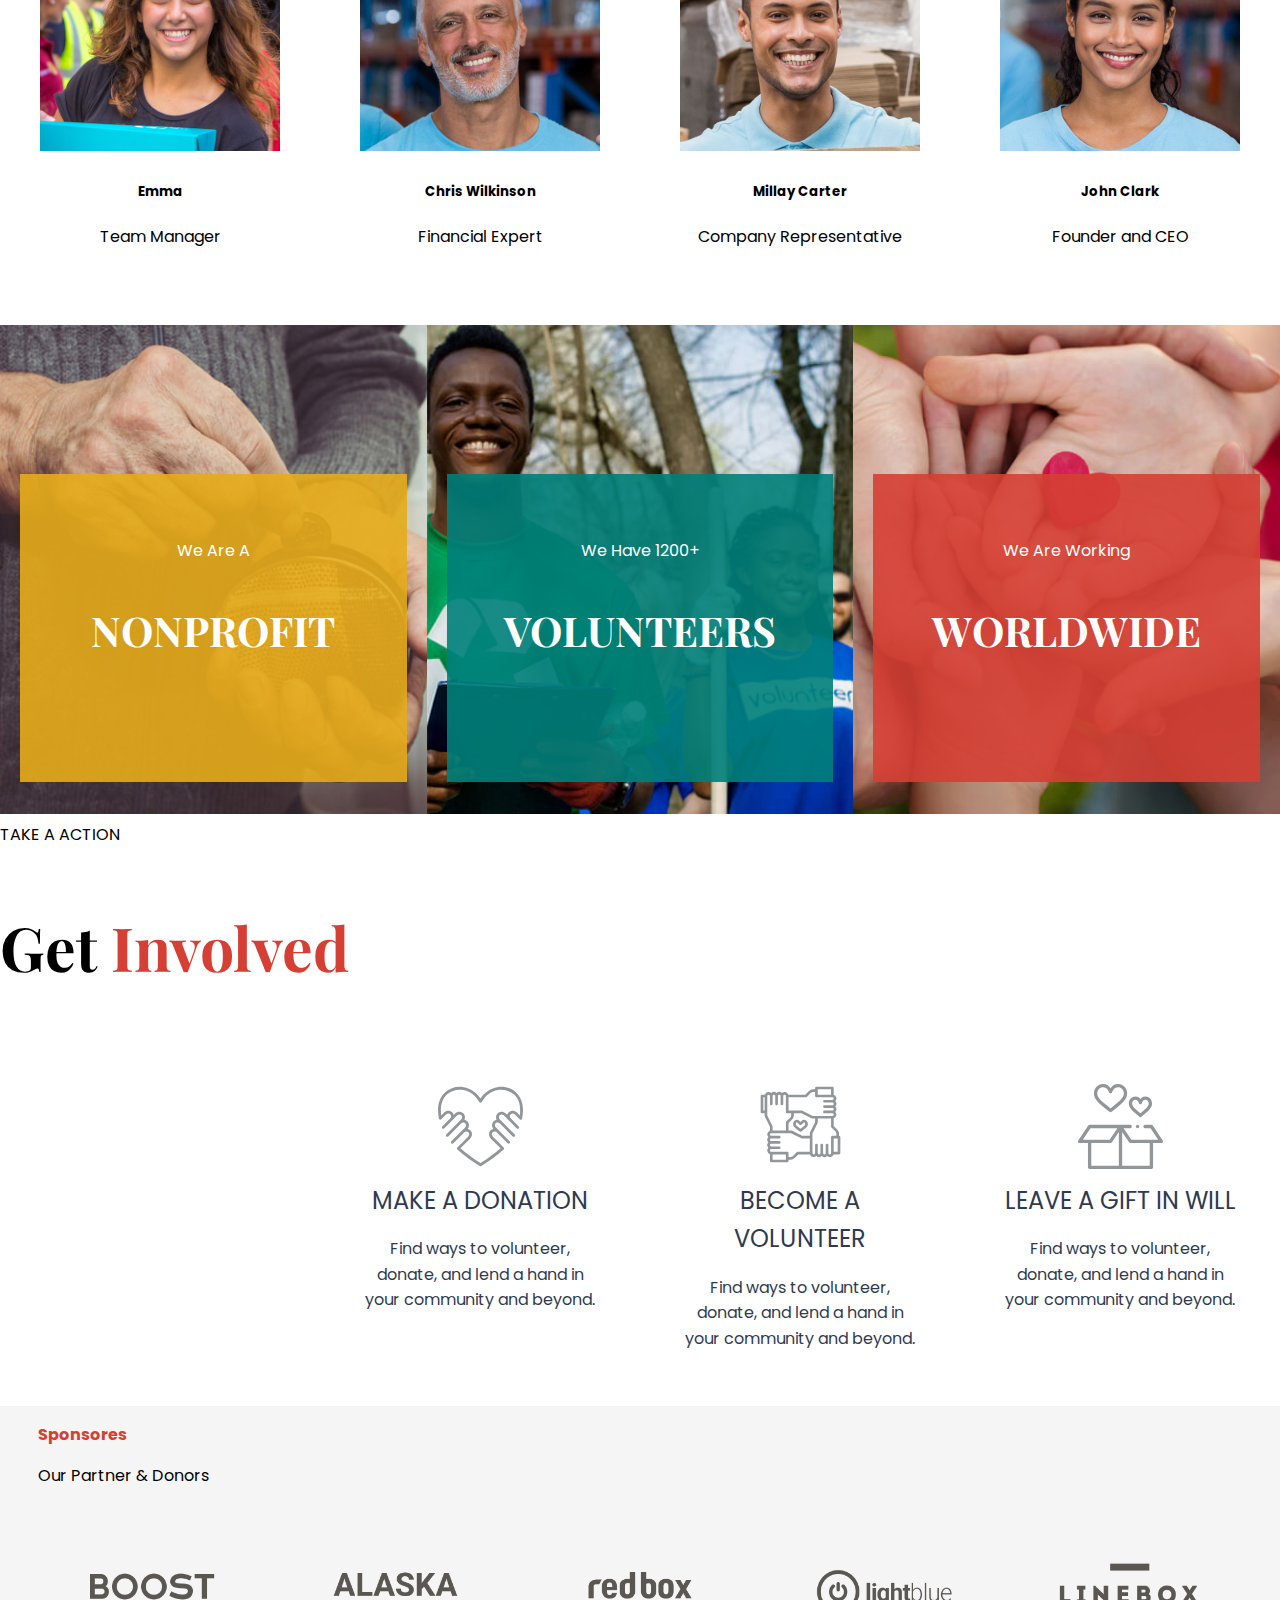
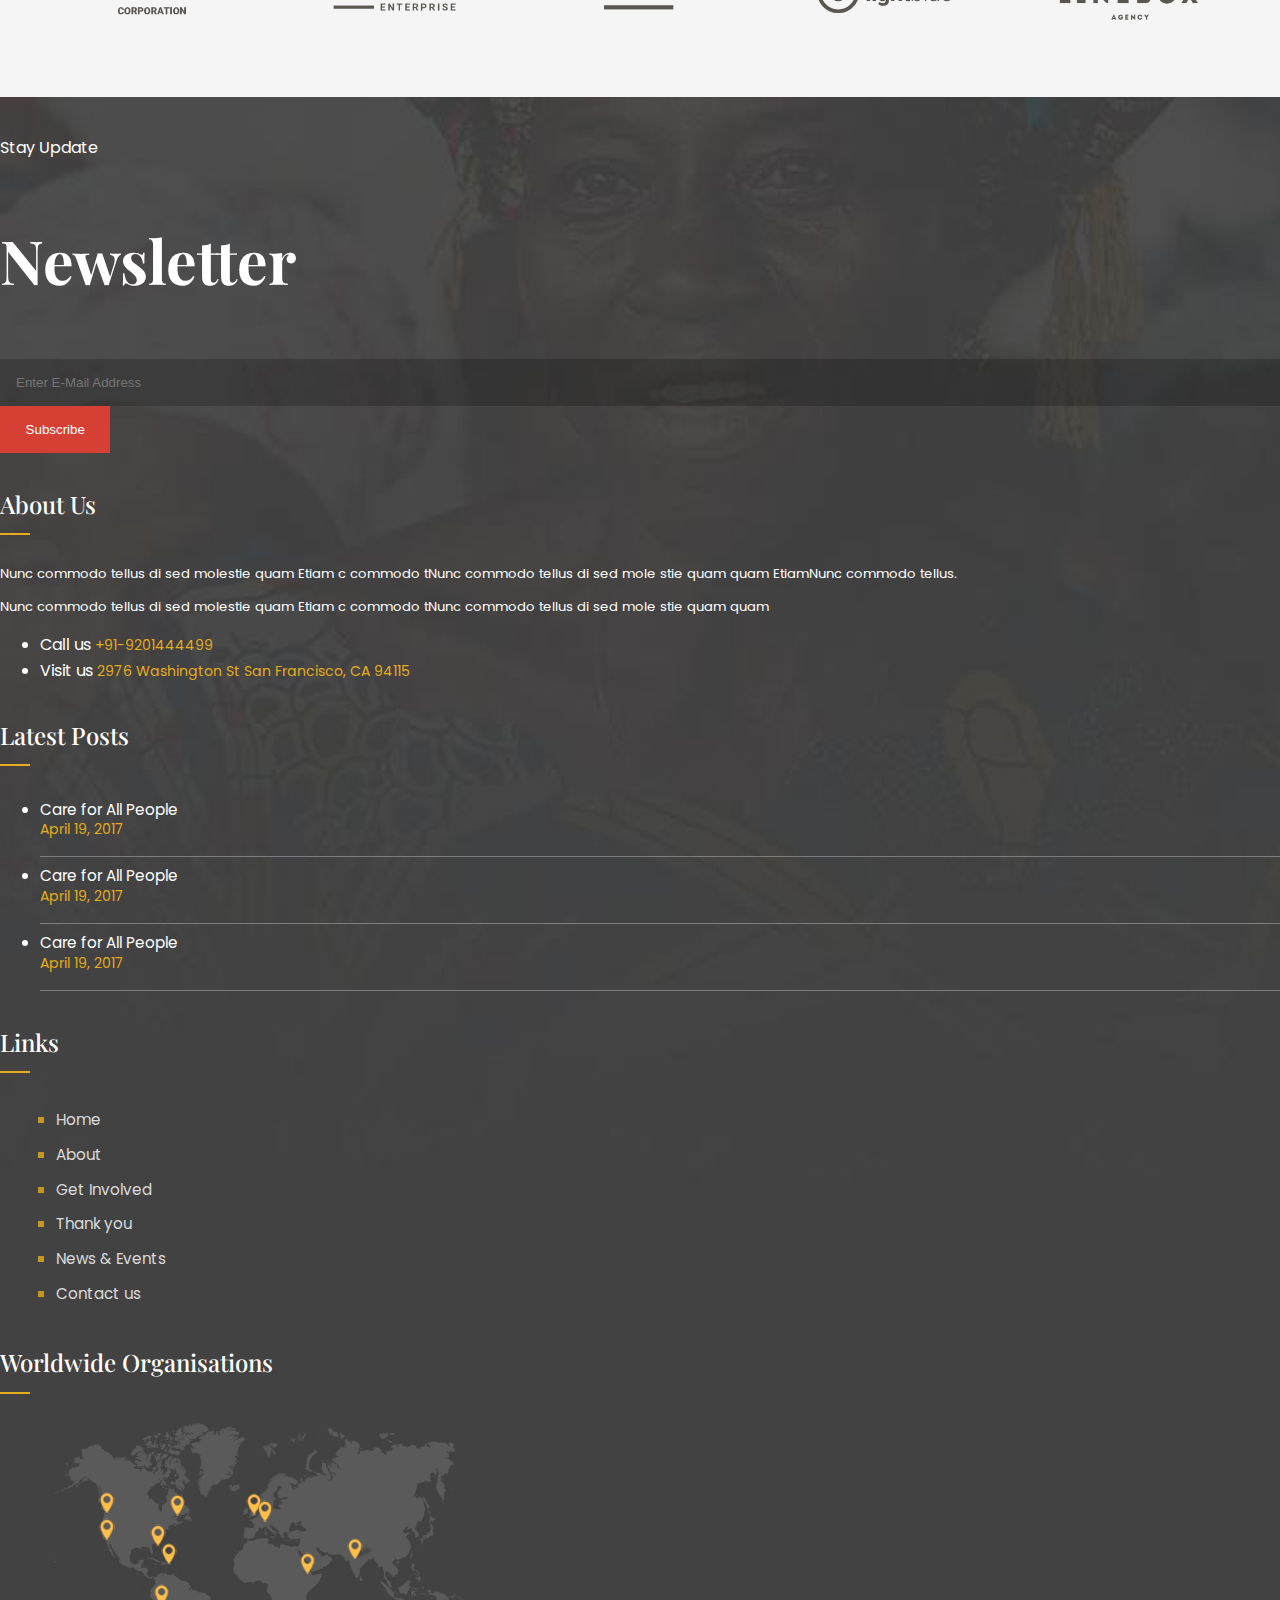
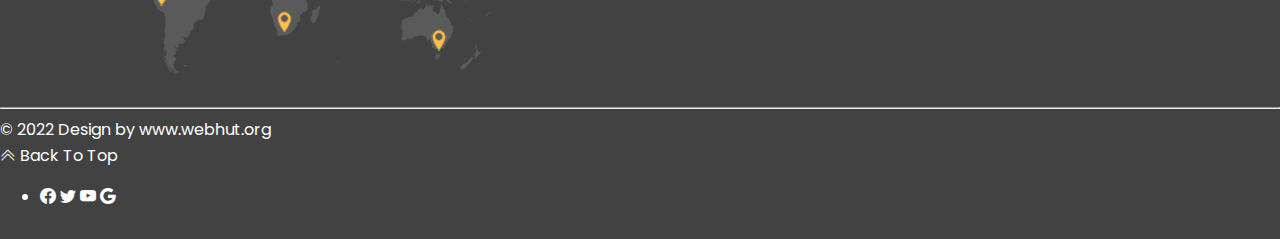
==== commit 9ba1e9cc: "blog" ====
--- a/about_us.html
+++ b/about_us.html
@@ -5,16 +5,17 @@
    <meta charset="utf-8">
    <meta name="viewport" content="width=device-width, initial-scale=1">
    <title>NGO Help Others, Be Happy!</title>
+   <meta name="description" content="NGO Help Others, Be Happy!">
+   <meta name="turbo-visit-control" content="reload">
    <link rel="icon" href="img/Group 56726.svg">
    <link href="https://cdn.jsdelivr.net/npm/bootstrap@5.2.0/dist/css/bootstrap.min.css" rel="stylesheet"
       integrity="sha384-gH2yIJqKdNHPEq0n4Mqa/HGKIhSkIHeL5AyhkYV8i59U5AR6csBvApHHNl/vI1Bx" crossorigin="anonymous">
-   <link rel="stylesheet" href="https://cdn.jsdelivr.net/npm/bootstrap-icons@1.9.1/font/bootstrap-icons.css">
-   <link rel="stylesheet" href="https://cdn.jsdelivr.net/npm/swiper/swiper-bundle.min.css" />
-   <link rel="stylesheet" href="css/style.css">
-   <link rel="stylesheet" href="css/media.css">
+   <link rel="stylesheet" media="all" href="https://cdn.jsdelivr.net/npm/bootstrap-icons@1.9.1/font/bootstrap-icons.css">
+   <link rel="stylesheet" media="all" href="https://cdn.jsdelivr.net/npm/swiper/swiper-bundle.min.css" />
+   <link rel="stylesheet" media="all" href="css/style.css">
+   <link rel="stylesheet" media="all" href="css/media.css">
 
 </head>
-
 <body>
    <!--=======navgition========bar======-->
    <nav class="navbar navbar-expand-md py-md-0 px-lg-0">
@@ -63,12 +64,143 @@
                   </li>
                </ul>
                <form>
-                  <button class="donate-btn donate">Donate</button>
+                  <button class="donate-btn donate" type="button" data-bs-toggle="modal" 
+                   
+                   data-bs-target="#donate" data-bs-whatever="donate">Donate</button>
                </form>
             </div>
          </div>
       </div>
    </nav>
+   <!--=======navgition========bar==Start====-->
+
+
+<div class="container-fluid">
+ 
+         <!-- Vertically centered modal -->
+            <div class="modal fade pe-0" id="donate" aria-hidden="true" aria-labelledby="donateToggleLable" tabindex="-1">
+               
+               <div class="modal-dialog modal-dialog-centered  modal-lg">
+                
+                  <div class="modal-content">
+                     <button type="button" class="button-close" data-bs-dismiss="modal" aria-label="Close"><i class="bi bi-x"></i></button>
+                     <div class="row">
+                        <div class="col-md-8">
+                           <div class="doonate-heading ">
+                              <h4 class="text-center">Donate to improve life standard of kids</h4>
+
+                        <!--=====tabs-donate-amount--=====start===-->
+                              <div class="donate-tab">
+                              <!--==========top=two=tab=====-->
+                                 <ul class="tab nav justify-content-center" id="option">
+                                    <li class="nav-item"> 
+                                       <a href="#req" class="nav-link active" data-bs-toggle="tab" date-b-target="#req">One Time</a>
+                                    </li>
+                                    <li>
+                                       <a href="#one" class="nav-link" data-bs-toggle="tab" date-b-target="#one">E-payment</a>
+                                    </li>
+                                 </ul>
+                              <!--======tab=main-contant==start=======-->
+                                 <div class="tab-content">
+                                 <!--======tab=Recurring=content=======-->
+                                    <div class="tab-pane active" id="req">
+                                       <form>
+                                          <div class="donate-form row">
+                                             <h5 class="text-center">Personal Details</h5>
+                                             <div class="col-md-6"><input type="name" id="name" placeholder="Name" class="form-control"></div>
+                                             <div class="col-md-6"><input type="number" id="d-amount" placeholder="Donate amount" class="form-control"></div>
+                                            
+                                             <div class="col-12"><input type="email" id="d-email" placeholder="Email" class="form-control "></div>
+                                             <div class="col-12"><input type="text" id="d-add" placeholder="Address" class="form-control  "></div>
+                                             
+                                             <h6 class="text-center my-3">Bank Details</h6>
+                                             <div class="col-6"><input type="text" placeholder="Bank name" class="form-control"></div>
+                                             <div class="col-6"><input type="number" placeholder="Acount no." class="form-control"></div>
+                                             <div class="col-md-6"><input type="text" placeholder="IFSC code." class="form-control"></div>
+                                             
+                                          </div>
+                                       
+                                       <div class="d-form-amount">
+                                          
+                                          <!-- <ul class="tab nav justify-content-center gap-md-2 gap-1" id="requrment">
+                                                                                       
+                                             <li class="nav-item"><a href="#amount_1" class="nav-link  active" data-bs-toggle="tab" date-b-target="#amount_1">$ 100</a></li>
+                                             <li class="nav-item"><a href="#amount_2" class="nav-link" data-bs-toggle="tab" date-b-target="#amount_2">$ 200</a></li>
+                                             <li class="nav-item"><a href="#amount_3" class="nav-link " data-bs-toggle="tab" date-b-target="#amount_3">$ 300</a></li>
+                                                                                       
+                                          </ul>
+                                          <div class="tab-content" id="change-amount">
+                                             <div class="tab-pane active" id="amount_1">$ 100</div>
+                                             <div class="tab-pane" id="amount_2">$ 200</div>
+                                             <div class="tab-pane" id="amount_3">$ 300</div>
+                                          </div> -->
+                                       </div>
+                                       </form>
+                                    </div>
+                                 <!--==========tab=One-Time=content--==========-->
+                                    <div class="tab-pane" id="one">
+                                       <form>
+                                          <div class="donate-form row">
+                                             <h5 class="text-center">Personal Details</h5>
+                                             <div class="col-md-12"><input type="name" id="name" placeholder="Name" class="form-control"></div>
+                                             
+                                            
+                                             <div class="col-12"><input type="email" id="d-email" placeholder="Email" class="form-control "></div>
+                                             <div class="col-12"><input type="text" id="d-add" placeholder="Address" class="form-control  "></div>
+                                             <div class="col-md-12"><input type="number" id="d-amount" placeholder="Donate amount" class="form-control"></div>
+                                            
+                                            
+                                          </div>
+                                       </form>
+                                       <div class="d-form-amount">
+                                       
+                                       <!----=======fixed-amount-tabs=======-->
+                                       <ul class="tab nav justify-content-center gap-md-2 gap-1 mt-4" id="requrment">
+                                                                                       
+                                          <li class="nav-item"><a href="#" class="nav-link"><img src="img/phonepe-logo-icon.svg"></a></li>
+                                          <li class="nav-item"><a href="#" class="nav-link"><img src="img/google-pay-icon.svg"></a></li>
+                                          <li class="nav-item"><a href="#" class="nav-link"><img src="img/paytm-icon.svg"></a></li>
+                                                                                    
+                                       </ul>
+
+                                         <!--  <div class="tab-content" id="change-amount">
+                                             <div class="tab-pane active" id="amount_1">$ 100</div>
+                                             <div class="tab-pane" id="amount_2">$ 100</div>
+                                             <div class="tab-pane" id="amount_3">$ 100</div>
+                                          </div> --->
+
+                                       </div>
+                                    </div>
+                                    <button type="submit" class="donate-f-btn">Donate</button>
+                                    <button type="submit" class="donate-_2" data-bs-dismiss="modal" aria-label="Close">Back</button>
+                                 </div>
+                              </div>
+                           </div>
+                        </div>
+
+                  <!--========right--side-content========-->
+                        <div class="col-md-4 d-none d-md-block">
+                           <div class="number">
+                              <ul class="list-unstyled">
+                                 <li><h2>12.5%</h2></li>
+                                 <li>
+                                    <h2>$ 500</h2>
+                                    <p>Current Collection</p>
+                                 </li>
+                                   
+                                 <li class="border-0"><h2>$ 2000</h2>
+                                    <p>Target Needed</p>
+                                 </li>
+                                    
+                              </ul>
+                           </div>
+                        </div>
+                     </div>
+                  </div>
+               </div>
+            </div>
+   
+         </div>
    <!--=======navgition========bar==Start====-->
    <section class="about-us-top">
       <div class="container">
--- a/css/style.css
+++ b/css/style.css
@@ -7,8 +7,8 @@
 body,
 html {
 	overflow-x: hidden !important;
-	margin: 0px;
-	padding: 0px;
+	margin: 0px!important;
+	padding: 0px!important;
 	text-decoration: none;
 	outline: none;
 	box-sizing: border-box;
@@ -186,7 +186,6 @@
 	transition: all .6s ease-in-out 0s;
 	height: max(50vmin, 40vw, 20rem);
 	object-fit: cover;
-	
 }
 .carousel-item {
 	position: relative;
@@ -262,12 +261,14 @@
 	color: var(--text-secondery);
 	background-color: transparent;
 }
-.caption-banner .caption-btn a:first-child {
+.caption-banner .caption-btn a:first-child,
+.donate-f-btn {
 	color: var(--dark-color);
 	border: 1px solid var(--dark-color);
 	margin-right: 1.2rem;
 }
-.caption-banner .caption-btn a:first-child:hover {
+.caption-banner .caption-btn a:first-child:hover,
+.donate-f-btn:hover {
 	background: var(--dark-color);
 	color: var(--base-color);
 }
@@ -540,7 +541,7 @@
 	background-position:top center;
 	background-size:cover;
 	background-repeat:no-repeat;
-	padding: max(2.5vw, 1.2rem)  max(8vw, 1.2rem);
+	padding: max(5.5vw, 2rem)  max(8vw, 1.2rem);
 	background-attachment: fixed;
 }
 .fund-text h2{
@@ -548,7 +549,7 @@
 }
 .fund-text a{
 	color:var(--base-color);
-	margin-top:1.2rem;	
+	margin-top:max(2.2vw, 1.2rem);	
 }
 .voluntar-log{
 	background:var(--base-color);
@@ -717,7 +718,11 @@
 	color:var(--text-secondery);
 	font-size: .88em;
 }
-footer h4{
+footer h4,
+.Categories h4,
+.Tags h4,
+.related-blog h4
+{
 	font-weight: 500;
 	font-size: clamp(1.3rem, 2vw, 1.5rem);
 	margin-bottom: max(2.2vw, 1.2em);
@@ -726,7 +731,10 @@
 	padding-bottom:.5em
 }
 footer h4::after,
-.get-in-touch h4::after{
+.get-in-touch h4::after,
+.Categories h4::after,
+.Tags h4::after,
+.related-blog h4:after{
 	position: absolute;
 	height: 2px;
 	width: 30px;
@@ -1000,11 +1008,11 @@
 .need-it p,
 .need-it ul li,
 .Volunteer-form .row form p{
-	font-size:.82em;
+	font-size:clamp(.88em, 1vw, 1rem);
 	color:#666666;
 	line-height: max(2.280vw, 1.4em);
 	margin-bottom:max(1.5vw, 1.2rem);
-	font-weight:300
+	font-weight:400
 }
 
 .communtiy{
@@ -1075,18 +1083,28 @@
 }
 
 #donate{
+	overflow-x:hidden;
+	height: 100vh;
+	width: 100vw;
+	padding-right: 0px!important
+
+}
+#donate .model-open{
+	
+	padding-right: 0px!important
 
 }
 #donate .col-md-8{
  background-color:#f6f6f6;
  padding:1rem;
- border:2px solid white
+ border:2px solid white;
+
 }
 #donate form input{
 	box-shadow:none;
 	border-radius:0px;
 	border:none;
-	margin-bottom:max(1.5vw, 1rem);
+	margin-bottom:max(1.1vw, 1rem);
 	padding-block:.8em;
 	font: .90em sans-serif;
 }
@@ -1097,17 +1115,184 @@
 	padding-bottom:max(2vw, 1.2rem);
 	
 }
-.doonate-heading ul li >a{
-	border-radius:50px;
-	padding: .5rem 1rem;
+#option li a{
+	padding: max(0.1em, 0.4rem) max(0.5rem, 0.1rem);
+    color: var(--base-color)!important;
+    background-color: var(--text-primery);
+    width: max(12vw, 8em);
+	text-align:center;
+	margin-top:1em
+}
+#option li  a:hover,
+#option li a.active,
+#option li a:focus{
+	background-color:var(--dark-color)
+}
+.d-form-amount ul li a img{
+	width: max(3vw, 3em);
+	background-color:transparent;
+	border:1px solid var(--dark-color);
+	color:var(--dark-color)!important;
+	font-weight:500;
+	padding: .5rem;
+	aspect-ratio:1 / 1
+
+}
+.d-form-amount ul li a:hover,
+.d-form-amount ul li a:focus,
+.d-form-amount ul li a.active{
+	background-color:var(--base-color)
+}
+
+.number{
+	padding:1rem 1.5vw;
+}
+.number ul li{
+	padding-block:3.2vw;
+	border-bottom:1px solid #f5f5f5;
+	text-align:center;
+}
+.number ul li h2{
+	font-size:3rem;
+	font-weight:700;
+	font-family:'Poppins'
+}
+.button-close{
+	position: absolute;
+    right: min(-10px, -20px);
+    left: auto;
+    top: -10px;
+    z-index: 1;
+    background: var(--dark-color);
+    color: var(--base-color);
+    border-radius: 50px;
+    border: none;
+    font-size: 1.2em;
+}
+#change-amount{
+	width:fit-content;
+
+}
+.donate-f-btn,
+.donate-_2 {
+	padding:.5rem 2rem;
+	margin-top:2rem
+}
+
+/*=========blog=========*/
+/*--=================blog-==================*/
+.business-blog .card,
+.investor-person .card{
+	background:var(--base-color);
+	border:0px;
+	border-radius:0px;
+	box-shadow: 0 0 10px 2px rgb(218 214 214 / 50%);
+}
+.business-blog .card .card-title{
+	font-size:clamp(1.1em, 2vw, 1.3rem);
+	color: var(--button-colo);
+	padding:.1rem 0 1rem 0;	
+	display: inline-block;
+	font-weight:500;
+	letter-spacing:1.2px
+}
+.business-blog .card .card-text{
+	font-size:clamp(.9em, 2vw, 1rem);
+	color: #454545;
+	padding-block:2rem;
+	line-height:1.6
+}
+.business-blog .card .card-btn a,
+.investor-person .card-btn a{
+	color:var(--button-colo);
+	font-size:1em;
+	display: flex;
+	gap:.5rem;
+	font-weight:600;
+}
+.business-blog .card .card-btn a i,
+.investor-person .card-btn a i{
+	display: block;
+    font-size: 1.8rem;
+}
+.business-blog .card .card-btn a:hover,
+.investor-person .card-btn a:hover{
+	gap:1rem
+}
+.search-blog{
+	background-color:var(--base-color);
+	padding: 3.5rem 1rem;
+	box-shadow: 0 0 10px 2px rgb(218 214 214 / 50%);
+}
+.search-blog .search-blog-felid{
+	display: flex;
+	align-items:center;
+	background: #F6F7F9;
+}
+.search-blog .search-blog-felid .form-control,
+.search-blog .search-blog-felid button{
+	background:transparent;
+	box-shadow:none;
+	border:0px;	
+}
+.search-blog .search-blog-felid button{
+	color:var(--button-colo);
+	font-size:1.4rem;
+	z-index: 1;
+	padding:.4rem 1.5rem;
+	transition:.3s ease-in-out 0s;
+	background-color:var(--base-color);
+	
+}
+.search-blog .search-blog-felid button:hover{
+	background-color:var(--button-colo);
+	color:var(--base-color)
+}
+.related-blog,
+.Categories,
+.Tags {
+	background-color:var(--main-text-color);
+	padding:2rem .3rem 1rem .3rem;
+	box-shadow: 0 0 10px 2px rgb(218 214 214 / 50%);
+	margin-block: max(2vw, 1.2rem);
+	position: relative;
+	padding-inline:1.2em
+}
+.Categories ul li{
+	padding-block:.5rem;
+	
+}
+.Tags ul li a {
+	padding: .4em 1rem;
 	color:var(--base-color)!important;
-	background-color:var(--text-primery)
-}
-.doonate-heading ul li >a:hover,
-.doonate-heading ul li >a.active,
-.doonate-heading ul li >a:focus{
-	background-color:var(--dark-color)
-	
+	background-color:var(--button-colo);
+	margin:.3em .2em;
+	border-radius:20px;
+	display: inline-block;
+
+}
+.Categories h4::after,
+.Tags h4::after,
+.related-blog h4::after{
+	background:var(--button-colo)!important
+}
+.related-blog .card img{
+	object-fit:cover;
+	aspect-ratio: 1 / 1 
+}
+.related-blog .card-body a {
+    color: #454545;
+    font-size: clamp(.9em, 2vw, 1em);
+    padding-bottom: 0.2rem;
+    display: inline-block;
+    font-weight: 400;
+}
+.related-blog .card-body small i{
+	color:var(--main-bg-color);
+	padding-right:.2rem
+}
+.related-blog .card-body a:hover {
+	color:var(--main-bg-color)
 }
 
 
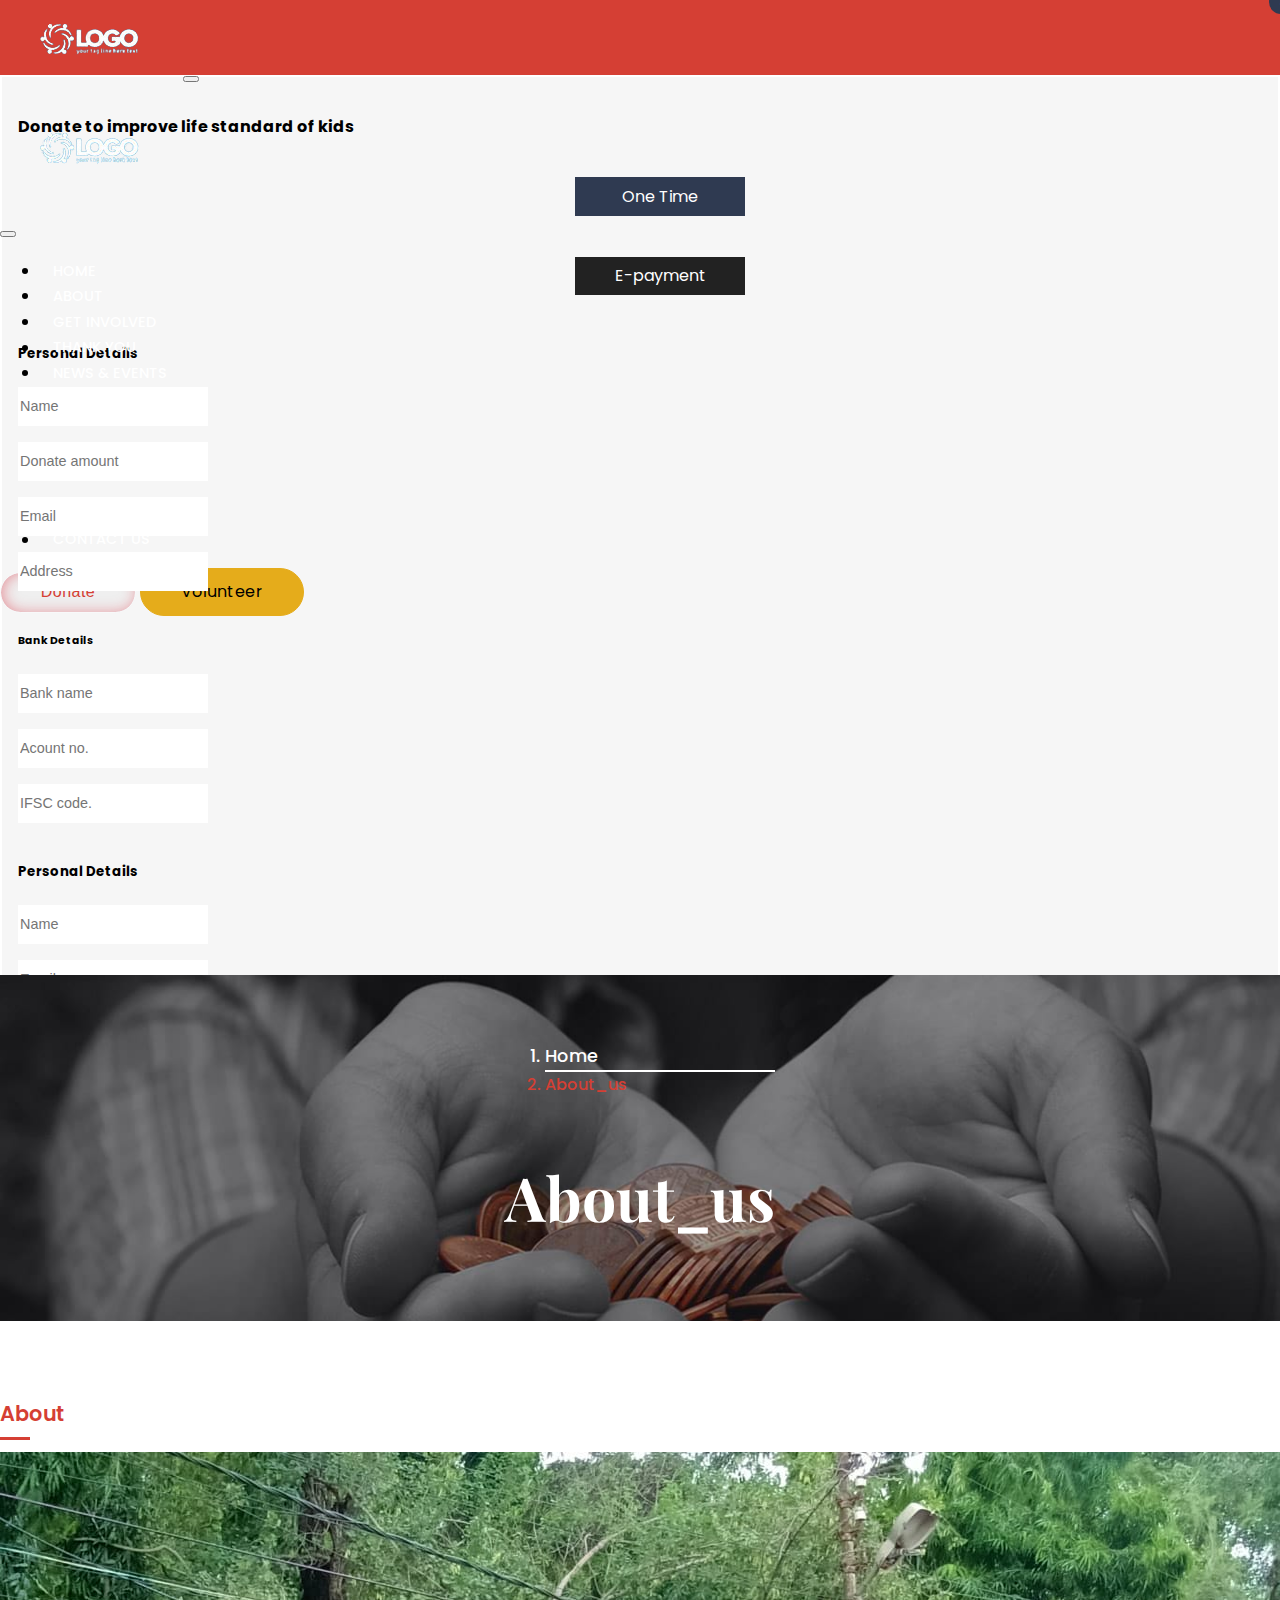
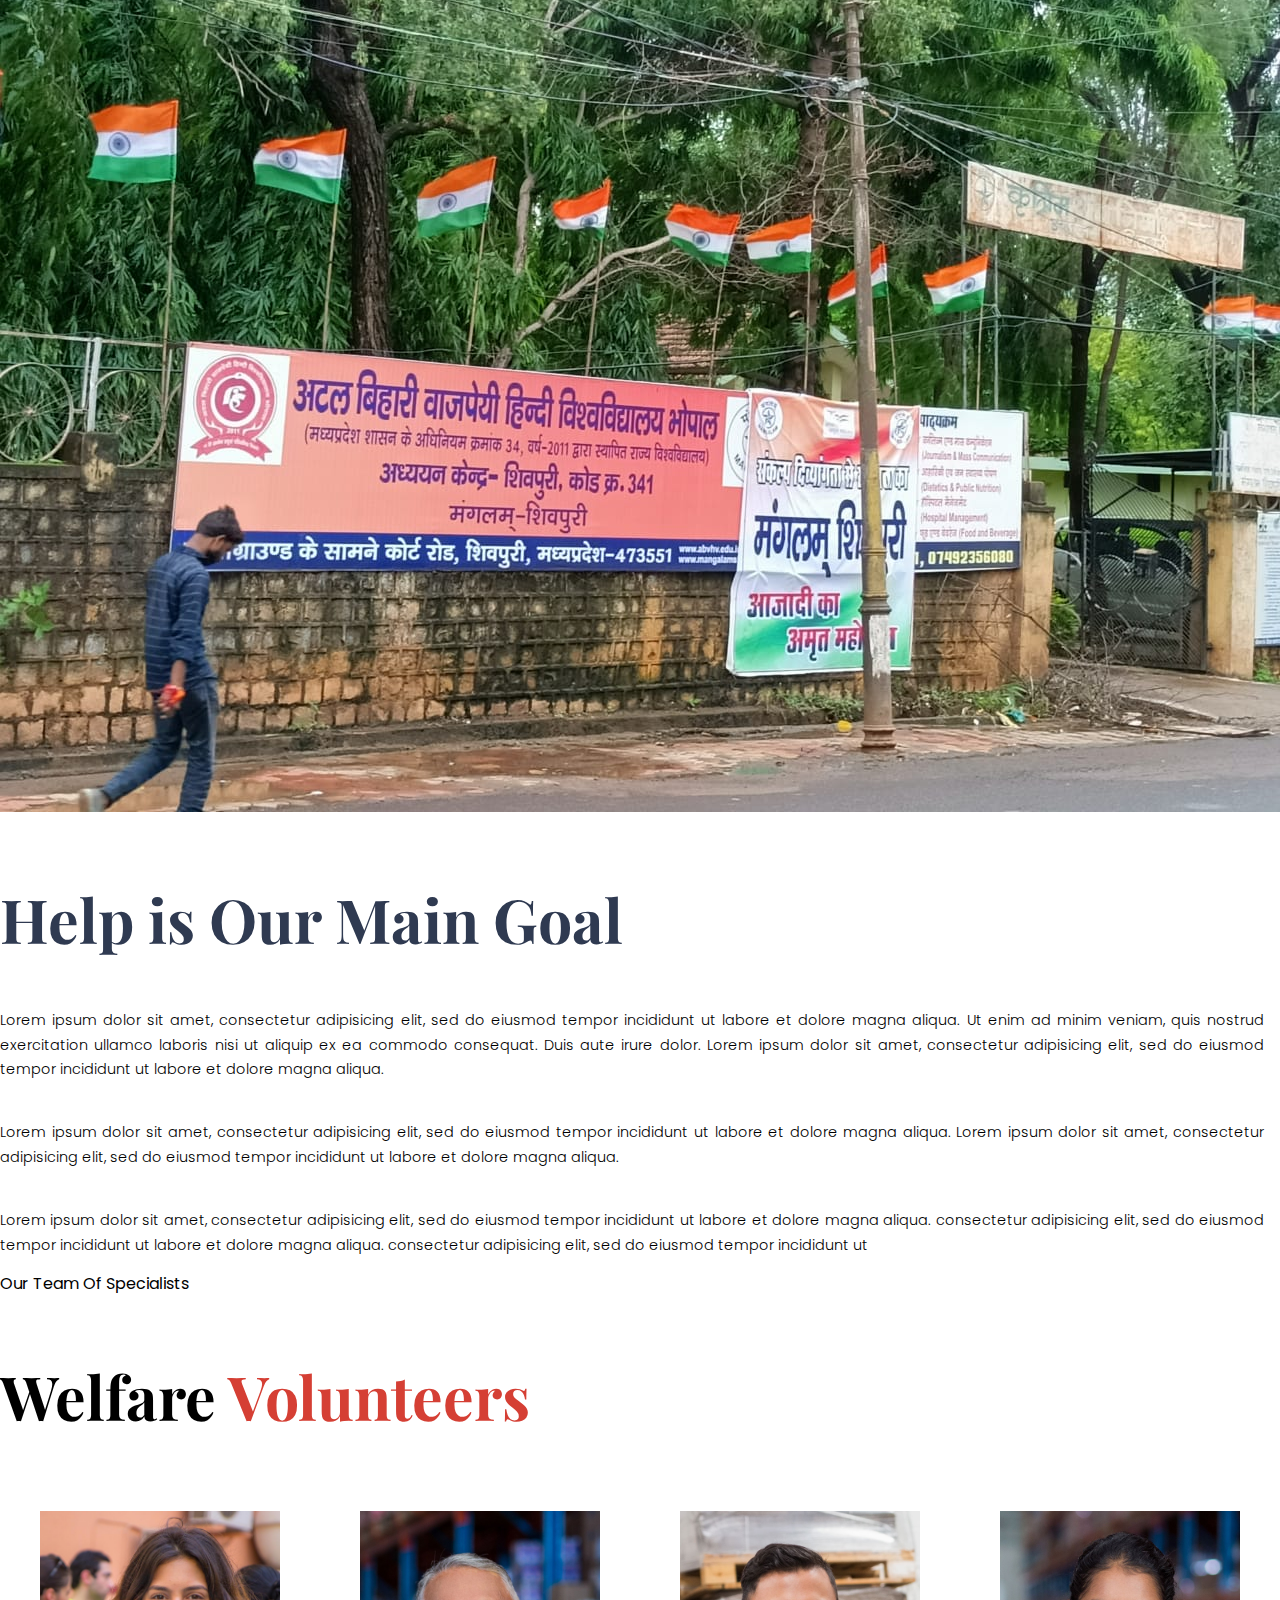
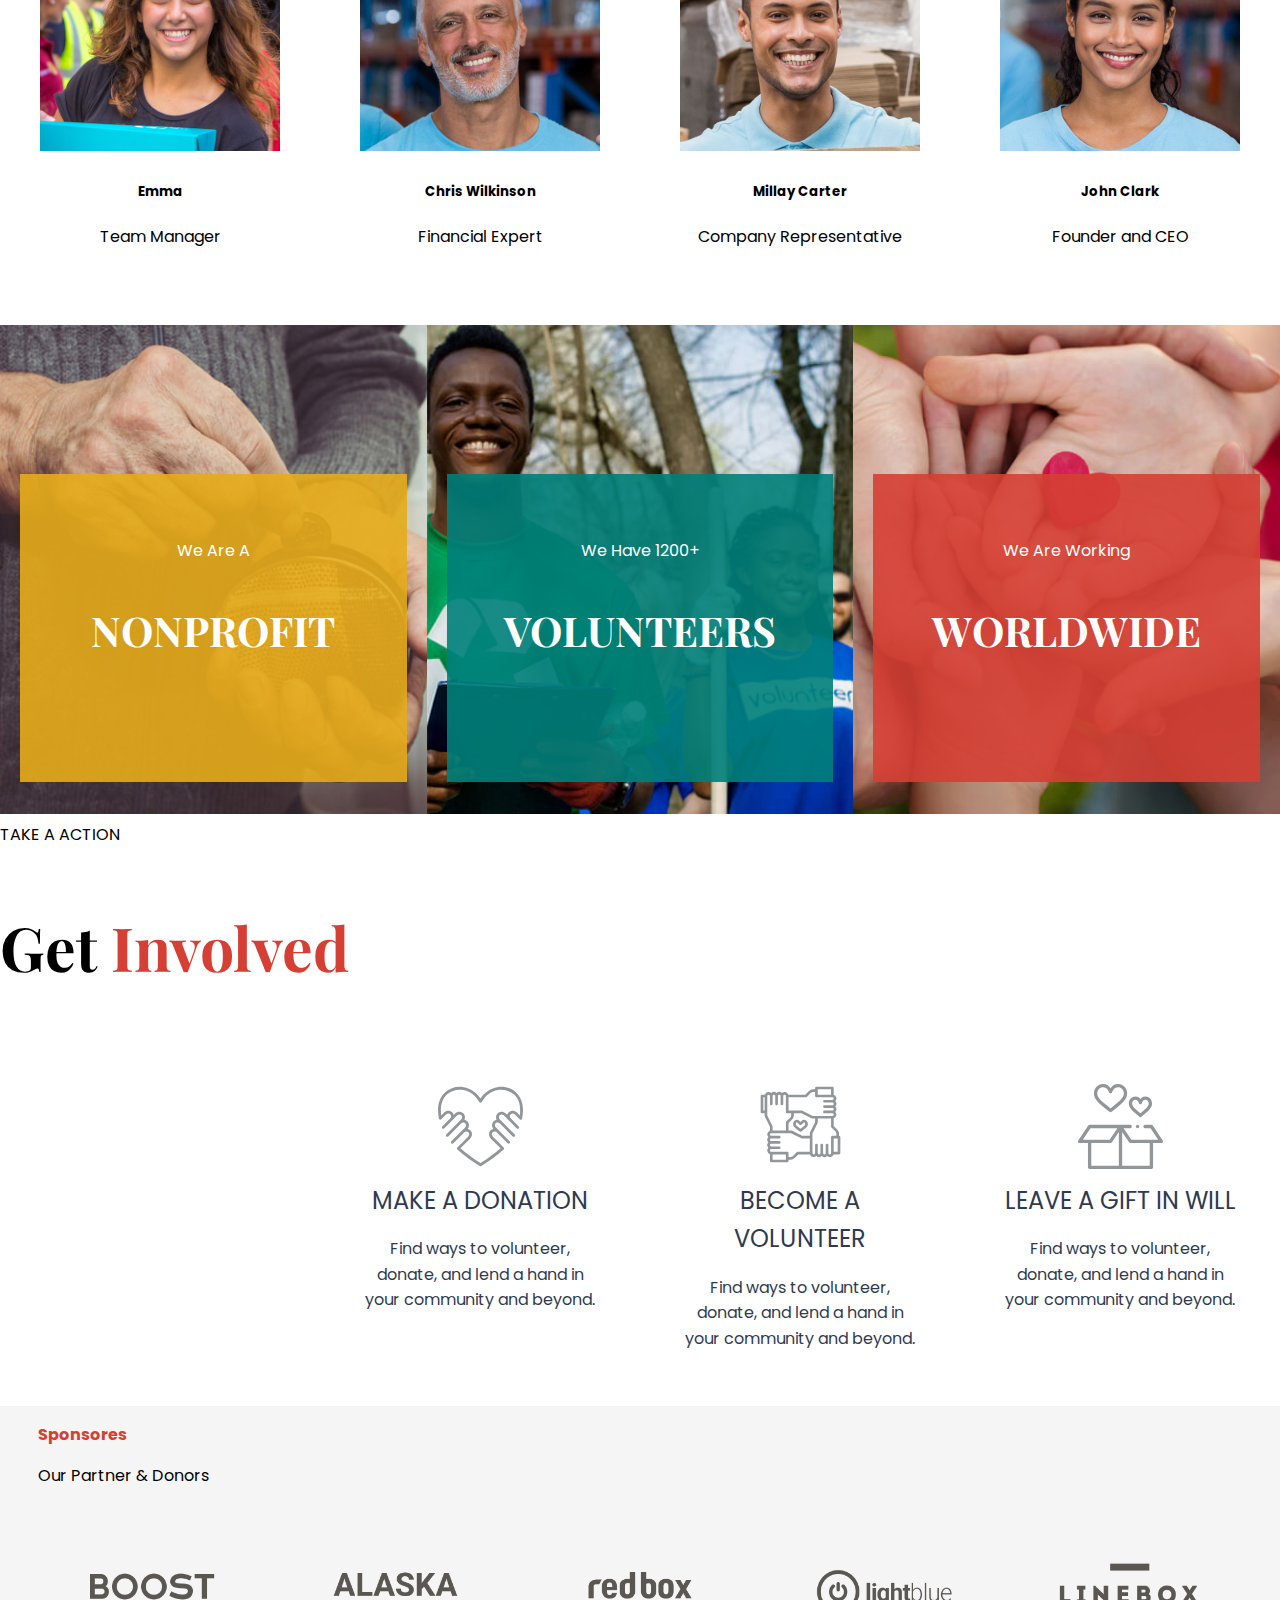
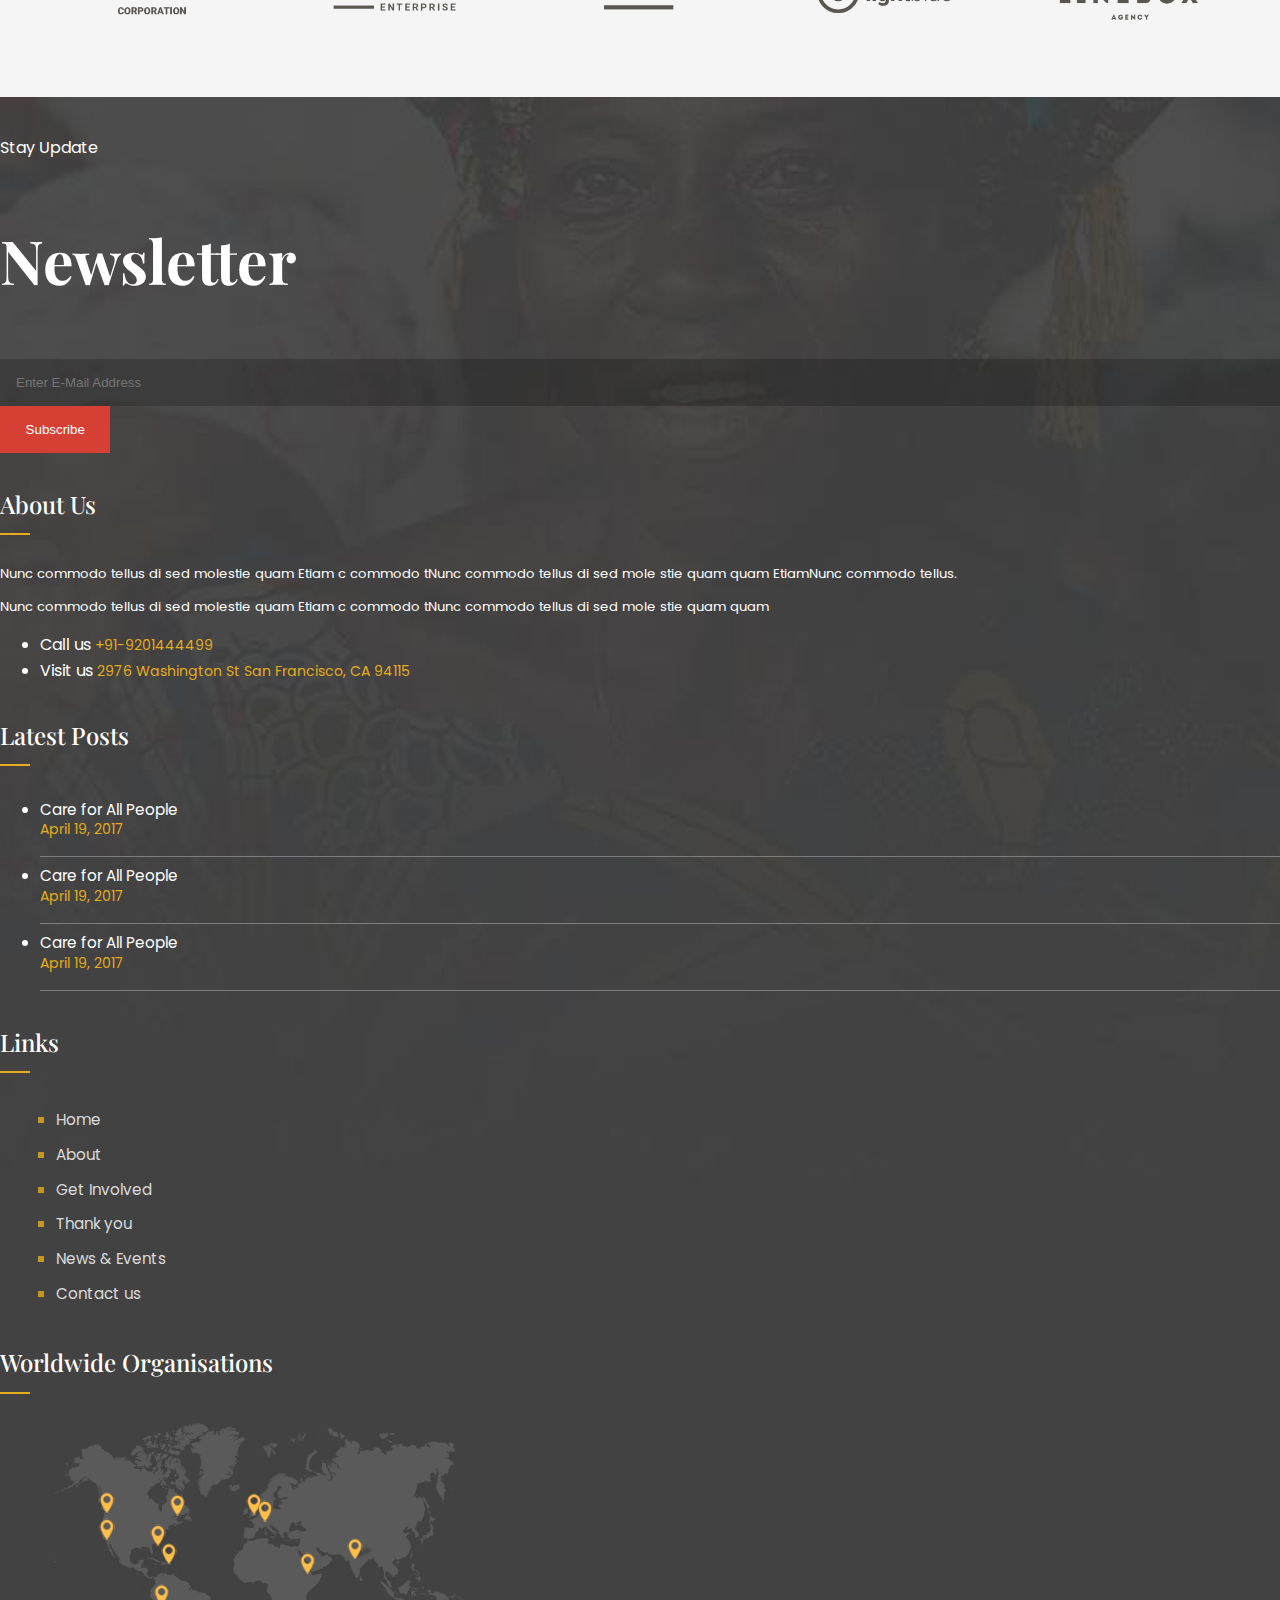
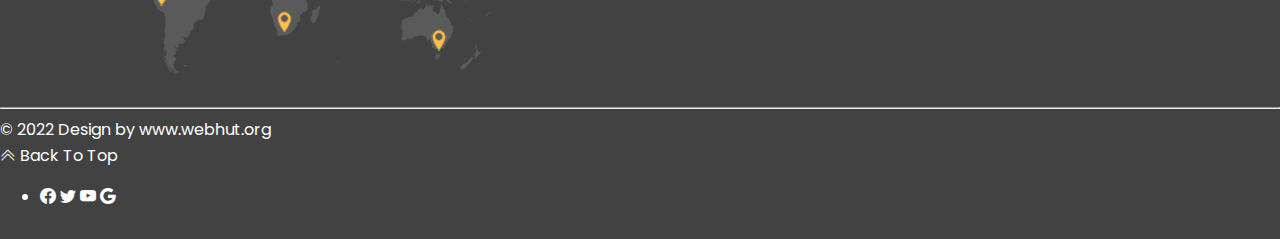
==== commit 1012189c: "blog-change" ====
--- a/about_us.html
+++ b/about_us.html
@@ -63,10 +63,11 @@
                      </a>
                   </li>
                </ul>
-               <form>
+               <form class="d-md-row d-flex flex-wrap align-items-lg-center align-items-end gap-lg-0 gap-3">
                   <button class="donate-btn donate" type="button" data-bs-toggle="modal" 
                    
                    data-bs-target="#donate" data-bs-whatever="donate">Donate</button>
+                   <a class="d-block d-md-none hidden-volunter" href="be_come_volunteer.html">Volunteer</a>
                </form>
             </div>
          </div>
--- a/css/style.css
+++ b/css/style.css
@@ -146,7 +146,8 @@
 .fund-text a,
 .send,
 .how-to-help .tab-content a,
-.submit{
+.submit,
+.hidden-volunter{
 	border: 1px solid #f8f9fa;
     font-size: clamp(.88em, 2vw, 1em);
     transition: all .6s ease-in-out 0s;
@@ -160,20 +161,20 @@
 }
 .donate-btn:hover
 {
-	background-color: transparent;
+	background-color: transparent!important;
 }
 .donate,
 .donate-btn{
-	background: var(--base-color);
+	bbackground: var(--ase-color);
     color: var(--button-colo);
     box-shadow: inset 2px 0px 15px -2px #dc354591;
 }
 .donate:hover{
 	color: var(--base-color);
-	box-shadow: inset 60px 0px 15px -2px var(--button-colo),
-	 			inset -60px 0px 15px -2px var(--button-colo),
-				inset 0px 60px 15px -2px var(--button-colo),
-				inset 0px -60px 15px -2px var(--button-colo);
+	box-shadow: inset 60px 0px 15px -2px transparent,
+	 			inset -60px 0px 15px -2px transparent,
+				inset 0px 60px 15px -2px transparent,
+				inset 0px -60px 15px -2px transparent;
 }
 
 
@@ -251,13 +252,15 @@
 }
 .caption-banner .caption-btn a:nth-child(2),
 .how-to-help .tab-content a,
-.fund-text a {
+.fund-text a,
+.hidden-volunter {
 	background-color: var(--text-secondery);
 	border: 1px solid var(--text-secondery)
 }
 .caption-banner .caption-btn a:nth-child(2):hover,
 .how-to-help .tab-content a:hover,
-.fund-text a:hover {
+.fund-text a:hover,
+.hidden-volunter:hover {
 	color: var(--text-secondery);
 	background-color: transparent;
 }
--- a/css/media.css
+++ b/css/media.css
@@ -49,18 +49,19 @@
 	.offcanvas.offcanvas-end {
 	    height: 100vh;
 		z-index: 9;
+		background-color:#630303;
+		color: #FFF;
 		
 	}
-	.navbar-nav .nav-link{
-		color:var(--button-colo)
-	}
+
 	.how-to-help{
 	   background-size:cover
 	}
 	.offcanvas.offcanvas-end .navbar-nav .nav-link{
-		border-bottom: 1px solid rgba(255, 255, 255, .2);
 		padding-block: .7rem;
 		border-width: thin;
+		color:var(--base-color);
+		border-bottom:1px solid rgba(255,255,255,.5)
 	}
 	.offcanvas.offcanvas-end .navbar-nav:last-child{
 		border-bottom: 0px;
@@ -68,6 +69,9 @@
 	.offcanvas.offcanvas-end .navbar-nav .nav-item .dropdown-toggle{
 		display: flex;
 		justify-content: space-between;	
+	}
+	.donate-btn {
+		margin-top:2rem
 	}
 }	
 
